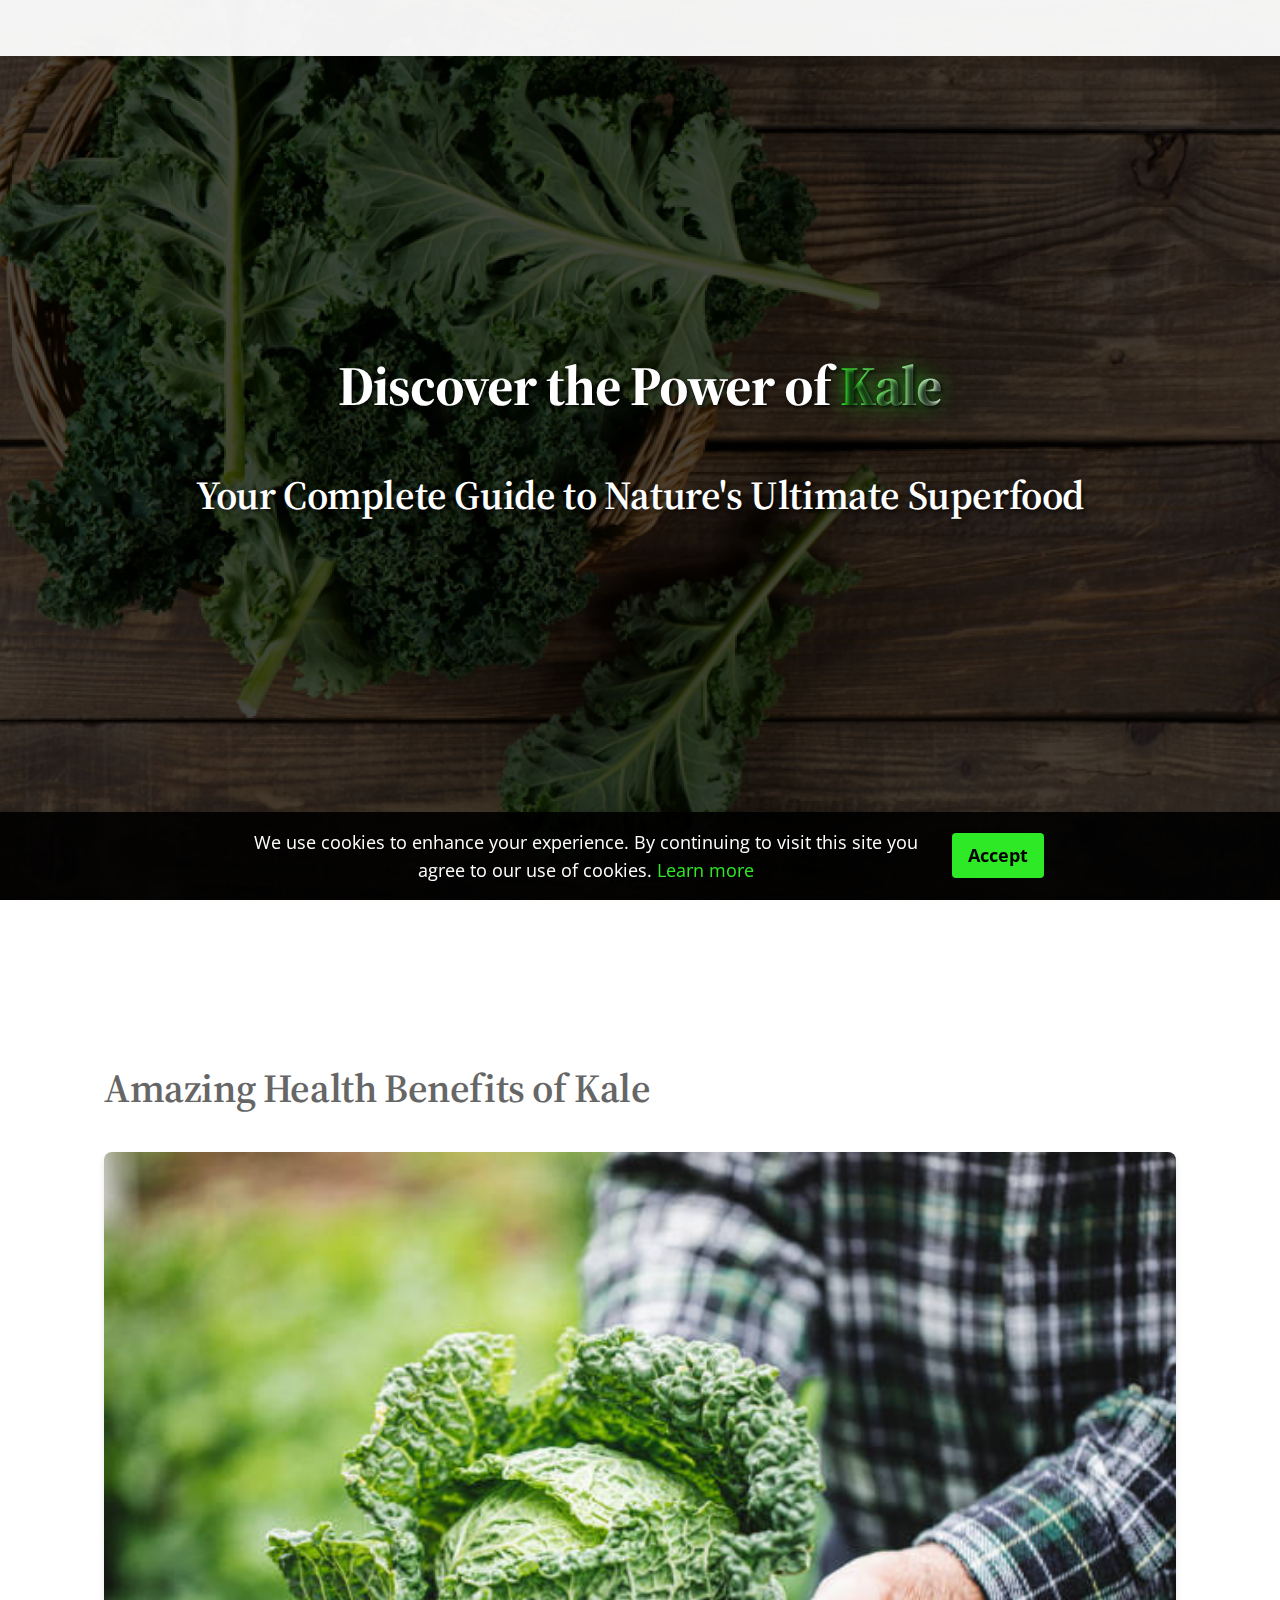
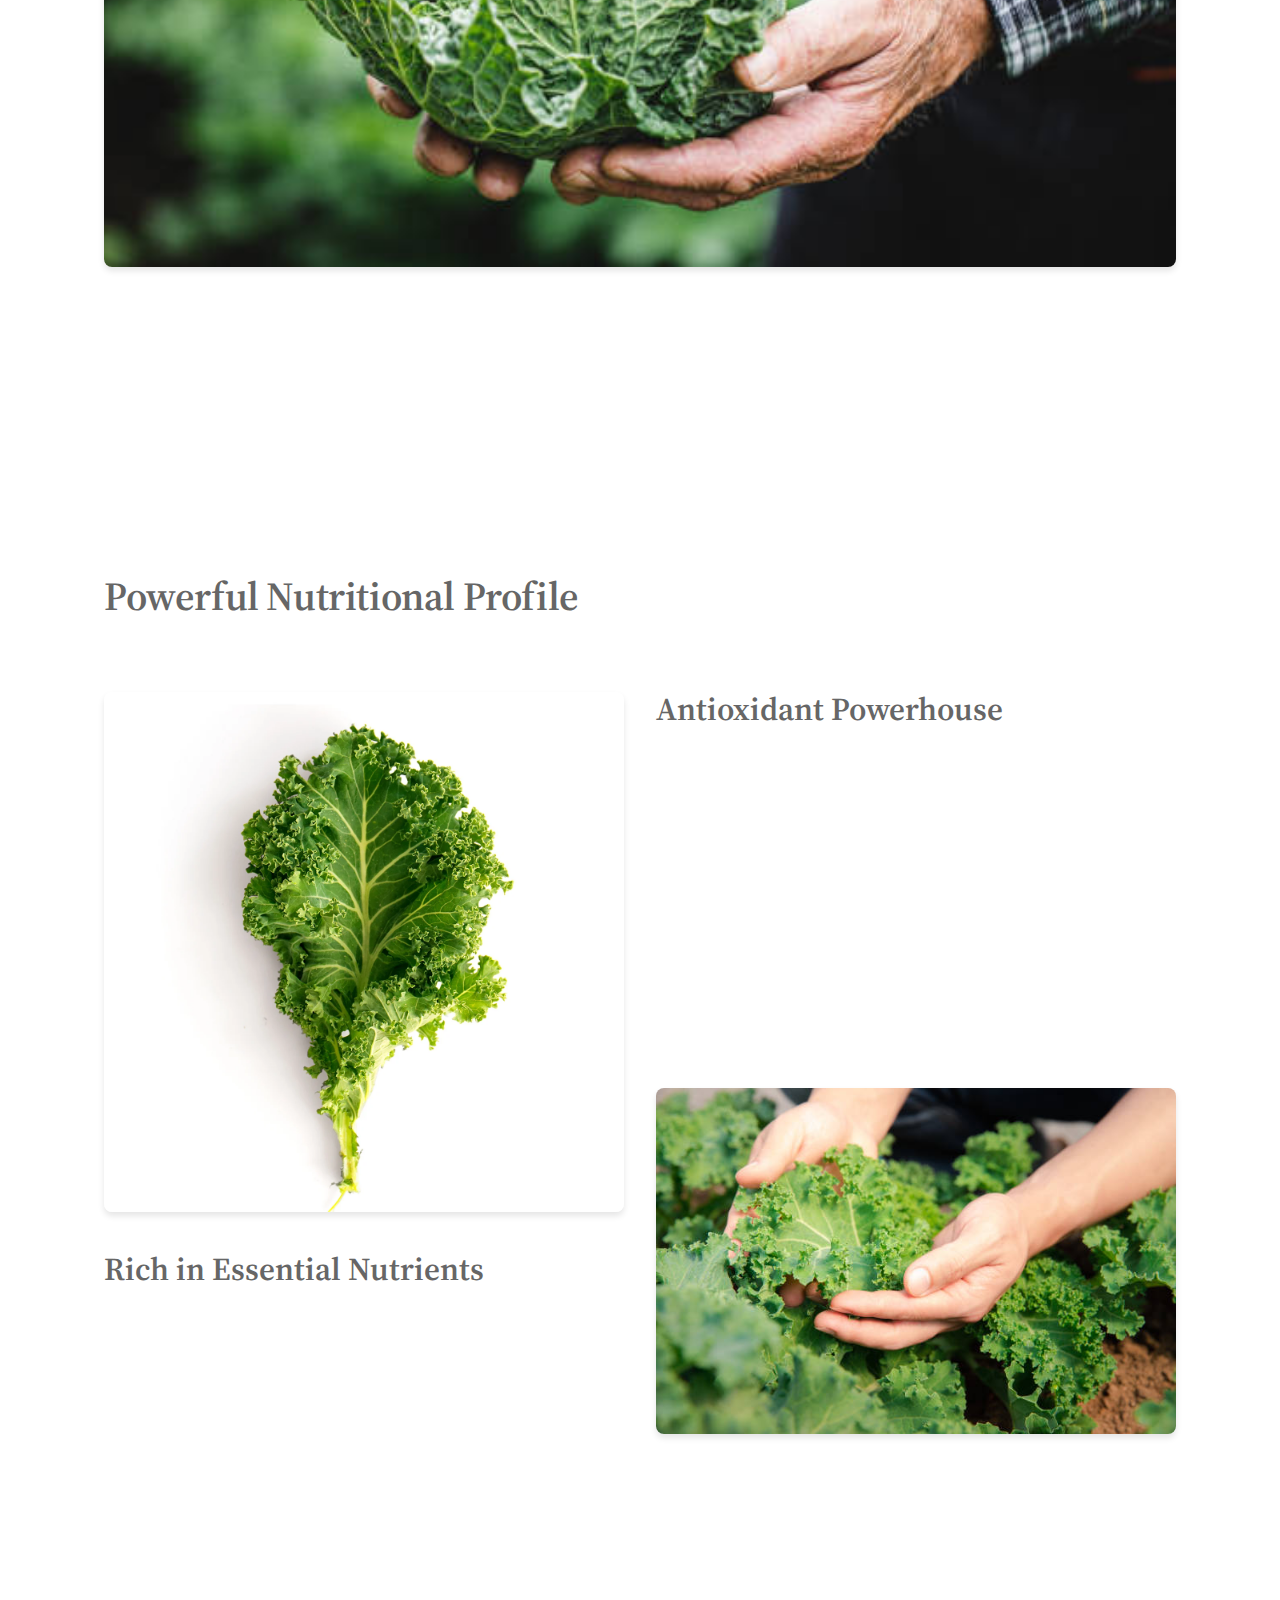
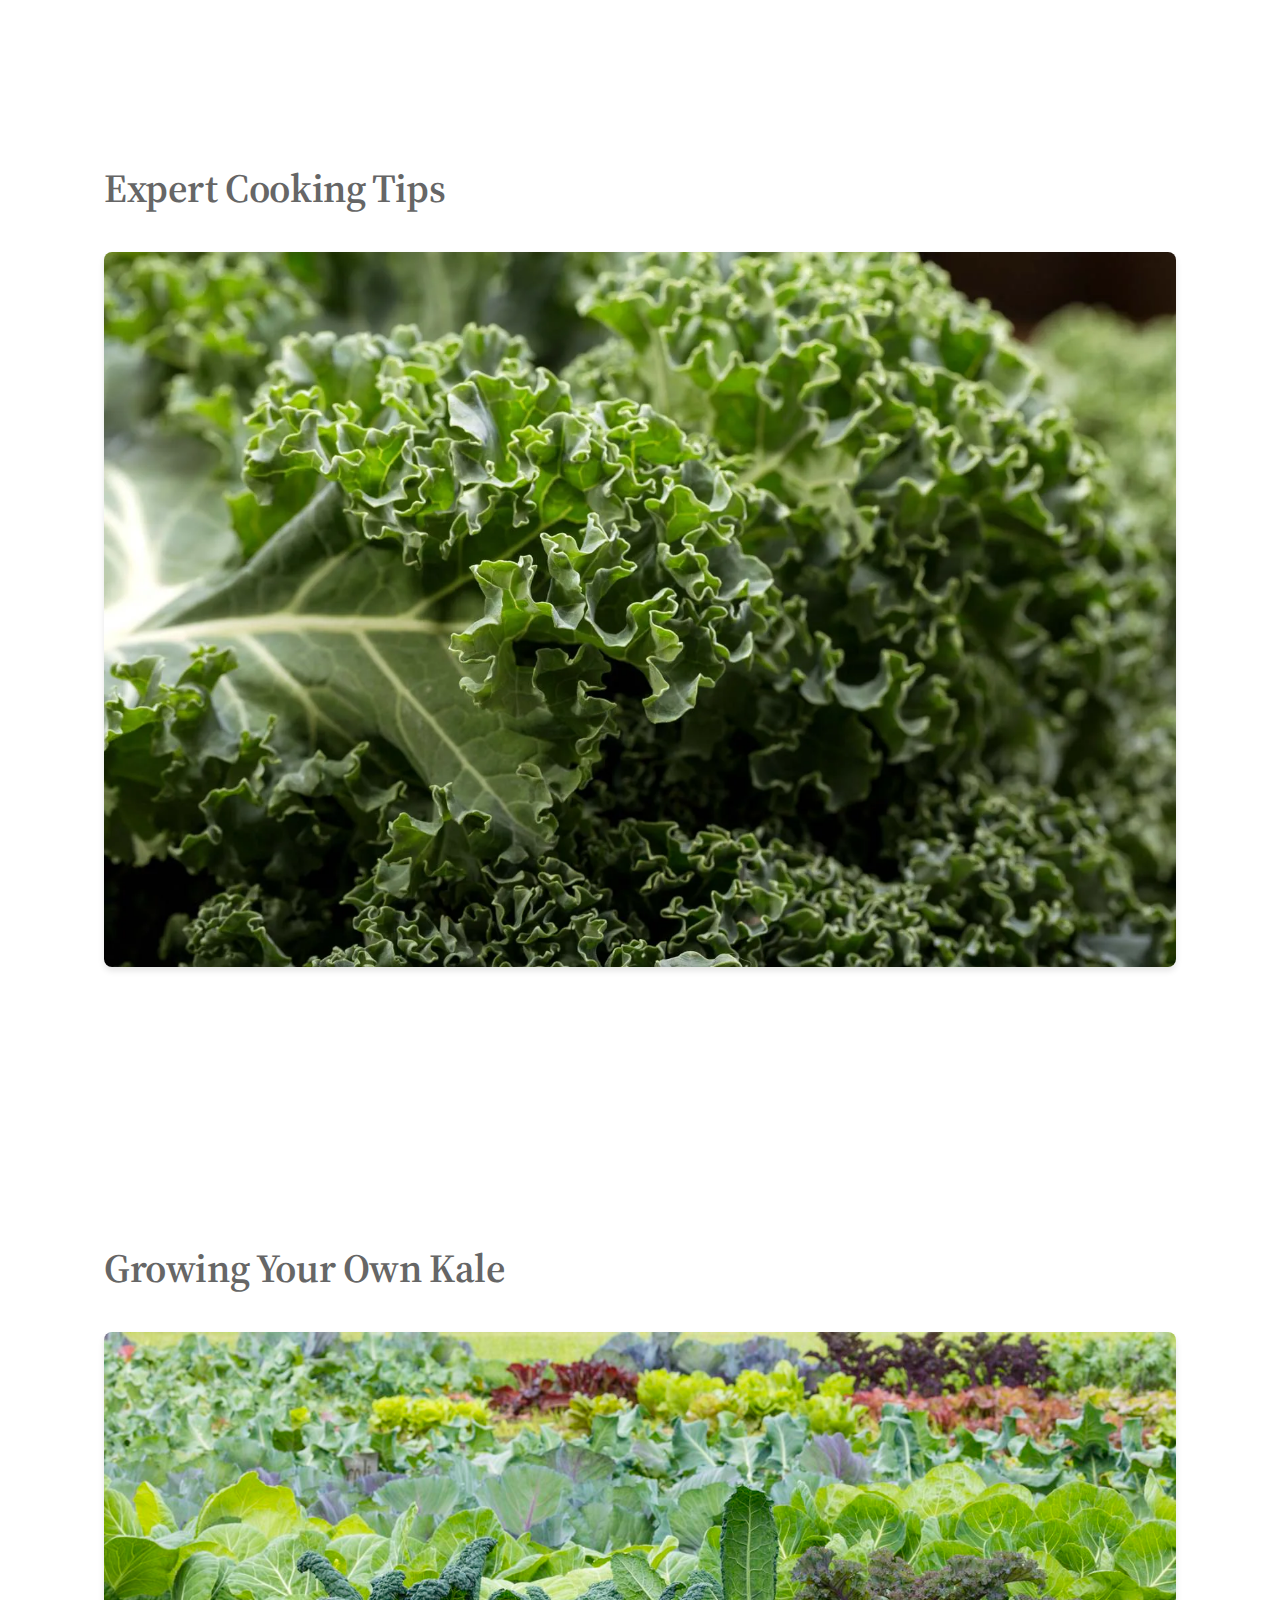
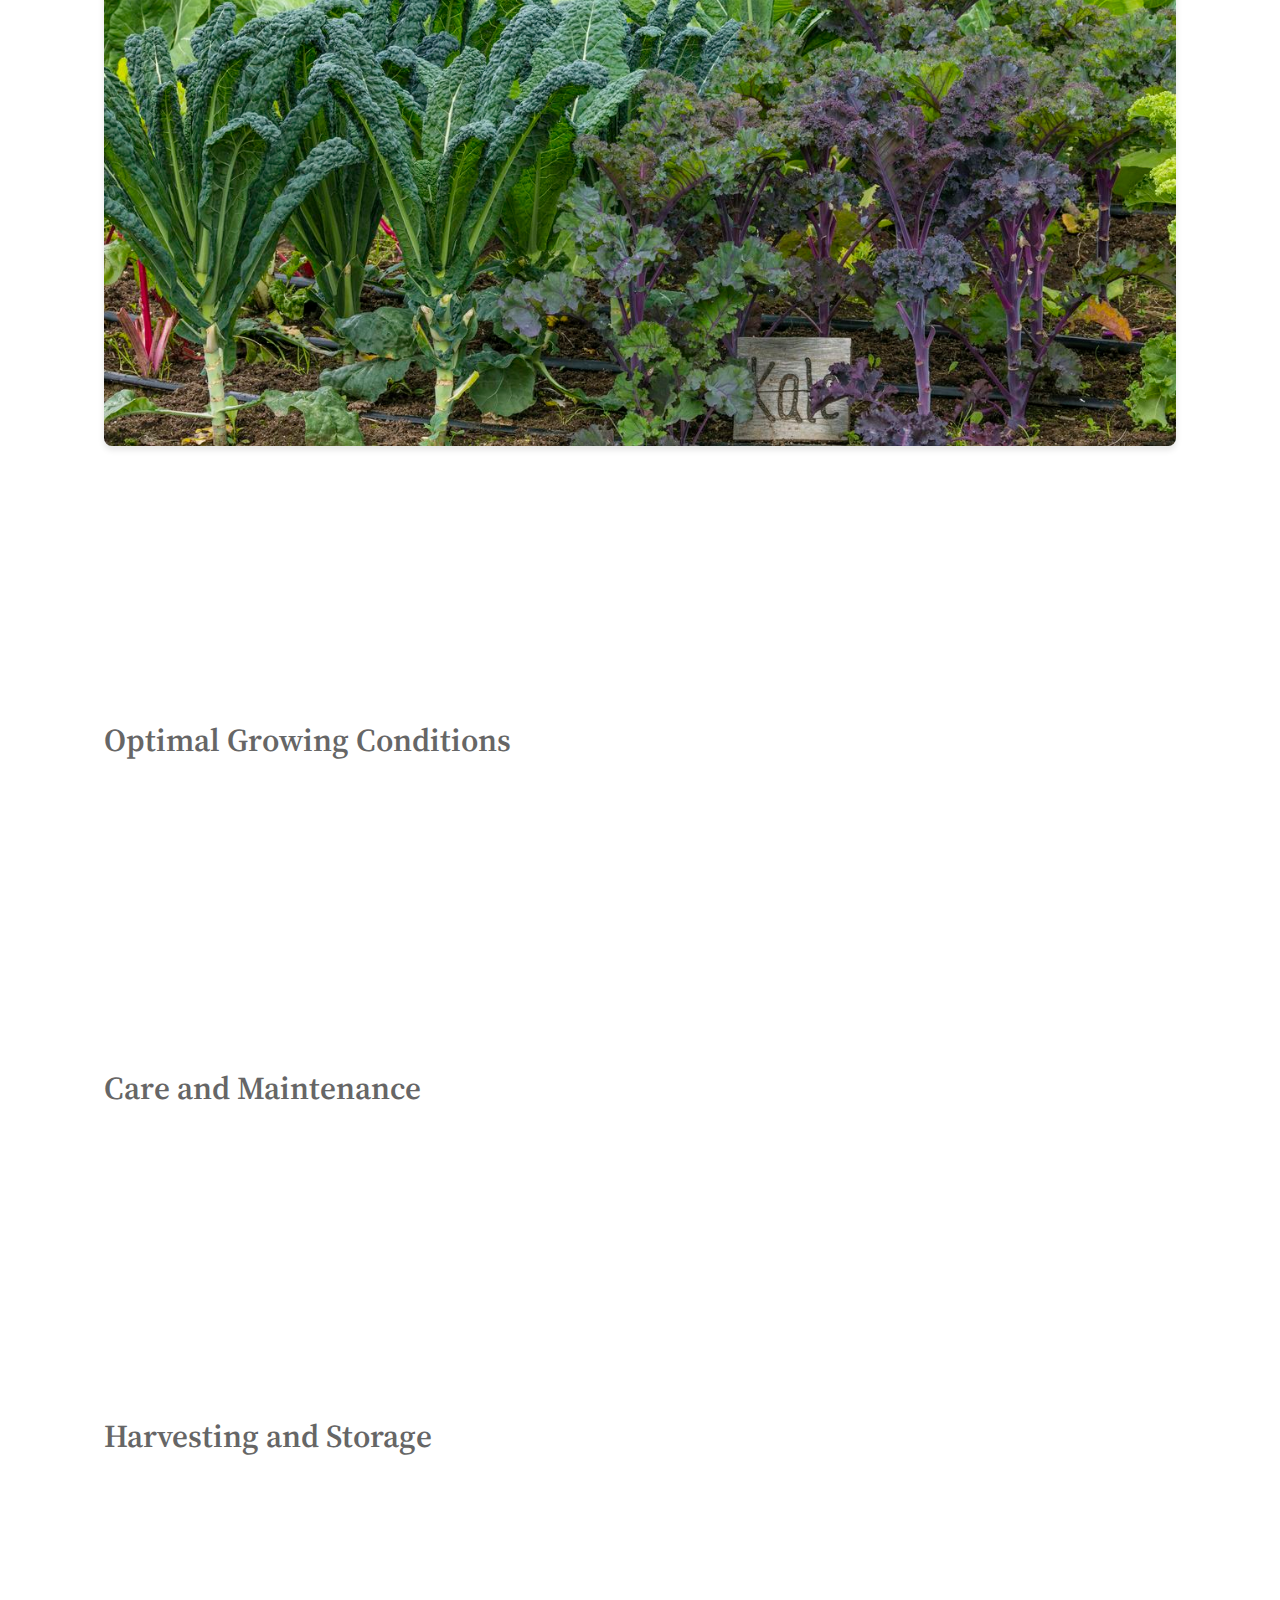
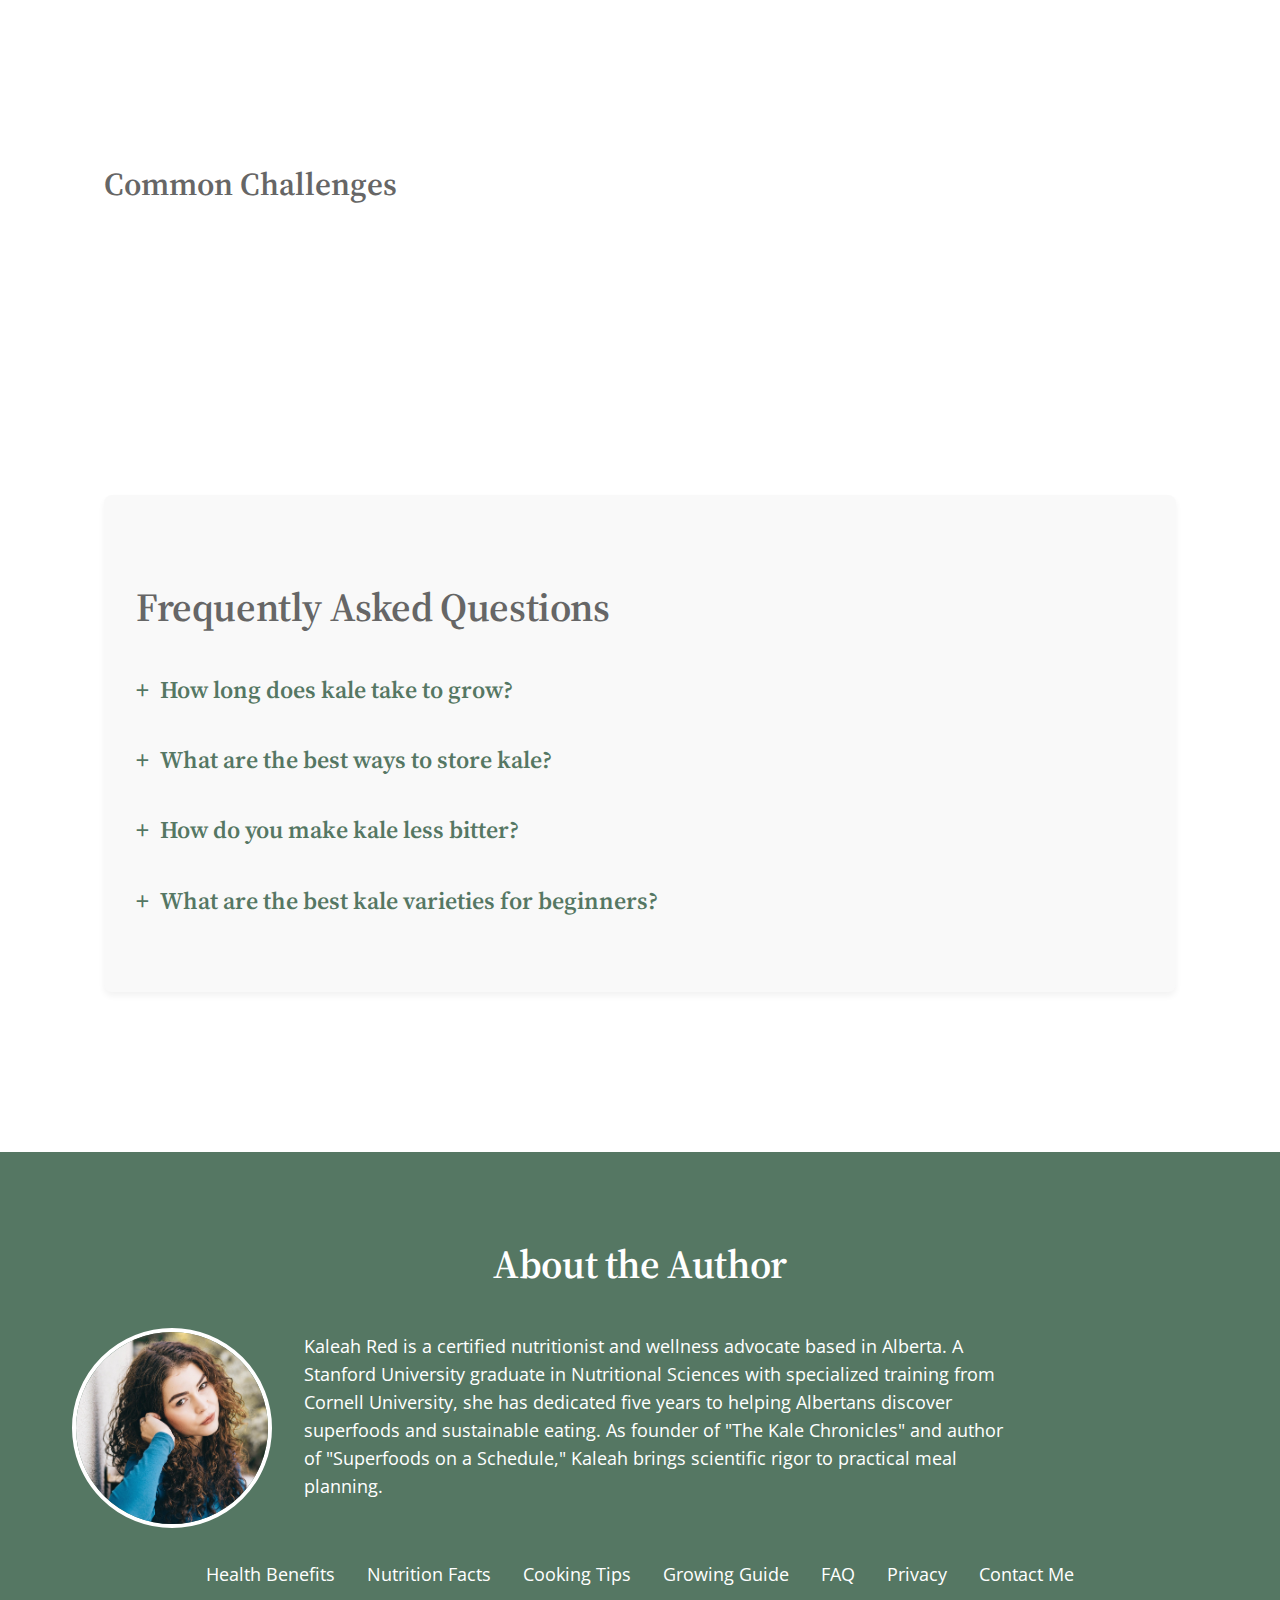
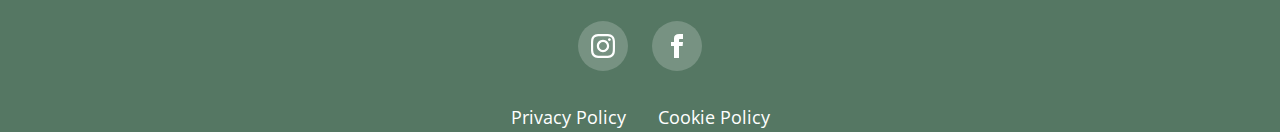
==== index.html @ fe1eddd2 "update" ====
<!DOCTYPE html>
<html lang="en">

<head>
	<!-- Meta Tags -->
	<meta charset="utf-8">
	<meta name="viewport" content="width=device-width, initial-scale=1.0">
	<meta name="google-site-verification" content="sNbaeoRe9Uv14bnMQ98J_EFABgmjj6AHgoW6WqWpCHs" />
	<link rel="icon" href="img/kale-logo.png" sizes="32x32">
	<title>Kale: Ultimate Superfood Nutrition | Alberta's Top Resource</title>
	<meta name="description"
		content="Learn how to grow, cook & enjoy kale with expert tips from Alberta's leading nutritionist. Discover health benefits, easy recipes & growing guides for this nutrient-rich superfood.">
	<meta name="keywords"
		content="kale growing guide, kale recipes, kale nutrition facts, how to grow kale, kale health benefits, kale cooking tips, organic kale care, superfood nutrition">

	<!-- SEO Meta Tags -->
	<meta name="robots" content="index, follow">
	<meta name="author" content="Kaleah Red">
	<link rel="canonical" href="https://kale-nutrition.netlify.app/">
	<link rel="sitemap" type="application/xml" href="/sitemap.xml">

	<!-- Open Graph Meta Tags -->
	<meta property="og:title" content="Kale: Ultimate Superfood Nutrition | Alberta's Top Resource">
	<meta property="og:description"
		content="Learn how to grow, cook & enjoy kale with expert tips from Alberta's leading nutritionist. Discover health benefits, easy recipes & growing guides.">
	<meta property="og:image" content="img/rustic-kale-basket-wooden-background.webp">
	<meta property="og:url" content="https://kale-nutrition.netlify.app/">
	<meta property="og:type" content="website">

	<!-- Twitter Card Meta Tags -->
	<meta name="twitter:card" content="summary_large_image">
	<meta name="twitter:title" content="Kale: Ultimate Superfood Guide">
	<meta name="twitter:description"
		content="Expert tips on growing, cooking & enjoying kale from Alberta's leading nutritionist.">
	<meta name="twitter:image" content="img/rustic-kale-basket-wooden-background.webp">

	<!-- Google Fonts - Optimized for Readability -->
	<link rel="preconnect" href="https://fonts.googleapis.com">
	<link rel="preconnect" href="https://fonts.gstatic.com" crossorigin>
	<link
		href="https://fonts.googleapis.com/css2?family=Open+Sans:wght@400;600&family=Source+Serif+Pro:wght@400;600&display=swap"
		rel="stylesheet">

	<!-- RESOURCES LINKS -->
	<link rel="stylesheet" href="css/reset.css">
	<link rel="stylesheet" href="css/styles.css">
	<link rel="stylesheet" href="css/print.css" media="print">

	<script src="js/main.js" defer></script>

	<!-- JSON-LD markup for Article -->
	<script type="application/ld+json">
	{
		"@context": "http://schema.org",
		"@type": "Article",
		"headline": "Discover the Power of Kale",
		"author": {
			"@type": "Person",
			"name": "Kaleah Red"
		},
		"image": "https://kale-nutrition.netlify.app/img/farmer-holding-savoy-cabbage-harvest.jpg",
		"articleBody": [
			"Kale",
			"Powerful Nutritional Profile",
			"Rich in Essential Nutrients",
			"Antioxidant Powerhouse",
			"Expert Cooking Tips",
			"Growing Your Own Kale",
			"Optimal Growing Conditions",
			"Care and Maintenance",
			"Harvesting and Storage"
		]
	}
	</script>
</head>

<!-- Google tag (gtag.js) -->
<script async src="https://www.googletagmanager.com/gtag/js?id=G-6JN39P11H1"></script>
<script>
	window.dataLayer = window.dataLayer || [];
	function gtag() { dataLayer.push(arguments); }
	gtag('js', new Date());

	gtag('config', 'G-6JN39P11H1');
</script>

<body>
	<button class="toggle-nav" aria-label="Toggle navigation">
		<span class="hamburger-line"></span>
		<span class="hamburger-line"></span>
		<span class="hamburger-line"></span>
	</button>
	<nav class="main-nav">
		<ul>
			<li>
				<a href="/" class="site-logo">
					<img src="img/kale-logo.png" alt="Kale Nutrition Logo">
				</a>
			</li>
			<li><a href="#benefits">Health Benefits</a></li>
			<li><a href="#nutrition">Nutrition Facts</a></li>
			<li><a href="#tips">Cooking Tips</a></li>
			<li><a href="#growing">Growing Guide</a></li>
			<li><a href="#faq">FAQ</a></li>
			<li><a href="#about">About Kaleah</a></li>
		</ul>
	</nav>

	<header>
		<div class="header-bg-wrap">
			<img class="header-bg-image" src="img/rustic-kale-basket-wooden-background.webp"
				alt="Fresh kale leaves in a rustic basket">
			<div class="header-overlay"></div> <!-- Semi-transparent overlay -->
			<div class="header-content">
				<h1>Discover the Power of <span class="shine">Kale</span></h1>
				<h2>Your Complete Guide to Nature's Ultimate Superfood</h2>
			</div>
		</div>
	</header>

	<main>
		<!-- Schema.org Recipe Organization -->
		<script type="application/ld+json">
		{
			"@context": "https://schema.org",
			"@type": "Organization",
			"name": "Kaleah Red",
			"url": "https://kale-nutrition.netlify.app",
			"logo": "img/kale-logo.png",
			"founder": {
				"@type": "Person",
				"name": "Kaleah Red",
				"jobTitle": "Nutritionist"
			}
		}
		</script>

		<section class="content">
			<h2 id="benefits">Amazing Health Benefits of Kale</h2>
			<article>
				<div class="image-container">
					<img src="img/farmer-holding-savoy-cabbage-harvest.jpg"
						alt="Farmer displaying freshly harvested kale">
				</div>
				<p class="popup-card">Kale stands as one of nature's most nutrient-dense superfoods, packed with
					essential vitamins and
					minerals that support optimal health. This remarkable leafy green contains more iron per calorie
					than beef and more calcium per calorie than milk, making it an exceptional choice for both
					vegetarians and health-conscious individuals. The high levels of antioxidants in kale, including
					beta-carotene and vitamin C, help combat oxidative stress and support immune function.</p>
			</article>

			<h2 id="nutrition">Powerful Nutritional Profile</h2>
			<article>
				<div class="outer-container">
					<div class="inner-container">
						<div class="image-container">
							<img src="img/fresh-organic-curly-kale-leaf-isolated.webp"
								alt="Close-up of fresh curly kale leaf">
						</div>
						<h3>Rich in Essential Nutrients</h3>
						<p class="popup-card">One cup of raw kale contains an impressive array of nutrients, including
							206% of your daily
							vitamin A, 134% of vitamin C, and 684% of vitamin K requirements. This versatile vegetable
							also provides significant amounts of manganese, calcium, potassium, and copper, making it an
							excellent addition to any balanced diet. The high fiber content in kale supports digestive
							health and helps maintain steady blood sugar levels.</p>
					</div>
					<div class="inner-container">
						<h3>Antioxidant Powerhouse</h3>
						<p class="popup-card">Kale's impressive antioxidant profile includes beta-carotene, vitamin C,
							and various
							flavonoids and polyphenols. These compounds work together to protect your cells from
							oxidative damage and support overall health. Regular consumption of kale has been linked to
							improved heart health, better vision, and enhanced immune function, making it an essential
							component of a healthy lifestyle.</p>
						<div class="image-container">
							<img src="img/organic-kale-growing-garden-hands.jpg"
								alt="Hands tending to organic kale in garden">
						</div>
					</div>
				</div>
			</article>

			<h2 id="tips">Expert Cooking Tips</h2>
			<article>
				<div class="image-container">
					<img src="img/kale-leaves.webp" alt="Zoomed picture of a Kale Leaves">
				</div>
				<p class="popup-card">Transform raw kale into delicious meals by massaging it with a bit of olive oil
					and sea salt, which
					helps break down the tough fibers and creates a more tender texture. For optimal nutrition
					retention, steam kale lightly for 5 minutes or add it to smoothies, salads, and stir-fries. The
					versatility of kale makes it an excellent addition to soups, pasta dishes, and even crispy snacks
					when baked into chips.</p>
			</article>

			<h2 id="growing">Growing Your Own Kale</h2>
			<article>
				<div class="image-container">
					<img src="img/growing-kale.jpg" alt="Step-by-step guide to growing kale">
				</div>
				<p class="popup-card">Growing your own kale is a rewarding experience that provides fresh, organic
					produce right from your garden. Kale is one of the most resilient and adaptable vegetables, making
					it perfect for both novice and experienced gardeners. The plant thrives in cool weather and can
					withstand light frosts, which actually improves its flavor by converting starches to sugars.</p>

				<h3>Optimal Growing Conditions</h3>
				<p class="popup-card">Kale prefers well-draining, fertile soil with a pH between 6.0 and 7.0. Choose a
					location that receives at least 6 hours of direct sunlight daily, although partial shade can be
					beneficial in hot climates. Space plants 18-24 inches apart to ensure proper air circulation and
					growth. While kale can be started indoors 6 weeks before the last frost date, it can also be
					directly sown in the garden when soil temperatures reach 40°F (4°C).</p>

				<h3>Care and Maintenance</h3>
				<p class="popup-card">Regular watering is essential for kale, providing about 1.5 inches of water per
					week. Apply a layer of organic mulch around plants to retain moisture and suppress weeds. Feed
					plants monthly with a balanced organic fertilizer to support continuous leaf production. Remove
					yellowing or damaged leaves promptly to maintain plant health and prevent pest issues. Companion
					planting with herbs like mint or dill can help deter common kale pests such as cabbage moths.</p>

				<h3>Harvesting and Storage</h3>
				<p class="popup-card">Begin harvesting kale leaves when they reach the size of your hand, typically
					55-75 days after planting. Start with the outer leaves, leaving the center crown intact to promote
					continued growth. This "cut-and-come-again" method can provide a continuous harvest throughout the
					growing season. For winter harvests in cold climates, protect plants with row covers or cold frames.
					Fresh kale can be stored in the refrigerator for up to a week, or blanched and frozen for long-term
					storage.</p>

				<h3>Common Challenges</h3>
				<p class="popup-card">While kale is generally hardy, watch for signs of nutrient deficiencies,
					particularly nitrogen, which can cause yellowing leaves. Adequate spacing and good air circulation
					help prevent fungal diseases. In hot weather, provide afternoon shade and consistent moisture to
					prevent bitter-tasting leaves. Consider succession planting every 2-3 weeks during the growing
					season to ensure a steady supply of fresh, tender leaves.</p>
			</article>
		</section>
		<!-- FAQ Section -->
		<section class="faq-section">
			<h2 id="faq">Frequently Asked Questions</h2>
			<div itemscope itemtype="https://schema.org/FAQPage">
				<div itemscope itemprop="mainEntity" itemtype="https://schema.org/Question" class="faq-item">
					<h3 itemprop="name" aria-expanded="false" aria-controls="answer-1">How long does kale take to grow?
					</h3>
					<div itemscope itemprop="acceptedAnswer" itemtype="https://schema.org/Answer" class="answer"
						id="answer-1">
						<p itemprop="text">Kale typically takes 55-75 days to mature from seed to harvest. Baby kale
							leaves can be harvested as early as 25-30 days after planting.</p>
					</div>
				</div>
				<div itemscope itemprop="mainEntity" itemtype="https://schema.org/Question" class="faq-item">
					<h3 itemprop="name" aria-expanded="false" aria-controls="answer-2">What are the best ways to store
						kale?</h3>
					<div itemscope itemprop="acceptedAnswer" itemtype="https://schema.org/Answer" class="answer"
						id="answer-2">
						<p itemprop="text">Store unwashed kale in a sealed plastic bag in the refrigerator crisper
							drawer for up to 5-7 days. For longer storage, you can blanch and freeze kale for up to 6
							months.</p>
					</div>
				</div>
				<div itemscope itemprop="mainEntity" itemtype="https://schema.org/Question" class="faq-item">
					<h3 itemprop="name" aria-expanded="false" aria-controls="answer-3">How do you make kale less bitter?
					</h3>
					<div itemscope itemprop="acceptedAnswer" itemtype="https://schema.org/Answer" class="answer"
						id="answer-3">
						<p itemprop="text">Massage kale leaves with olive oil and a pinch of salt for 2-3 minutes to
							break down the tough fibers and reduce bitterness. You can also blanch kale briefly in
							boiling water or remove the stems before cooking.</p>
					</div>
				</div>
				<div itemscope itemprop="mainEntity" itemtype="https://schema.org/Question" class="faq-item">
					<h3 itemprop="name" aria-expanded="false" aria-controls="answer-4">What are the best kale varieties
						for beginners?</h3>
					<div itemscope itemprop="acceptedAnswer" itemtype="https://schema.org/Answer" class="answer"
						id="answer-4">
						<p itemprop="text">Lacinato (Dinosaur) kale and Curly kale are excellent varieties for
							beginners. They're hardy, disease-resistant, and versatile in the kitchen. Red Russian kale
							is another beginner-friendly option with tender leaves.</p>
					</div>
				</div>
			</div>
		</section>
	</main>

	<footer>
		<div class="bg-container">
			<h2 id="about" class="footer-heading">About the Author</h2>
			<div class="author-section">
				<img src="img/kaleah-red.jpg" alt="Picture of Kaleah Red, the Author of the website"
					class="author-image">
				<p>Kaleah Red is a certified nutritionist and wellness advocate based in Alberta. A Stanford
					University graduate in Nutritional Sciences with specialized training from Cornell University, she
					has dedicated five years to helping Albertans discover superfoods and sustainable eating. As founder
					of "The Kale Chronicles" and author of "Superfoods on a Schedule," Kaleah brings scientific rigor to
					practical meal planning.</p>
			</div>
			<ol>
				<li><a href="#benefits">Health Benefits</a></li>
				<li><a href="#nutrition">Nutrition Facts</a></li>
				<li><a href="#tips">Cooking Tips</a></li>
				<li><a href="#growing">Growing Guide</a></li>
				<li><a href="#faq">FAQ</a></li>
				<li><a href="privacy.html">Privacy</a></li>
				<li><a href="contact.html">Contact Me</a></li>
			</ol>

			<div class="social-icons">
				<a href="https://www.instagram.com/kalevegetablealberta/" class="social-icon" aria-label="Instagram">
					<svg xmlns="http://www.w3.org/2000/svg" width="24" height="24" viewBox="0 0 24 24"
						fill="currentColor">
						<path
							d="M12 2.163c3.204 0 3.584.012 4.85.07 3.252.148 4.771 1.691 4.919 4.919.058 1.265.069 1.645.069 4.849 0 3.205-.012 3.584-.069 4.849-.149 3.225-1.664 4.771-4.919 4.919-1.266.058-1.644.07-4.85.07-3.204 0-3.584-.012-4.849-.07-3.26-.149-4.771-1.699-4.919-4.92-.058-1.265-.07-1.644-.07-4.849 0-3.204.013-3.583.07-4.849.149-3.227 1.664-4.771 4.919-4.919 1.266-.057 1.645-.069 4.849-.069zm0-2.163c-3.259 0-3.667.014-4.947.072-4.358.2-6.78 2.618-6.98 6.98-.059 1.281-.073 1.689-.073 4.948 0 3.259.014 3.668.072 4.948.2 4.358 2.618 6.78 6.98 6.98 1.281.058 1.689.072 4.948.072 3.259 0 3.668-.014 4.948-.072 4.354-.2 6.782-2.618 6.979-6.98.059-1.28.073-1.689.073-4.948 0-3.259-.014-3.667-.072-4.947-.196-4.354-2.617-6.78-6.979-6.98-1.281-.059-1.69-.073-4.949-.073zm0 5.838c-3.403 0-6.162 2.759-6.162 6.162s2.759 6.163 6.162 6.163 6.162-2.759 6.162-6.163c0-3.403-2.759-6.162-6.162-6.162zm0 10.162c-2.209 0-4-1.79-4-4 0-2.209 1.791-4 4-4s4 1.791 4 4c0 2.21-1.791 4-4 4zm6.406-11.845c-.796 0-1.441.645-1.441 1.44s.645 1.44 1.441 1.44c.795 0 1.439-.645 1.439-1.44s-.644-1.44-1.439-1.44z" />
					</svg>
				</a>
				<a href="https://www.facebook.com/profile.php?id=61573586703793" class="social-icon"
					aria-label="Facebook">
					<svg xmlns="http://www.w3.org/2000/svg" width="24" height="24" viewBox="0 0 24 24"
						fill="currentColor">
						<path
							d="M9 8h-3v4h3v12h5v-12h3.642l.358-4h-4v-1.667c0-.955.192-1.333 1.115-1.333h2.885v-5h-3.808c-3.596 0-5.192 1.583-5.192 4.615v3.385z" />
					</svg>
				</a>
			</div>
		</div>

		<div class="policy-links">
			<a href="https://www.iubenda.com/privacy-policy/92000846"
				class="iubenda-white iubenda-noiframe iubenda-embed iubenda-noiframe " title="Privacy Policy ">Privacy
				Policy</a>
			<script
				type="text/javascript">(function (w, d) { var loader = function () { var s = d.createElement("script"), tag = d.getElementsByTagName("script")[0]; s.src = "https://cdn.iubenda.com/iubenda.js"; tag.parentNode.insertBefore(s, tag); }; if (w.addEventListener) { w.addEventListener("load", loader, false); } else if (w.attachEvent) { w.attachEvent("onload", loader); } else { w.onload = loader; } })(window, document);</script>
			<a href="https://www.iubenda.com/privacy-policy/92000846/cookie-policy"
				class="iubenda-white iubenda-noiframe iubenda-embed iubenda-noiframe " title="Cookie Policy ">Cookie
				Policy</a>
			<script
				type="text/javascript">(function (w, d) { var loader = function () { var s = d.createElement("script"), tag = d.getElementsByTagName("script")[0]; s.src = "https://cdn.iubenda.com/iubenda.js"; tag.parentNode.insertBefore(s, tag); }; if (w.addEventListener) { w.addEventListener("load", loader, false); } else if (w.attachEvent) { w.attachEvent("onload", loader); } else { w.onload = loader; } })(window, document);</script>
		</div>

	</footer>
	<!-- Scroll to top button -->
	<button class="scroll-top" aria-label="Scroll to top">
		<svg width="25" height="25" viewBox="0 0 24 24" fill="none" stroke="currentColor" stroke-width="2">
			<path d="M12 19V5M5 12l7-7 7 7" />
		</svg>
	</button>
	<!-- Code for the Cookie Compliance popover window -->
	<div id="cookie-notice" style="display: none;">
		<div class="cookie-content">
			<p>We use cookies to enhance your experience. By continuing to visit this site you agree to our use of
				cookies.
				<a href="privacy.html" target="_blank">Learn more</a>
			</p>
			<button id="cookie-accept">Accept</button>
		</div>
	</div>

	<!-- JavaScript to load cookies modal window -->
	<script>
		document.addEventListener('DOMContentLoaded', function () {
			if (!localStorage.getItem('cookiesAccepted')) {
				document.getElementById('cookie-notice').style.display = 'block';
			}

			document.getElementById('cookie-accept').addEventListener('click', function () {
				localStorage.setItem('cookiesAccepted', 'true');
				document.getElementById('cookie-notice').style.display = 'none';
			});
		});
	</script>

</body>

</html>
---- css/styles.css ----
:root {
  --kale-green: #557763;
  --text-gray: #666;
  --white: #fff;
  --transition-speed: 0.3s;
}

/* Keyframe Animations */
@keyframes fadeIn {
  from {
    opacity: 0;
    transform: translateY(20px);
  }
  to {
    opacity: 1;
    transform: translateY(0);
  }
}

@keyframes shine {
  from {
    background-position: -200% center;
  }
  to {
    background-position: 200% center;
  }
}

@keyframes bounce {
  0%,
  100% {
    transform: scale(1);
  }
  50% {
    transform: scale(1.02);
  }
}

@keyframes slideDown {
  from {
    opacity: 0;
    transform: translateY(-10px);
  }
  to {
    opacity: 1;
    transform: translateY(0);
  }
}

/* Base styles */
* {
  box-sizing: border-box;
  margin: 0;
  padding: 0;
}

html {
  scroll-behavior: smooth;
  scroll-padding-top: 80px; /* Add padding for fixed header */
}

body {
  font-family: "Open Sans", sans-serif;
  color: var(--text-gray);
  font-size: 18px;
  line-height: 1.6;
  overflow-x: hidden;
}

img {
  max-width: 100%;
  height: auto;
  display: block;
}

/* Typography */
h1,
h2,
h3 {
  font-family: "Source Serif Pro", serif;
  font-weight: 600;
}

/* Logo styles */
.site-logo {
  height: 50px;
  width: auto;
  margin-right: 2rem;
}

.site-logo img {
  height: 100%;
  width: auto;
  transition: transform var(--transition-speed);
}

.site-logo:hover img {
  transform: scale(1.05);
}

/* Popup card styles */
.popup-card {
  background: white;
  padding: 2rem;
  border-radius: 12px;
  box-shadow: 0 8px 24px rgba(0, 0, 0, 0.12);
  margin: 2rem auto;
  max-width: 800px;
  text-align: center;
  transform: translateY(20px);
  opacity: 0;
  animation: cardPopup 0.6s ease-out forwards;
  transition: transform var(--transition-speed),
    box-shadow var(--transition-speed);
}

.popup-card:hover {
  transform: translateY(-5px);
  box-shadow: 0 12px 32px rgba(0, 0, 0, 0.15);
}

@keyframes cardPopup {
  from {
    opacity: 0;
    transform: translateY(20px);
  }
  to {
    opacity: 1;
    transform: translateY(0);
  }
}

p {
  font-size: 1.1rem;
  margin-bottom: 1.5rem;
  max-width: 70ch; /* Optimal line length for readability */
}

/* Header styles */
.header-bg-wrap {
  position: relative;
  width: 100%;
  height: 100vh;
  min-height: 500px;
  overflow: hidden;
  display: flex;
  align-items: center;
  justify-content: center;
  text-align: center;
}

.header-bg-image {
  position: absolute;
  top: 0;
  left: 0;
  width: 100%;
  height: 100%;
  object-fit: cover;
  z-index: 1;
}

.header-overlay {
  position: absolute;
  top: 0;
  left: 0;
  width: 100%;
  height: 100%;
  background-color: rgba(0, 0, 0, 0.7); /* Darkened overlay */
  z-index: 2;
}

.header-content {
  position: relative;
  z-index: 3;
  color: #ffffff;
  text-shadow: 2px 2px 4px rgba(0, 0, 0, 0.8);
  animation: fadeIn 1.2s ease-out;
}

.shine {
  color: #2eea26;
  text-shadow: 2px 2px 4px rgba(0, 0, 0, 0.8), 0 0 20px rgba(46, 234, 38, 0.6);
  background: linear-gradient(90deg, #2eea26, #fff, #2eea26);
  background-size: 200% auto;
  -webkit-background-clip: text;
  background-clip: text;
  color: transparent;
  animation: shine 3s linear infinite;
}

h1 {
  font-size: clamp(2.5rem, 5vw, 3.5rem);
  margin-bottom: 1rem;
  letter-spacing: -0.02em;
  font-weight: 700;
}

h2 {
  font-size: clamp(1.8rem, 4vw, 2.5rem);
  margin: 2rem 0;
  letter-spacing: -0.01em;
  font-weight: 600;
  scroll-margin-top: 80px; /* Add margin for fixed header */
}

h3 {
  font-size: 2rem;
  margin: 1.5rem 0;
  scroll-margin-top: 80px; /* Add margin for fixed header */
}

/* Navigation - Made Sticky */
nav {
  position: fixed;
  top: 0;
  left: 0;
  width: 100%;
  background-color: rgba(255, 255, 255, 0.95);
  box-shadow: 0 2px 4px rgba(0, 0, 0, 0.1);
  z-index: 1000;
  transition: transform var(--transition-speed) ease-in-out;
}

nav ul {
  list-style: none;
  display: flex;
  justify-content: flex-start;
  align-items: center;
  padding: 1rem 2rem;
  max-width: 1200px;
  margin: 0 auto;
}

nav ul li {
  opacity: 0;
  animation: fadeIn 0.5s ease-out forwards;
}

nav ul li:nth-child(1) {
  animation-delay: 0.1s;
}
nav ul li:nth-child(2) {
  animation-delay: 0.2s;
}
nav ul li:nth-child(3) {
  animation-delay: 0.3s;
}
nav ul li:nth-child(4) {
  animation-delay: 0.4s;
}
nav ul li:nth-child(5) {
  animation-delay: 0.5s;
}

nav a {
  display: block;
  padding: 0.75rem 1.5rem;
  color: var(--kale-green);
  text-decoration: none;
  font-weight: 600;
  text-transform: uppercase;
  transition: color var(--transition-speed);
}

nav a:hover {
  color: #11c109;
}

/* Mobile Navigation */
@media (max-width: 799px) {
  nav {
    left: -100%;
    width: 80%;
    height: 100vh;
    padding-top: 4rem;
    background-color: rgba(255, 255, 255, 0.98);
    transition: transform var(--transition-speed) ease-in-out;
  }

  nav.show-nav {
    transform: translateX(100%);
    box-shadow: 2px 0 10px rgba(0, 0, 0, 0.1);
  }

  nav ul {
    flex-direction: column;
    align-items: flex-end;
    gap: 1rem;
  }

  nav a {
    font-size: 1.2rem;
    padding: 1rem 2rem;
    width: 100%;
    text-align: center;
  }

  .toggle-nav {
    position: fixed;
    top: 1rem;
    right: 1rem;
    z-index: 1001;
    width: 40px;
    height: 40px;
    background: white;
    border: none;
    border-radius: 4px;
    cursor: pointer;
    box-shadow: 0 2px 4px rgba(0, 0, 0, 0.1);
    display: flex;
    flex-direction: column;
    justify-content: center;
    align-items: center;
    gap: 6px;
    padding: 8px;
    transition: transform 0.3s ease;
  }

  .hamburger-line {
    display: block;
    width: 100%;
    height: 2px;
    background-color: black;
    transition: transform 0.3s ease, opacity 0.3s ease;
    transform-origin: center;
  }

  .toggle-nav.active .hamburger-line:nth-child(1) {
    transform: translateY(8px) rotate(45deg);
  }

  .toggle-nav.active .hamburger-line:nth-child(2) {
    opacity: 0;
  }

  .toggle-nav.active .hamburger-line:nth-child(3) {
    transform: translateY(-8px) rotate(-45deg);
  }

  .toggle-nav:hover {
    transform: scale(1.05);
  }
}

/* Main Content */
main {
  max-width: 1200px;
  margin: 0 auto;
  padding: 2rem;
  margin-top: 60px; /* Space for fixed navigation */
}

.content {
  margin: 2rem auto;
}

.image-container {
  margin: 2rem 0;
  border-radius: 8px;
  overflow: hidden;
  box-shadow: 0 4px 6px rgba(0, 0, 0, 0.1);
}

.image-container img {
  width: 100%;
  transition: transform var(--transition-speed);
}

.image-container img:hover {
  transform: scale(1.02);
}

.outer-container {
  display: flex;
  flex-direction: column;
  gap: 2rem;
  margin-bottom: 5rem;
}

.inner-container {
  flex: 1;
}

/* FAQ Section */
.faq-section {
  background-color: #f9f9f9;
  padding: 3rem clamp(1rem, 5vw, 2rem);
  border-radius: 8px;
  margin: 3rem 0;
  box-shadow: 0 4px 6px rgba(0, 0, 0, 0.05);
}

.faq-section h3 {
  color: var(--kale-green);
  font-size: clamp(1.2rem, 3vw, 1.5rem);
  margin-top: 2rem;
  padding-left: 1.5rem;
  position: relative;
  cursor: pointer;
}

.faq-section h3::before {
  content: "+";
  position: absolute;
  left: 0;
  color: var(--kale-green);
  transition: transform 0.3s ease;
}

.faq-section h3:hover::before {
  animation: bounce 0.6s ease-in-out;
}

.faq-section .answer {
  margin: 1rem 0 2rem;
  padding-left: 1.5rem;
  font-size: clamp(1rem, 2vw, 1.1rem);
  display: none;
  animation: slideDown 0.4s ease-out;
}

.faq-section .answer.show {
  display: block;
}

.faq-section h3.active::before {
  content: "-";
}

/* Footer */
footer {
  background-color: var(--kale-green);
  color: var(--white);
  padding-top: 3rem;
  margin-top: 3rem;
}

.bg-container {
  max-width: 1200px;
  margin: 0 auto;
  padding: 0 2rem;
}

.footer-heading {
  color: var(--white);
  text-align: center;
  margin-bottom: 2rem;
}

.author-section {
  display: flex;
  gap: 2rem;
  margin: 2rem 0;
  align-items: center;
}

.author-image {
  width: 200px;
  height: 200px;
  border-radius: 50%;
  object-fit: cover;
  border: 4px solid var(--white);
}

footer ol {
  list-style: none;
  display: flex;
  flex-wrap: wrap;
  justify-content: center;
  gap: 2rem;
  margin-top: 2rem;
}

footer a {
  color: var(--white);
  text-decoration: none;
  transition: opacity var(--transition-speed);
}

footer a:hover {
  opacity: 0.8;
}

/* Social Icons */
.social-icons {
  display: flex;
  justify-content: center;
  gap: 1.5rem;
  margin-top: 2rem;
}

.social-icon {
  display: inline-flex;
  align-items: center;
  justify-content: center;
  width: 50px;
  height: 50px;
  border-radius: 50%;
  background-color: rgba(255, 255, 255, 0.2);
  transition: all var(--transition-speed);
}

.social-icon svg {
  width: 24px;
  height: 24px;
}

.social-icon:hover {
  background-color: rgba(255, 255, 255, 0.4);
  transform: translateY(-3px);
}

/* Responsive Design */
@media (min-width: 800px) {
  .toggle-nav {
    display: none;
  }

  nav {
    position: fixed;
    width: 100%;
    height: auto;
    background-color: rgba(255, 255, 255, 0.95);
    transform: none;
  }

  nav ul {
    padding: 0.5rem;
    display: flex;
    justify-content: center;
    gap: 0.5rem;
    flex-wrap: wrap;
  }

  nav a {
    padding: 0.35rem 0.75rem;
    font-size: 0.9rem;
    letter-spacing: 0.5px;
  }

  .site-logo {
    height: 40px;
    margin-right: 1rem;
  }

  .outer-container {
    flex-direction: row;
  }
}

/* Additional styles for large screens */
@media (min-width: 1200px) {
  nav ul {
    gap: 1rem;
  }

  nav a {
    font-size: 1rem;
    padding: 0.4rem 0.9rem;
  }
}

/* -- Code for the Cookie Compliance popover window -- */
#cookie-notice {
  position: fixed;
  bottom: 0;
  left: 0;
  right: 0;
  background: rgba(0, 0, 0, 0.9);
  color: white;
  padding: 1rem;
  text-align: center;
  z-index: 1000;
}

.cookie-content {
  max-width: 1200px;
  margin: 0 auto;
  display: flex;
  justify-content: center;
  align-items: center;
  gap: 1rem;
  flex-wrap: wrap;
}

.cookie-content p {
  margin: 0;
}

.cookie-content a {
  color: #2eea26;
  text-decoration: none;
}

.cookie-content a:hover {
  text-decoration: underline;
}

#cookie-accept {
  background: #2eea26;
  color: black;
  border: none;
  padding: 0.5rem 1rem;
  border-radius: 4px;
  cursor: pointer;
  font-weight: bold;
  transition: background-color 0.3s;
}

#cookie-accept:hover {
  background: #25c91f;
}
/* -- End of Code for the Cookie Compliance popover window -- */

/* Scroll to top button */
.scroll-top {
  position: fixed;
  bottom: 8rem;
  right: 1rem;
  width: 45px;
  height: 45px;
  background: white;
  border: none;
  border-radius: 50%;
  cursor: pointer;
  display: flex;
  align-items: center;
  justify-content: center;
  box-shadow: 0 2px 10px rgba(0, 0, 0, 0.1);
  opacity: 0;
  visibility: hidden;
  transform: translateY(20px);
  transition: all 0.3s ease;
  z-index: 1000;
}

.scroll-top.visible {
  opacity: 1;
  visibility: visible;
  transform: translateY(0);
}

.scroll-top svg {
  color: var(--kale-green);
  transition: transform 0.3s ease;
}

.scroll-top:hover {
  background: var(--kale-green);
}

.scroll-top:hover svg {
  color: white;
  transform: translateY(-2px);
}

/* Privacy and Cookie Policy Links */
.policy-links {
  display: flex;
  justify-content: center;
  gap: 2rem;
  margin: 2rem 0 0 0;
  padding: 0;
}

.policy-links a {
  color: var(--white);
  text-decoration: none;
  transition: opacity var(--transition-speed);
}

.policy-links a:hover {
  opacity: 0.8;
}

/* Enhanced Responsive Design */
@media (max-width: 480px) {
  body {
    font-size: 16px;
  }

  .header-content {
    width: 90%;
    margin: 0 auto;
  }

  .author-section {
    flex-direction: column;
    text-align: center;
    gap: 1rem;
  }

  .author-image {
    width: 150px;
    height: 150px;
    margin: 0 auto;
  }

  main {
    padding: 1rem;
  }

  .image-container {
    margin: 1.5rem 0;
  }

  footer ol {
    flex-direction: column;
    align-items: center;
    gap: 1rem;
  }

  .social-icons {
    margin-top: 1.5rem;
  }

  .social-icon {
    width: 45px;
    height: 45px;
  }
}

@media (min-width: 481px) and (max-width: 767px) {
  .header-content {
    width: 80%;
    margin: 0 auto;
  }

  .author-section {
    flex-direction: column;
    text-align: center;
    gap: 2rem;
  }
}

@media (min-width: 768px) {
  .header-content {
    position: absolute;
    top: 50%;
    left: 50%;
    transform: translate(-50%, -50%);
    text-align: center;
    width: 80%;
    max-width: 1000px;
  }

  .author-section {
    flex-direction: row;
    align-items: center;
    text-align: left;
  }

  main {
    padding: clamp(2rem, 5vw, 4rem);
  }

  .image-container {
    margin: 2rem 0;
  }
}
---- css/print.css ----
body {
  color: #000000;
  background: #ffffff;
  font-family: "Times New Roman", Times, serif;
  font-size: 12pt;
}

a {
  text-decoration: underline;
  color: #0000ff;
}

a:link:after,
a:visited:after {
  content: " (" attr(href) ") ";
  font-size: 70%;
}

nav,
sidebar,
footer,
header,
aside {
  display: none;
}
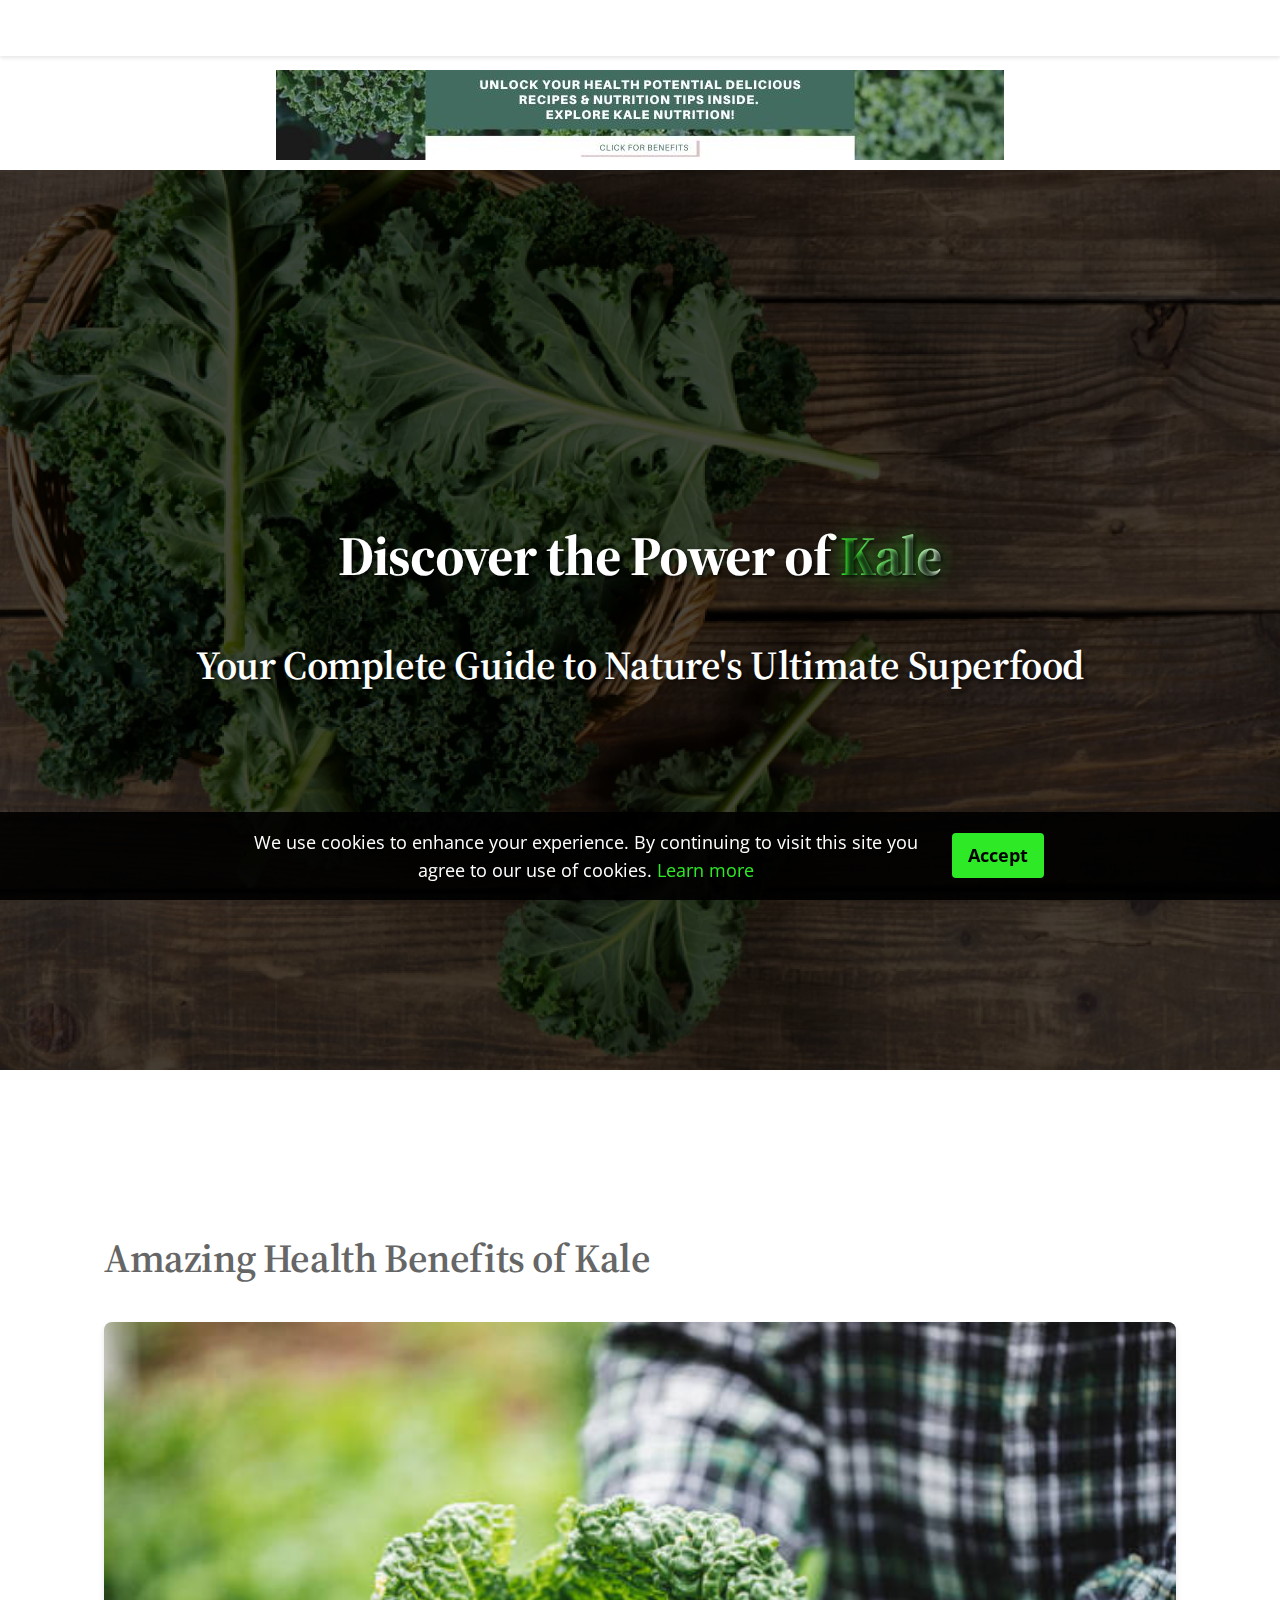
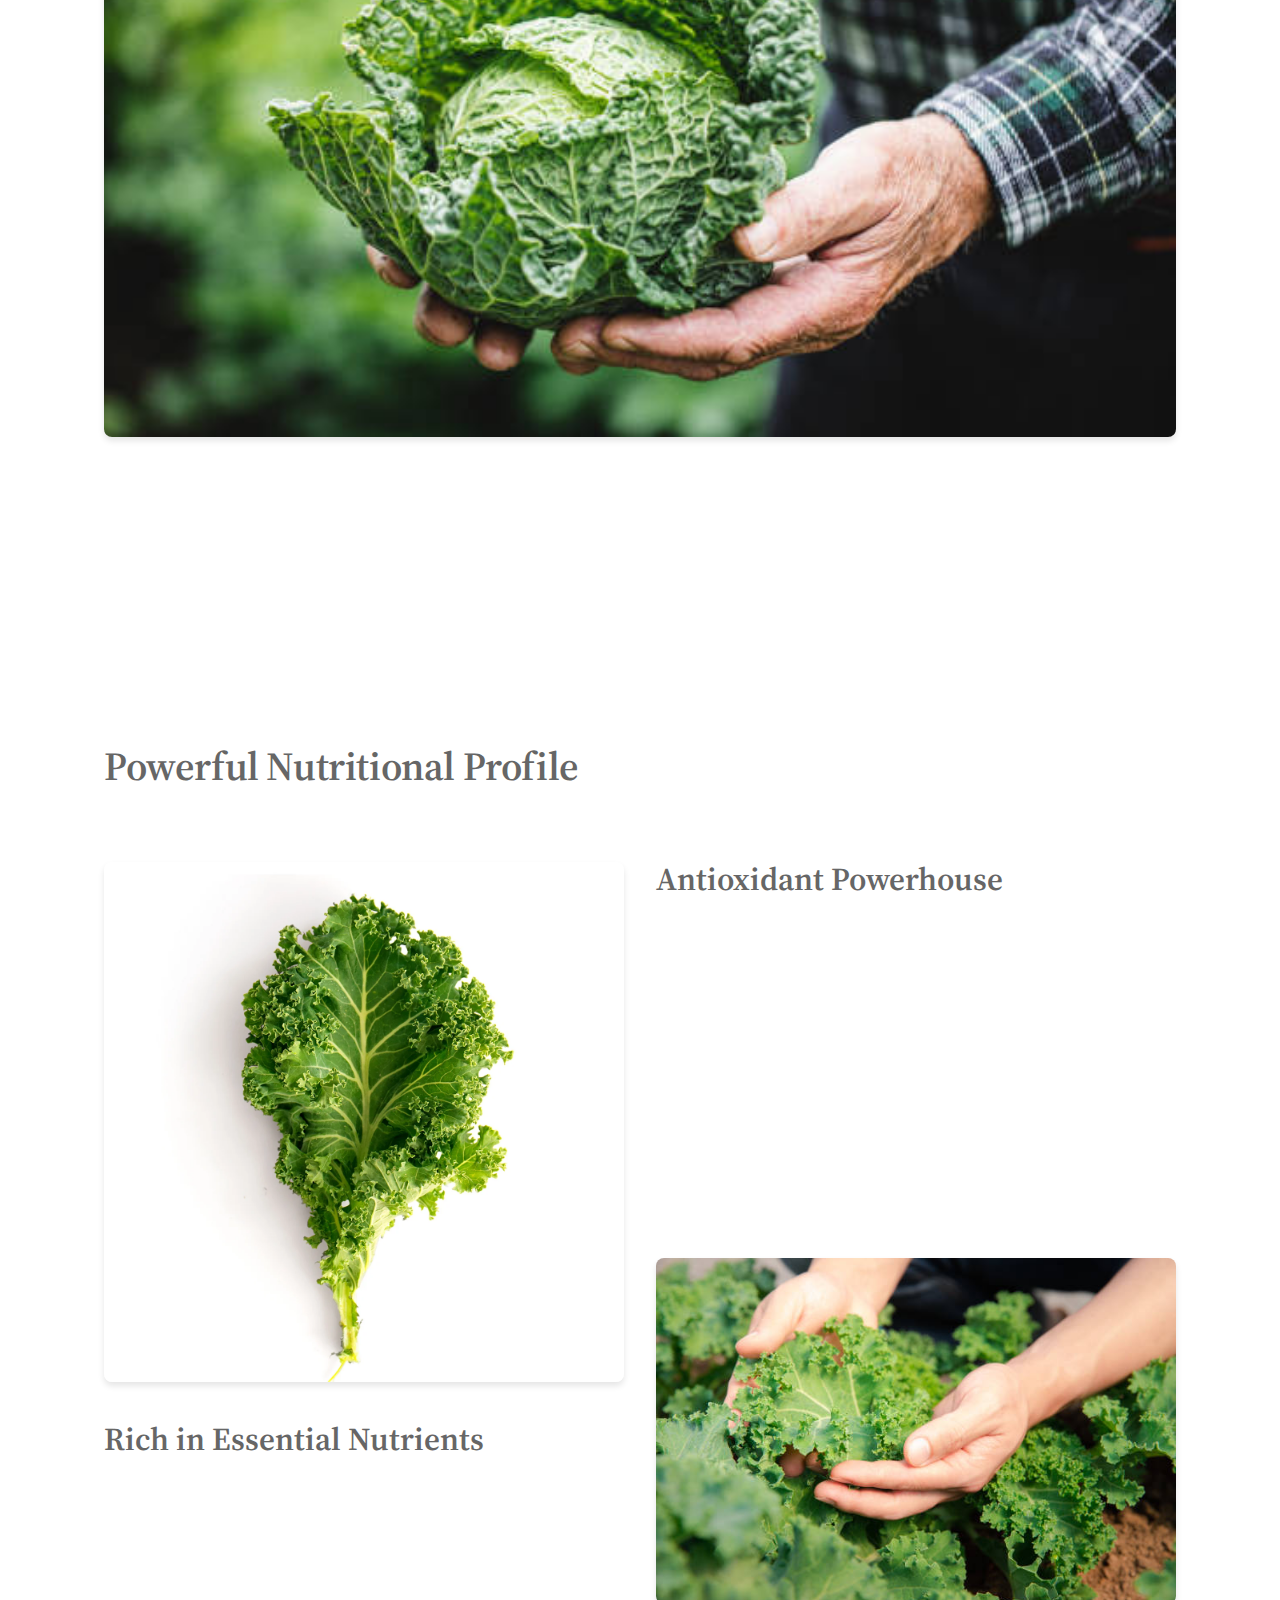
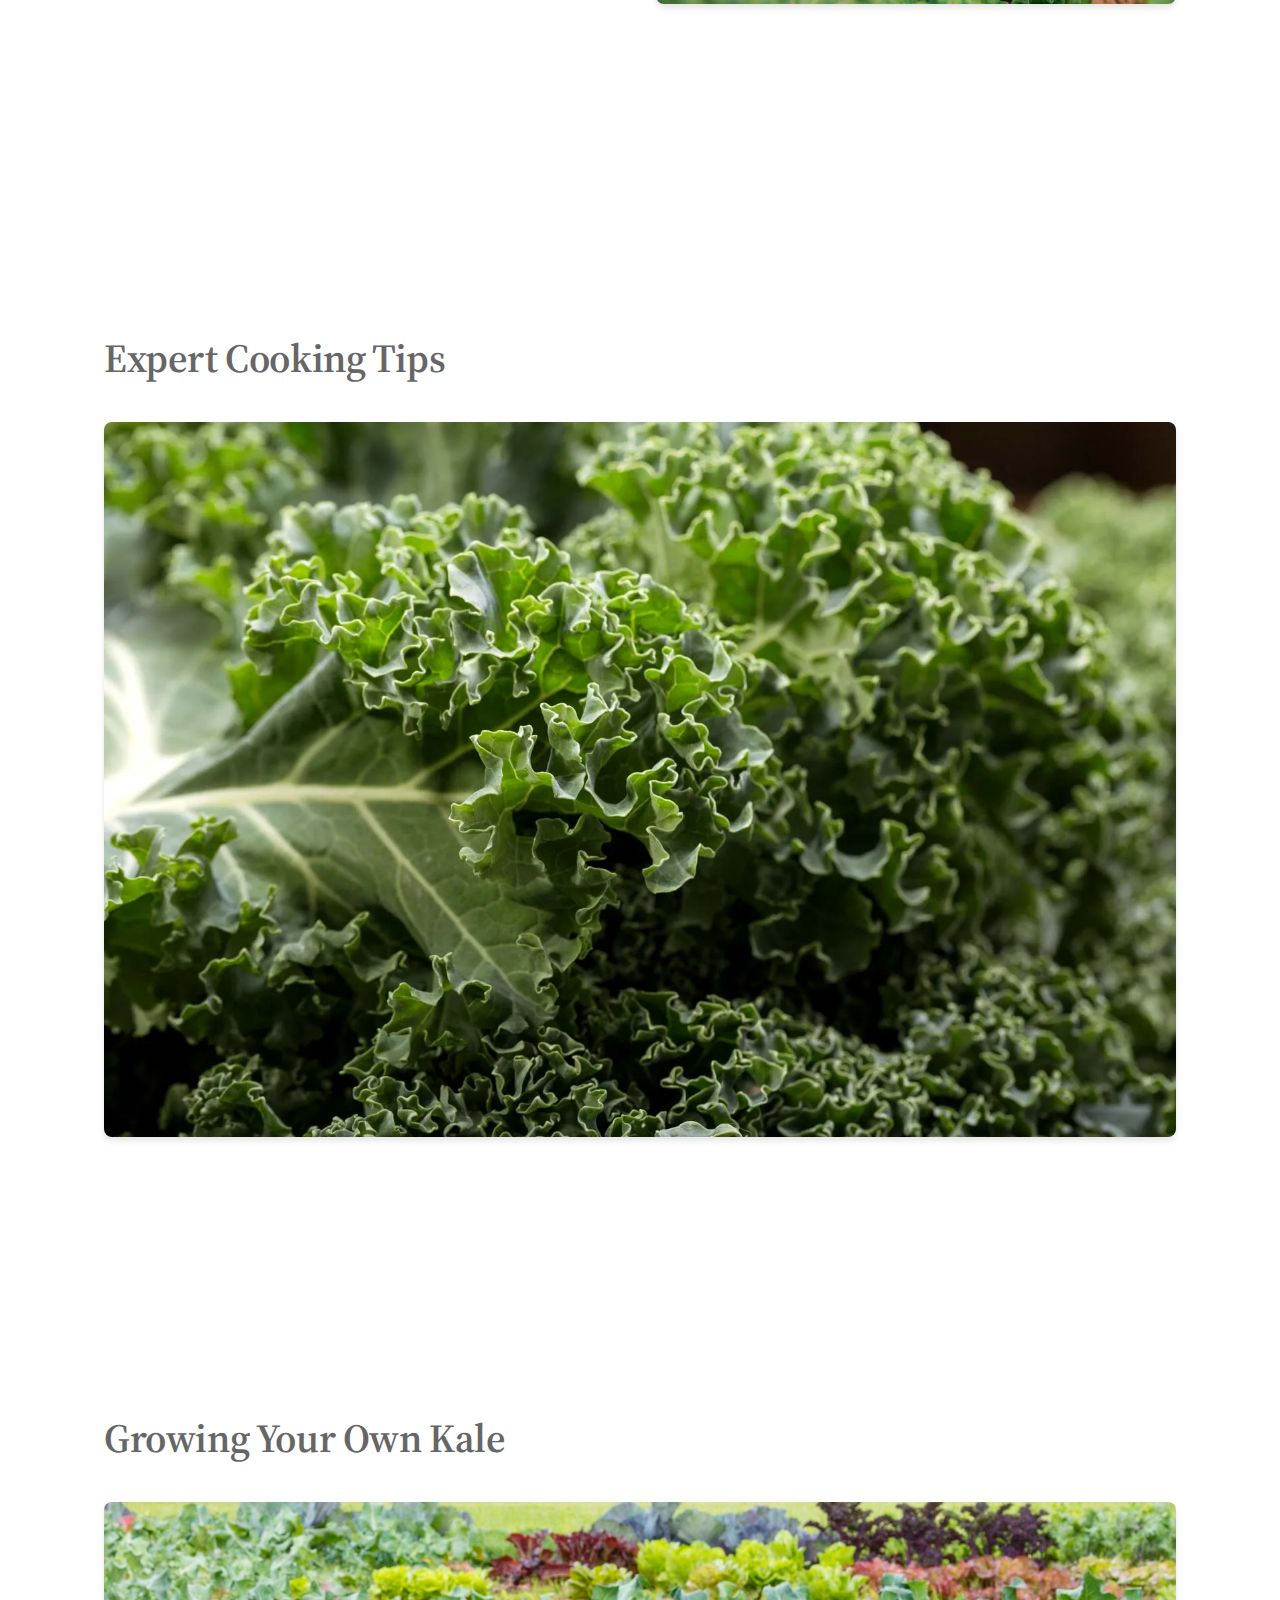
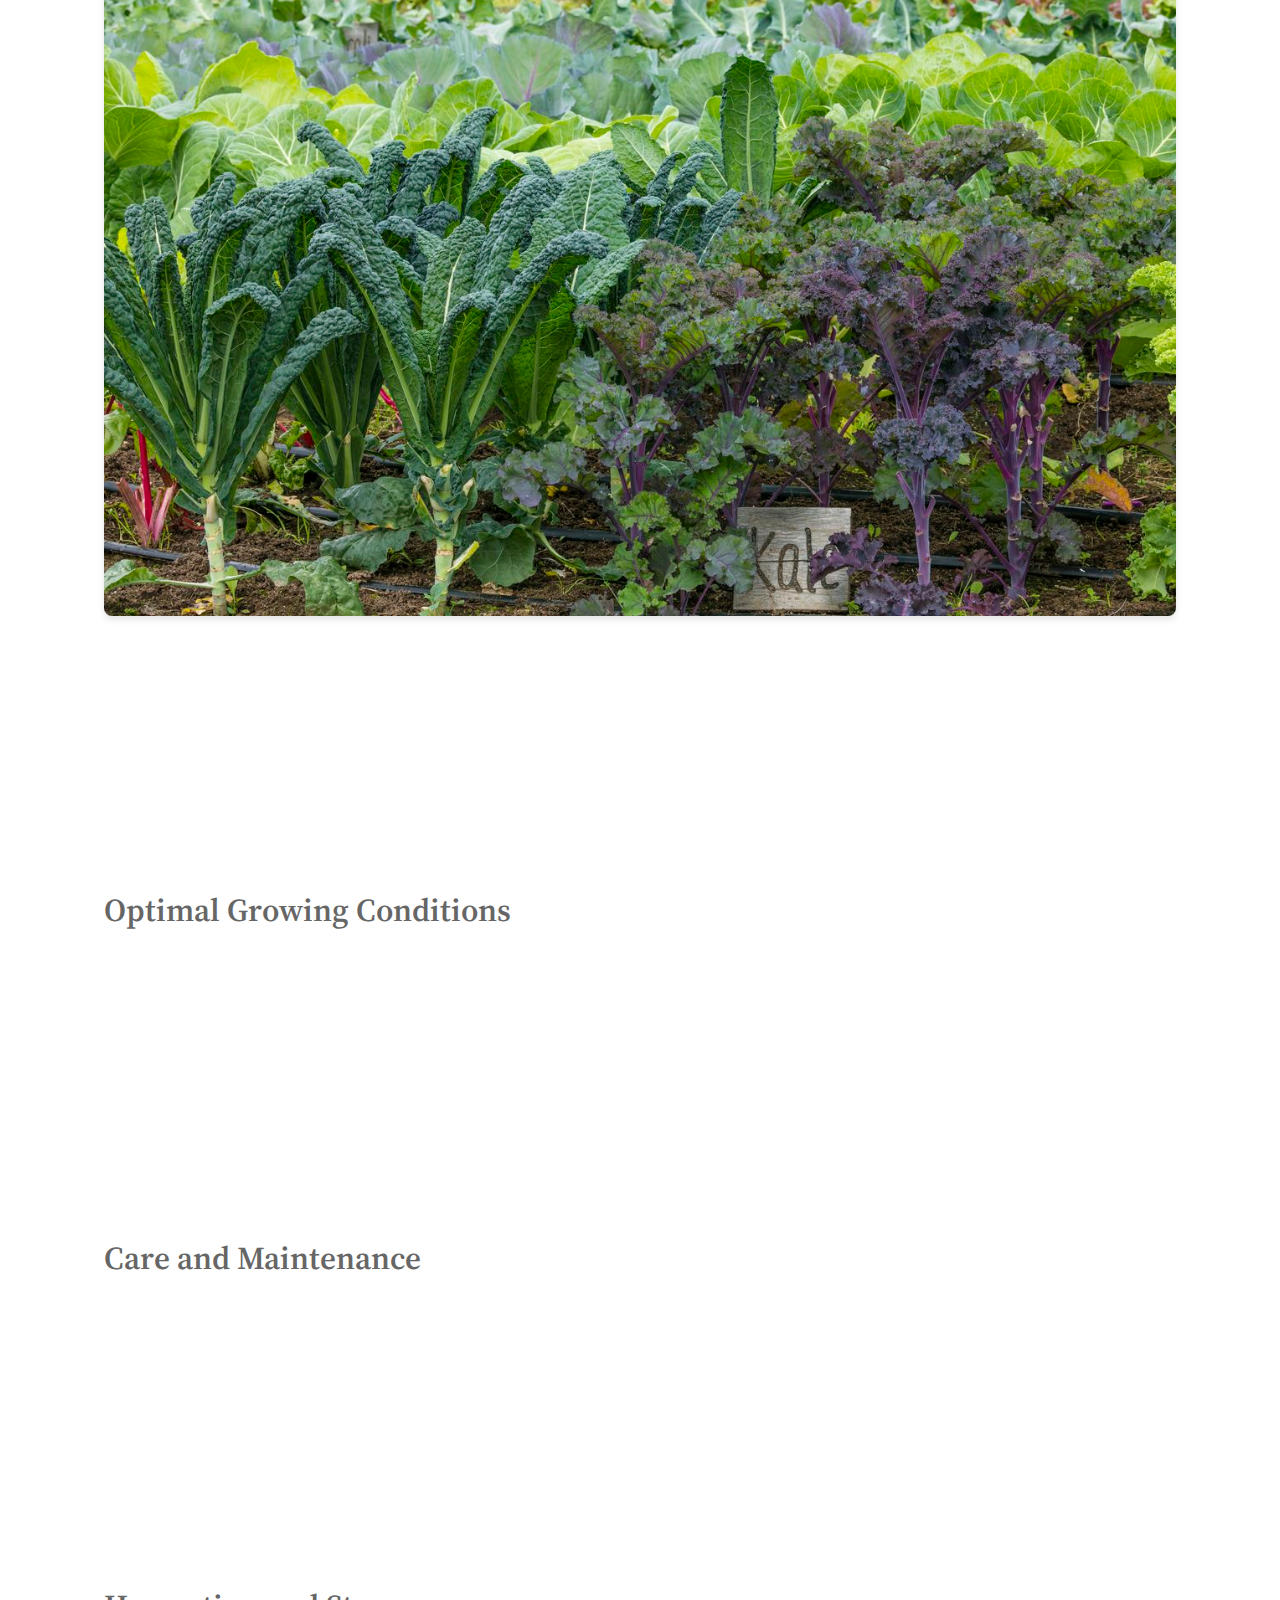
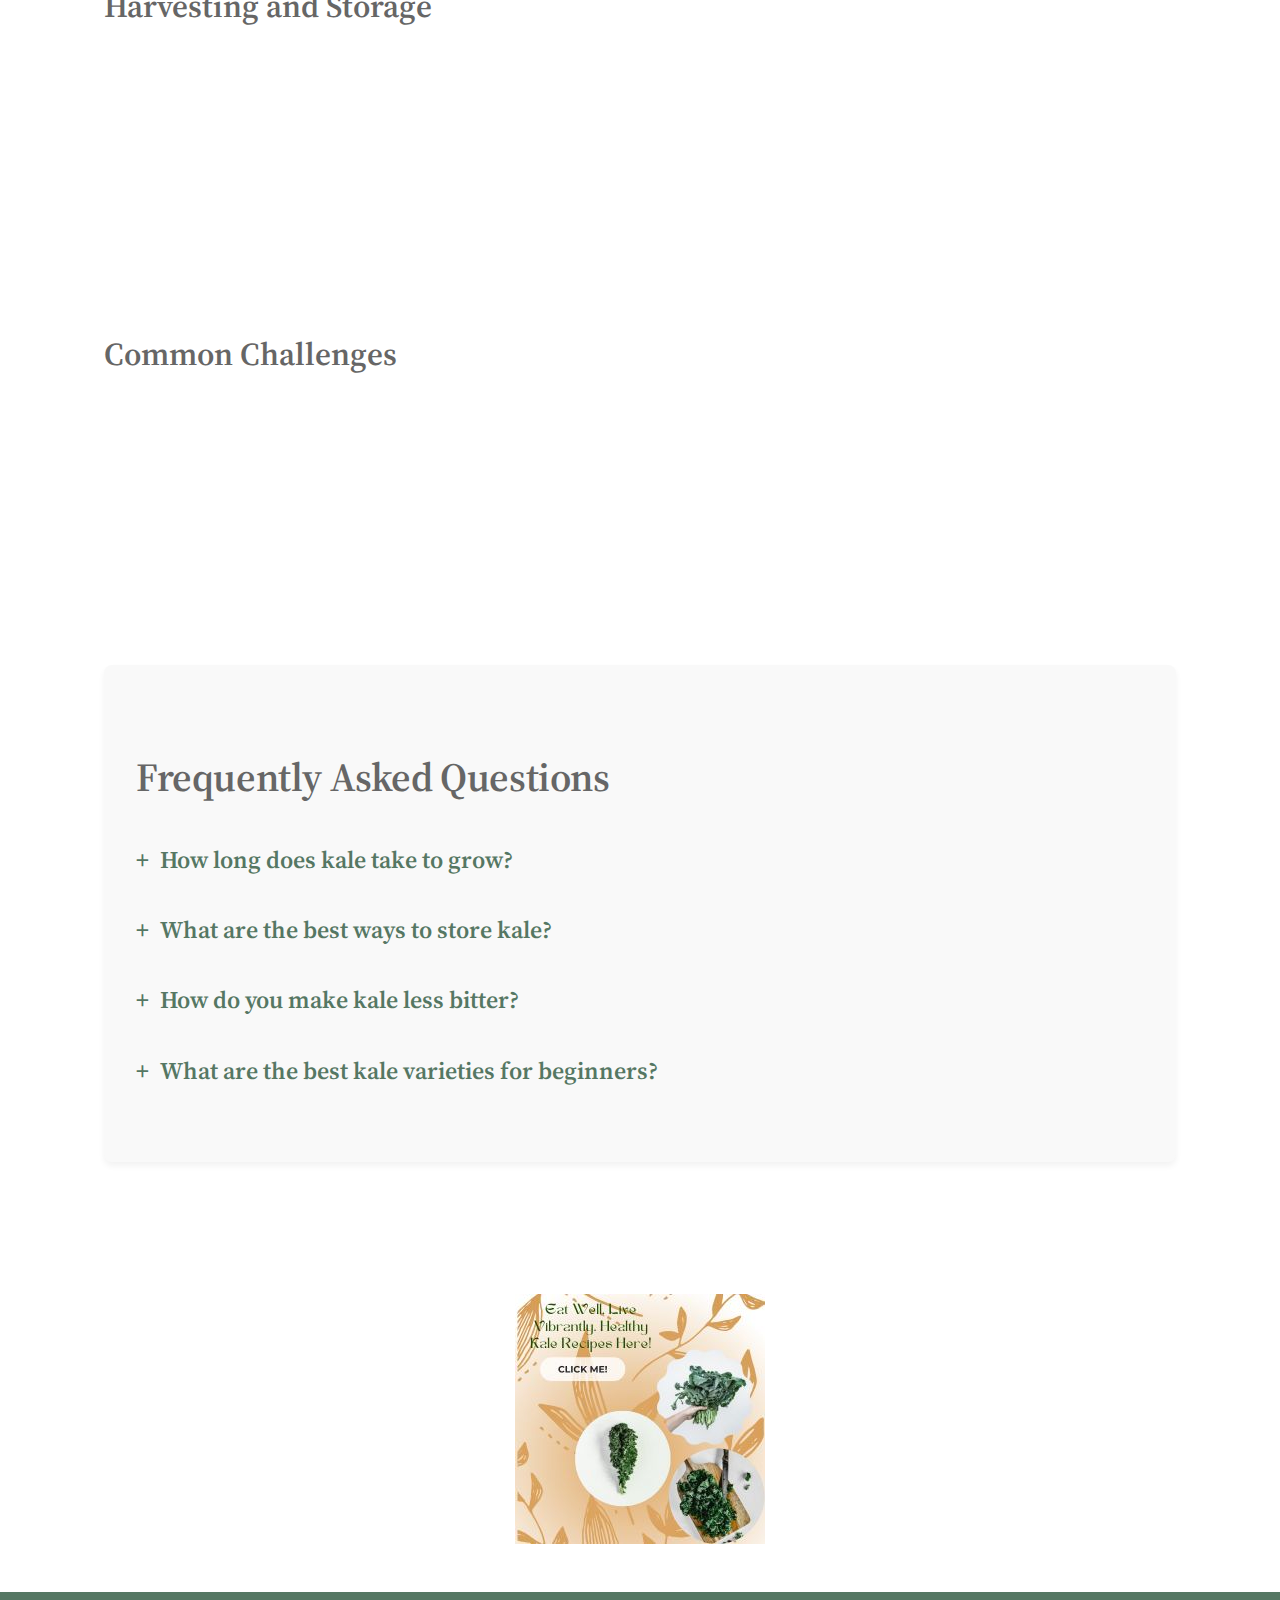
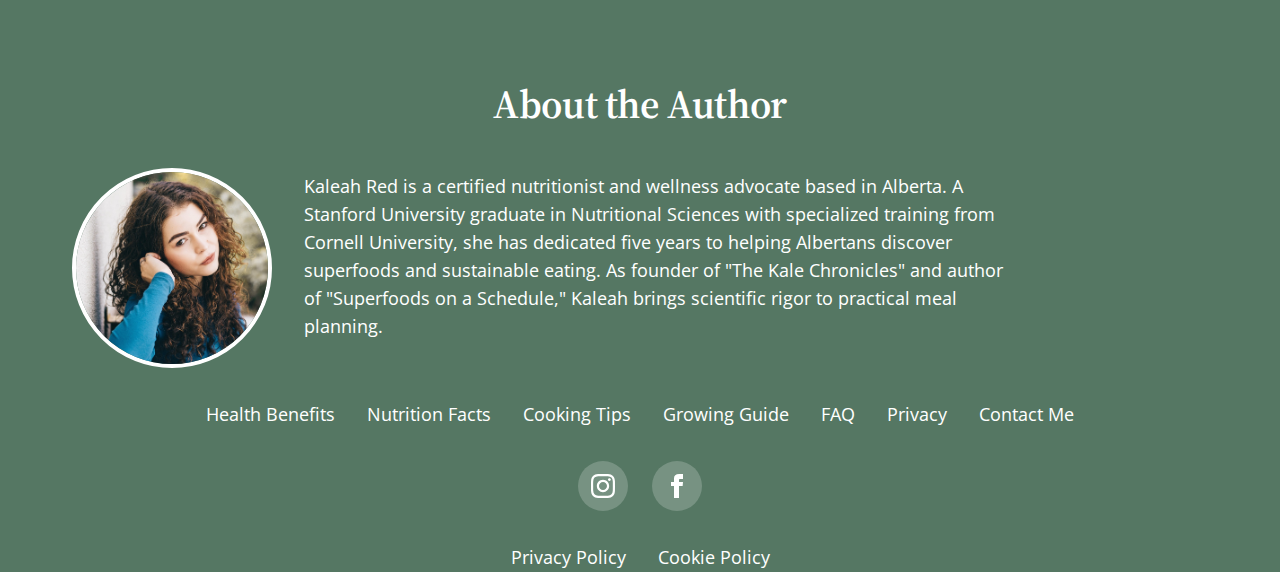
==== commit 4b237548: "Update" ====
--- a/index.html
+++ b/index.html
@@ -106,6 +106,14 @@
 		</ul>
 	</nav>
 
+	<div style="width: 728px; text-align: center; margin: 70px auto 10px;">
+		<a href="#" title="Explore Healthy Recipes and Nutrition Tips at Kale Nutrition">
+			<!-- Make sure this path is correct! -->
+			<img src="img/kale_nutrition_leaderboard_728x90.jpg" alt="Kale Nutrition - Healthy Recipes and Tips"
+				width="728" height="90" style="display: block;"> <!-- Optional: ensure image is block too -->
+		</a>
+	</div>
+
 	<header>
 		<div class="header-bg-wrap">
 			<img class="header-bg-image" src="img/rustic-kale-basket-wooden-background.webp"
@@ -281,6 +289,14 @@
 			</div>
 		</section>
 	</main>
+
+	<div style="width: 250px; text-align: center; margin: 20px auto;">
+		<a href="#" title="Get Delicious and Healthy Kale Recipes from Kale Nutrition">
+			<!-- Make sure this path is correct! -->
+			<img src="img/kale_nutrition_square_250x250.jpg" alt="Kale Nutrition - Fuel Your Body with Healthy Recipes"
+				width="250" height="250" style="display: block;"> <!-- Optional: ensure image is block too -->
+		</a>
+	</div>
 
 	<footer>
 		<div class="bg-container">
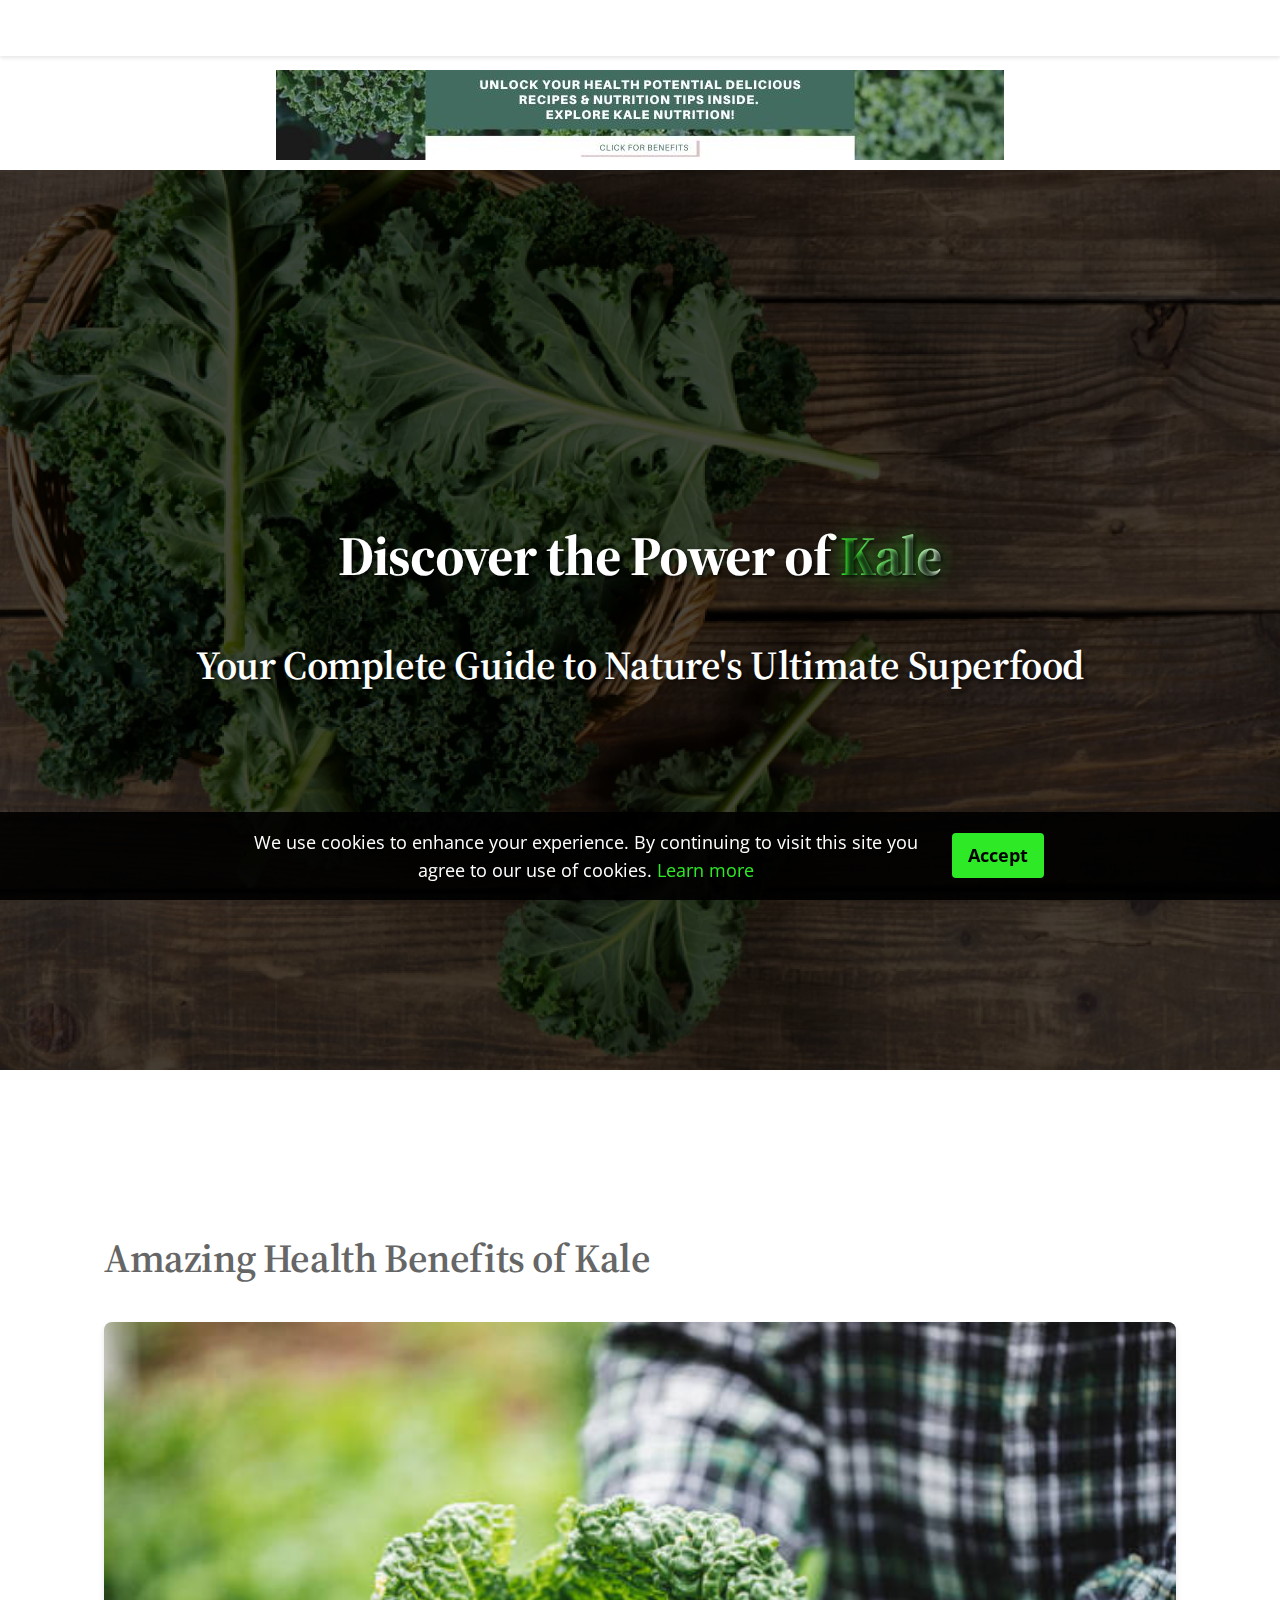
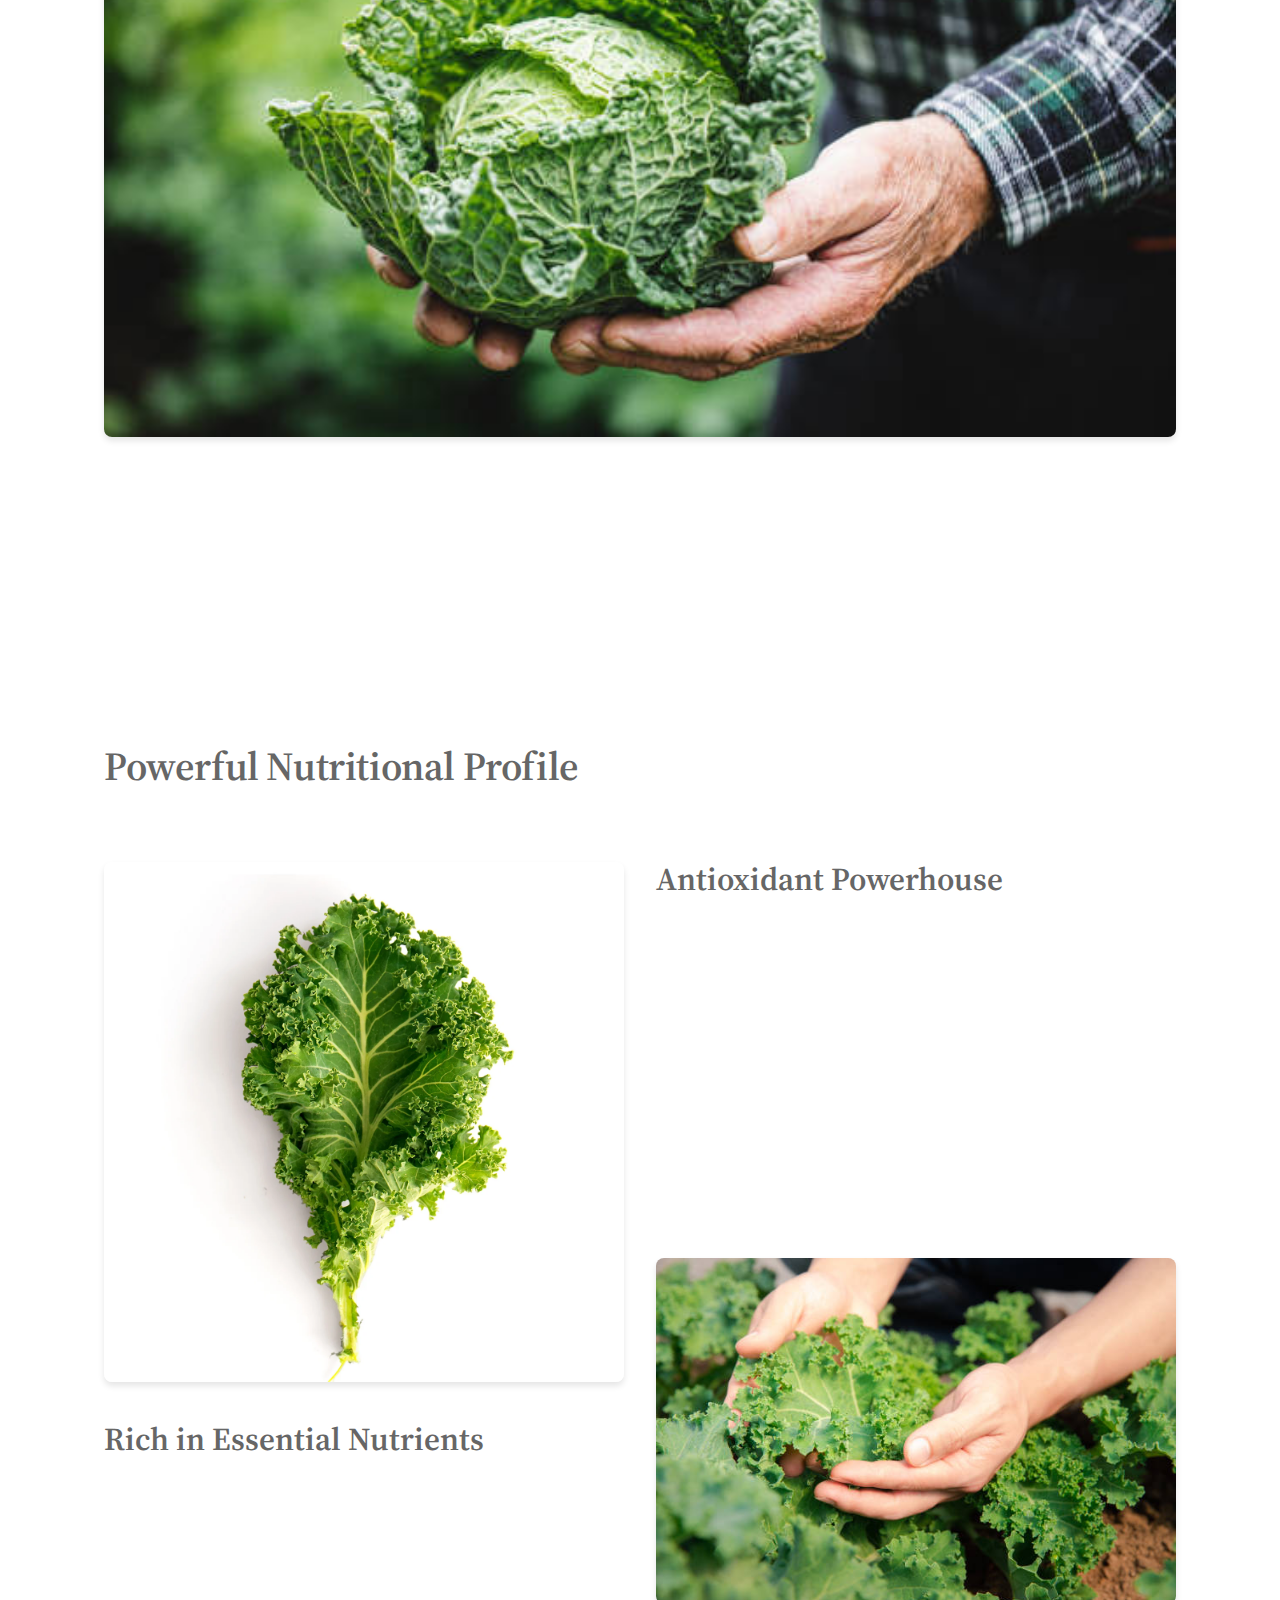
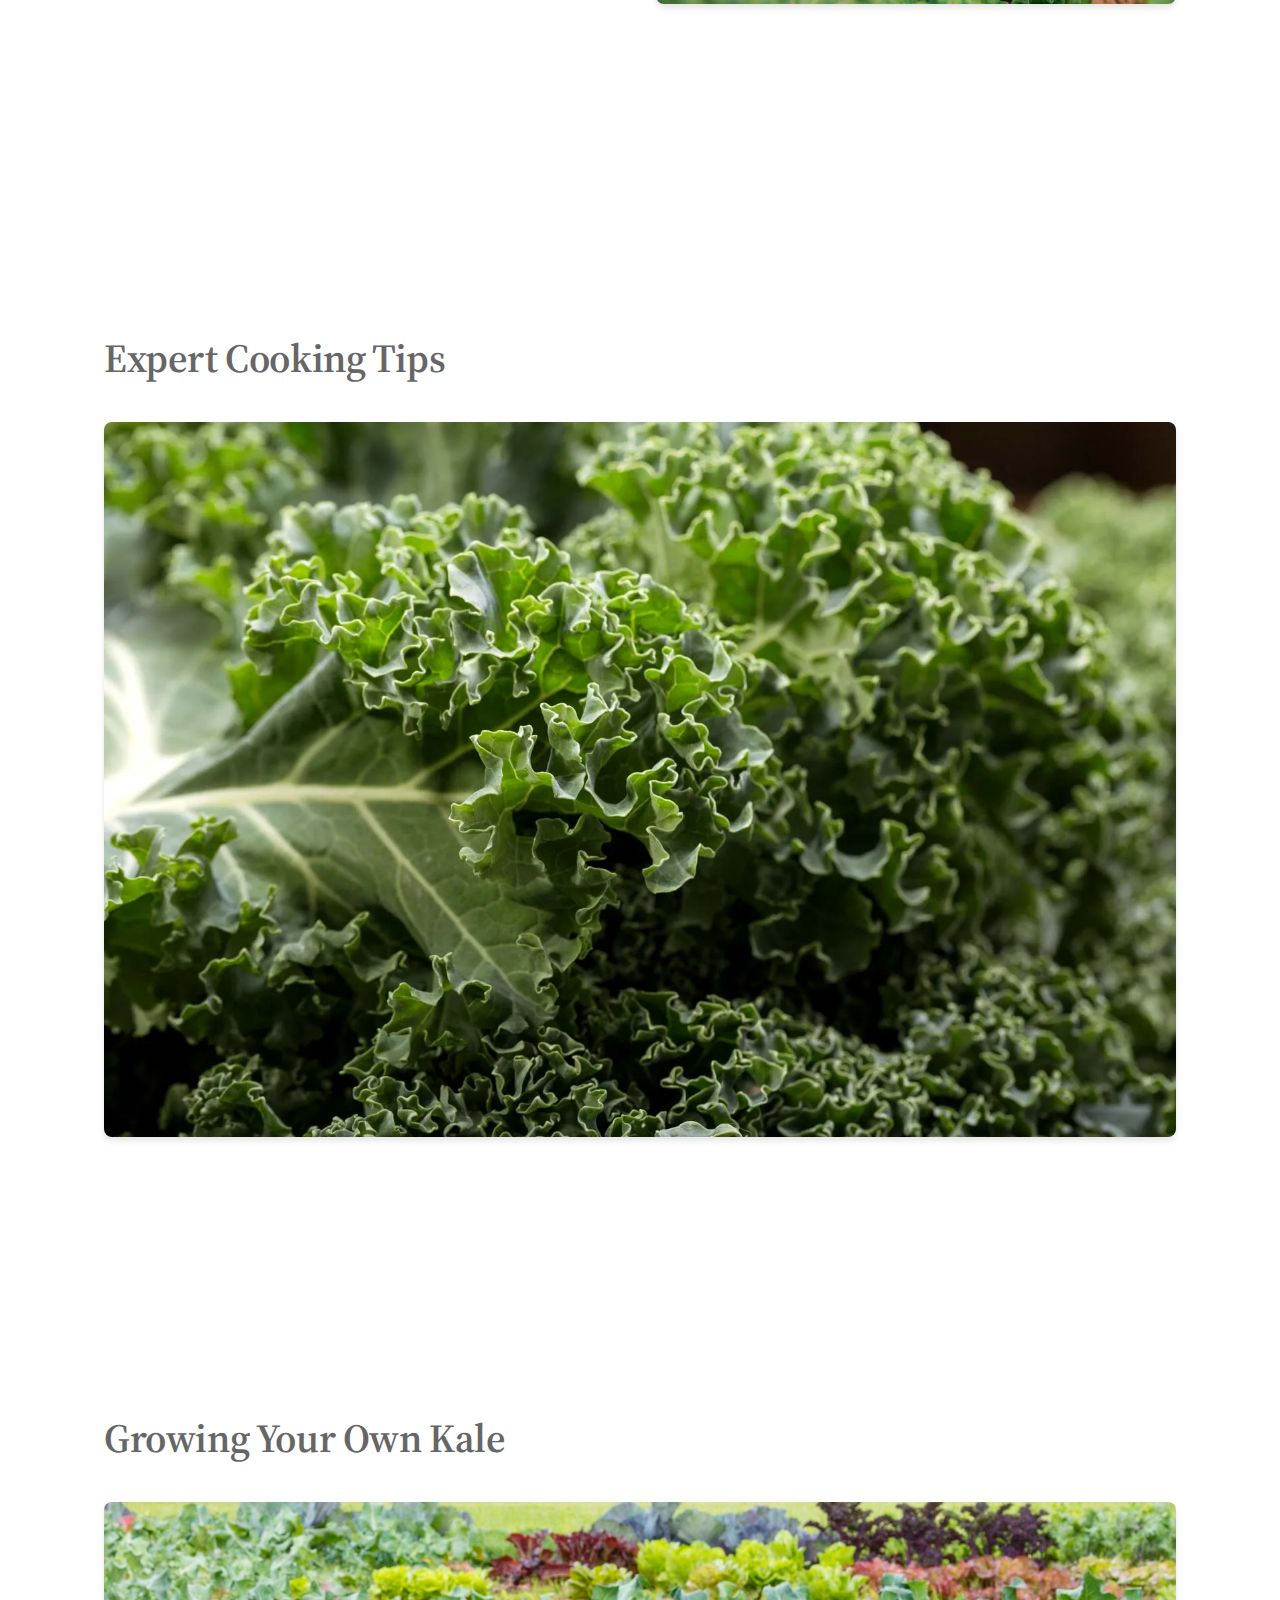
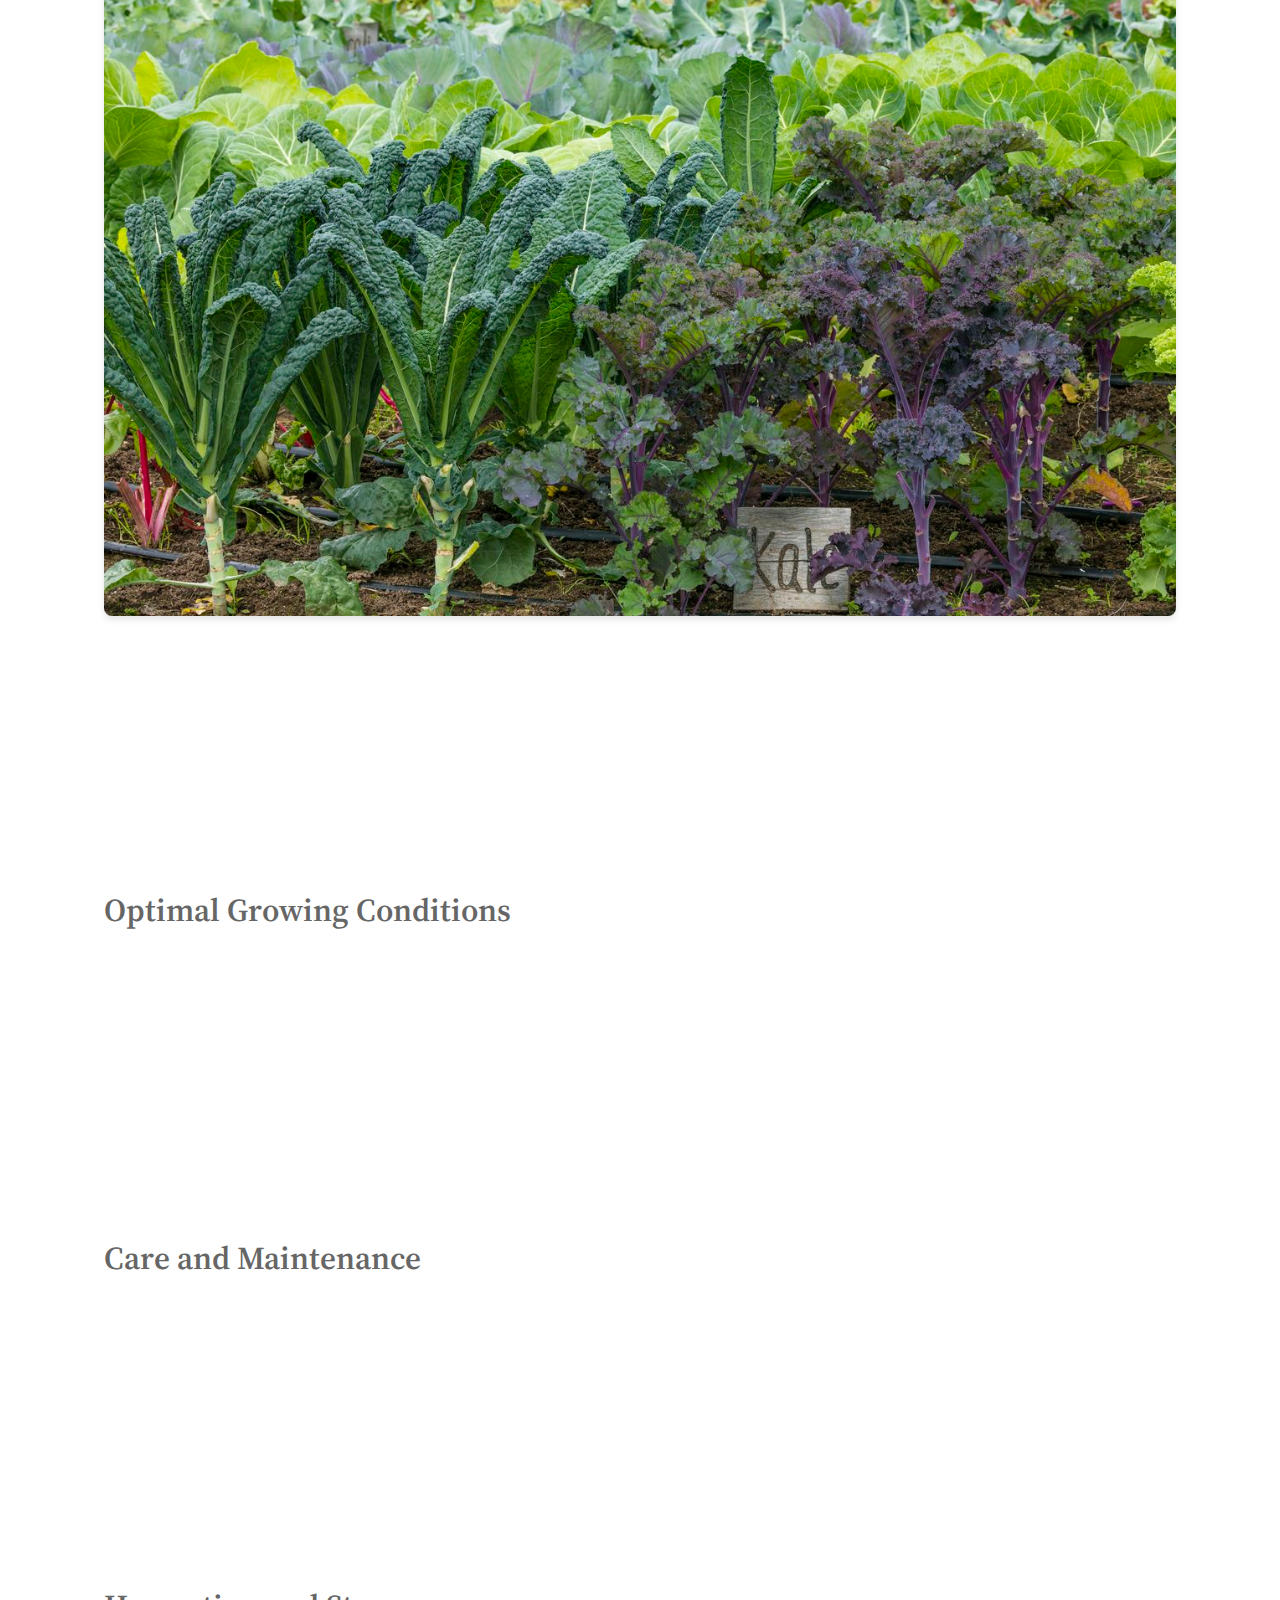
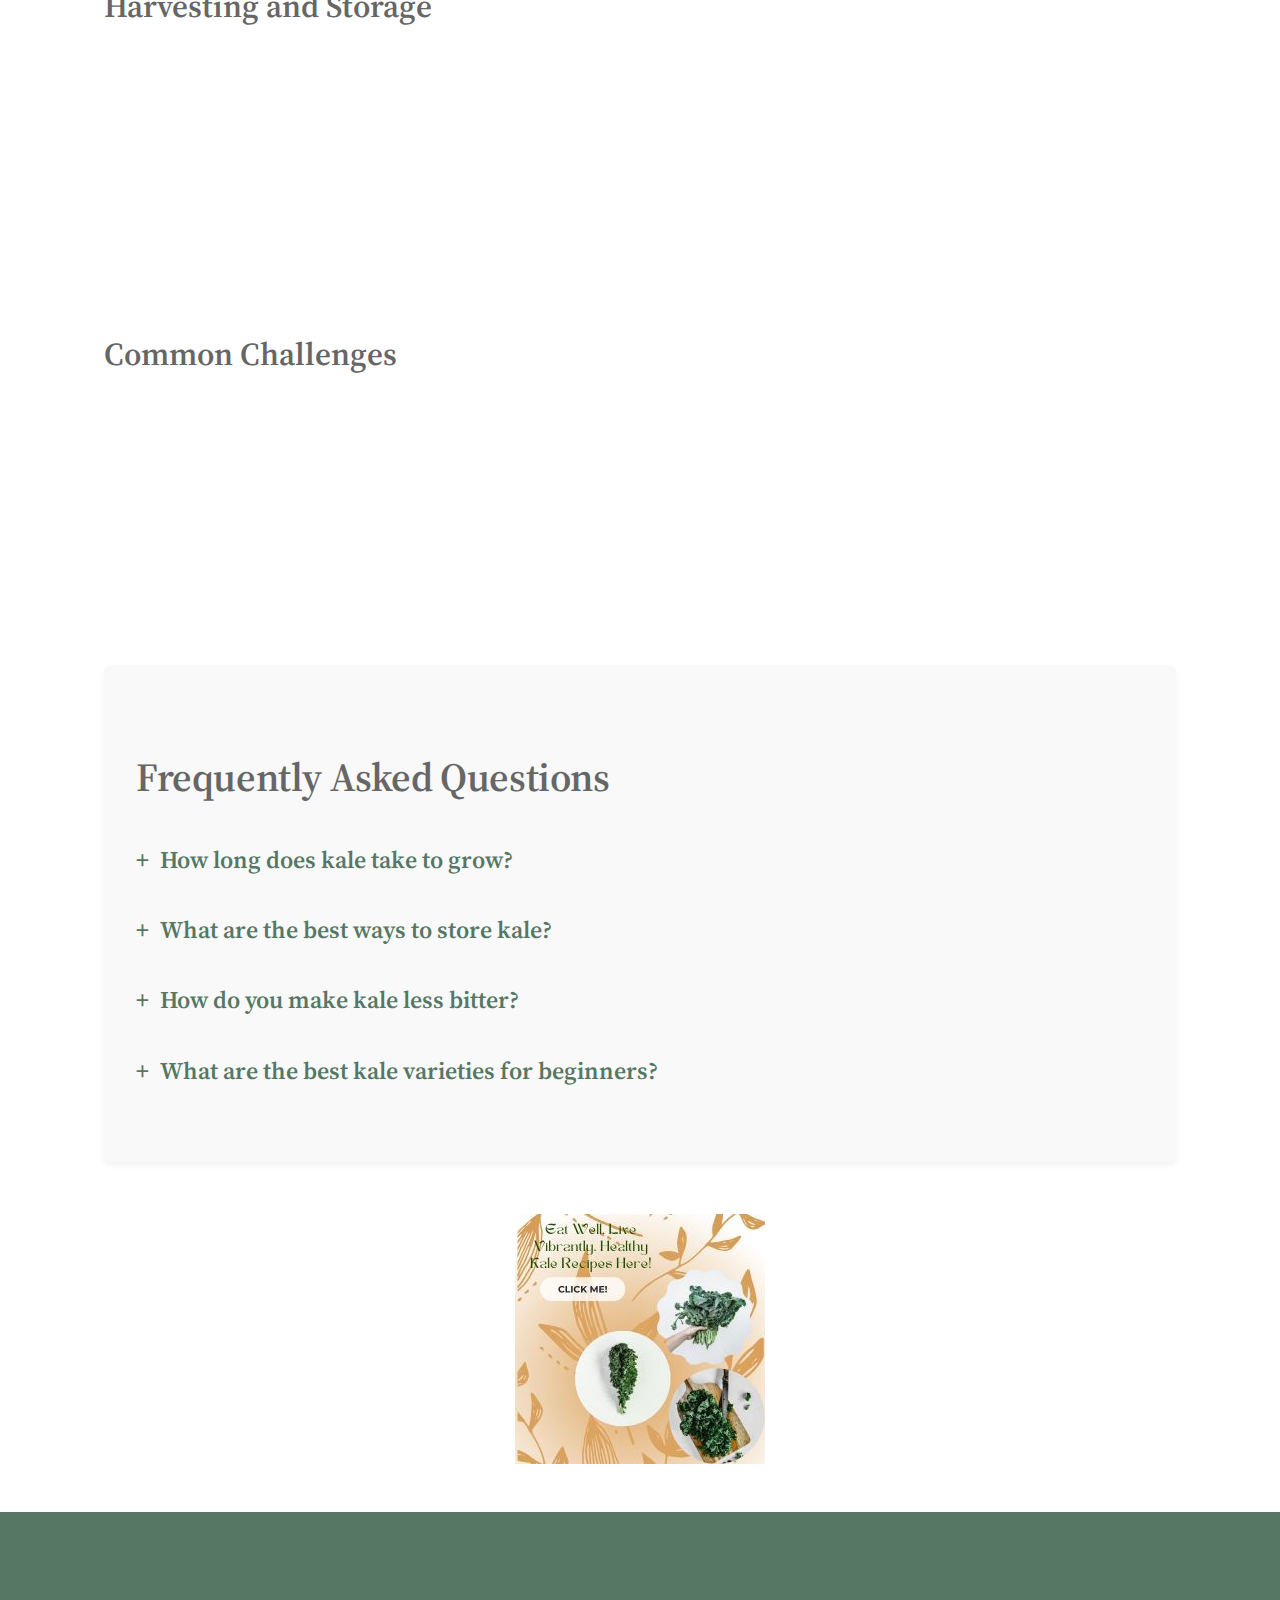
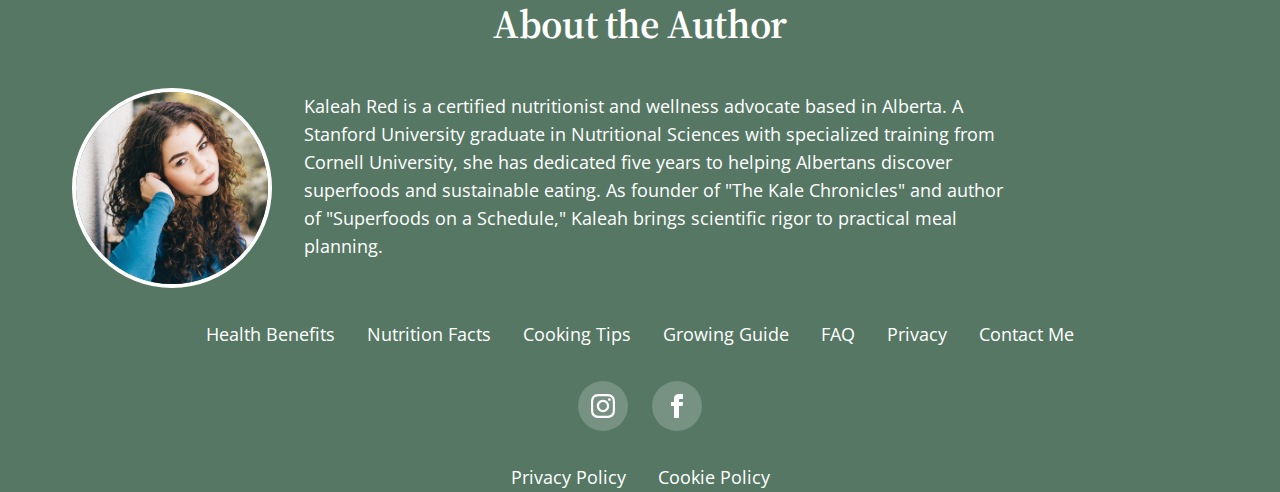
==== commit 055792df: "Update" ====
--- a/index.html
+++ b/index.html
@@ -290,7 +290,7 @@
 		</section>
 	</main>
 
-	<div style="width: 250px; text-align: center; margin: 20px auto;">
+	<div style="width: 250px; text-align: center; margin: -60px auto auto auto;">
 		<a href="#" title="Get Delicious and Healthy Kale Recipes from Kale Nutrition">
 			<!-- Make sure this path is correct! -->
 			<img src="img/kale_nutrition_square_250x250.jpg" alt="Kale Nutrition - Fuel Your Body with Healthy Recipes"
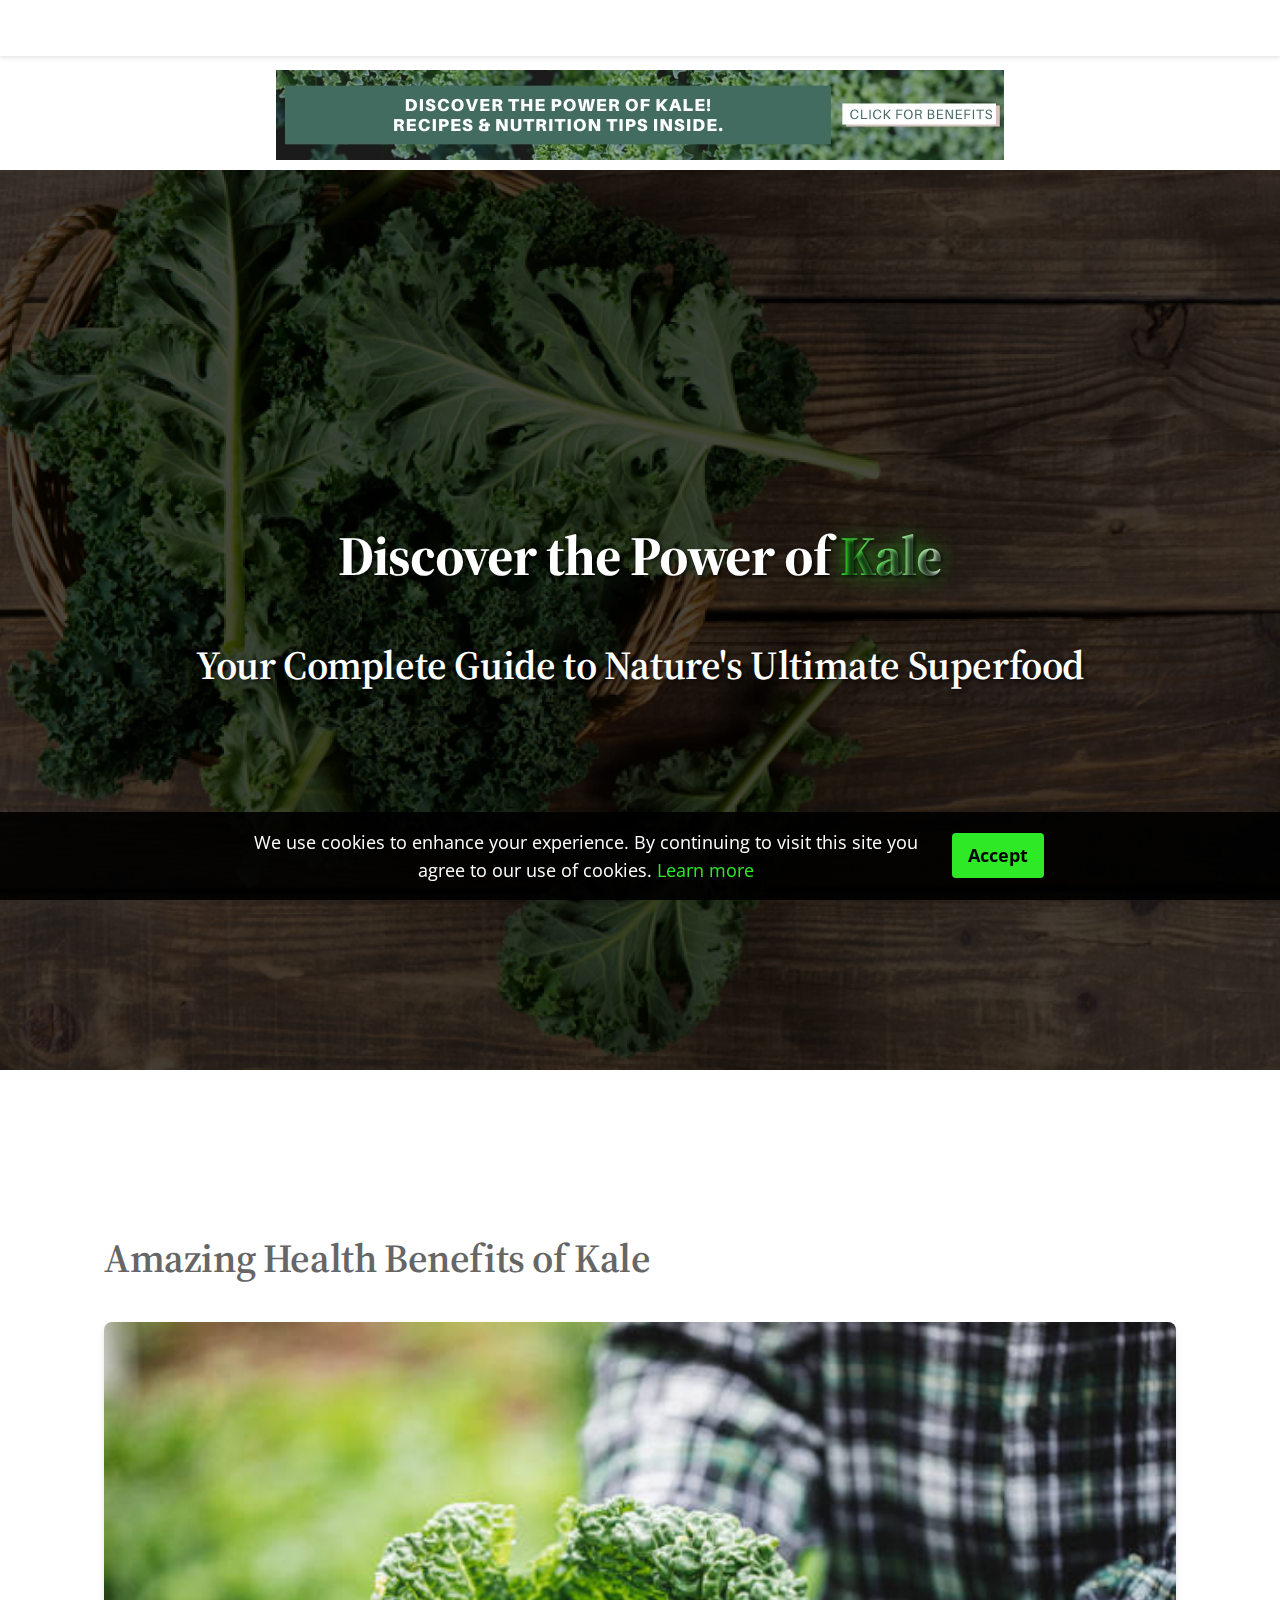
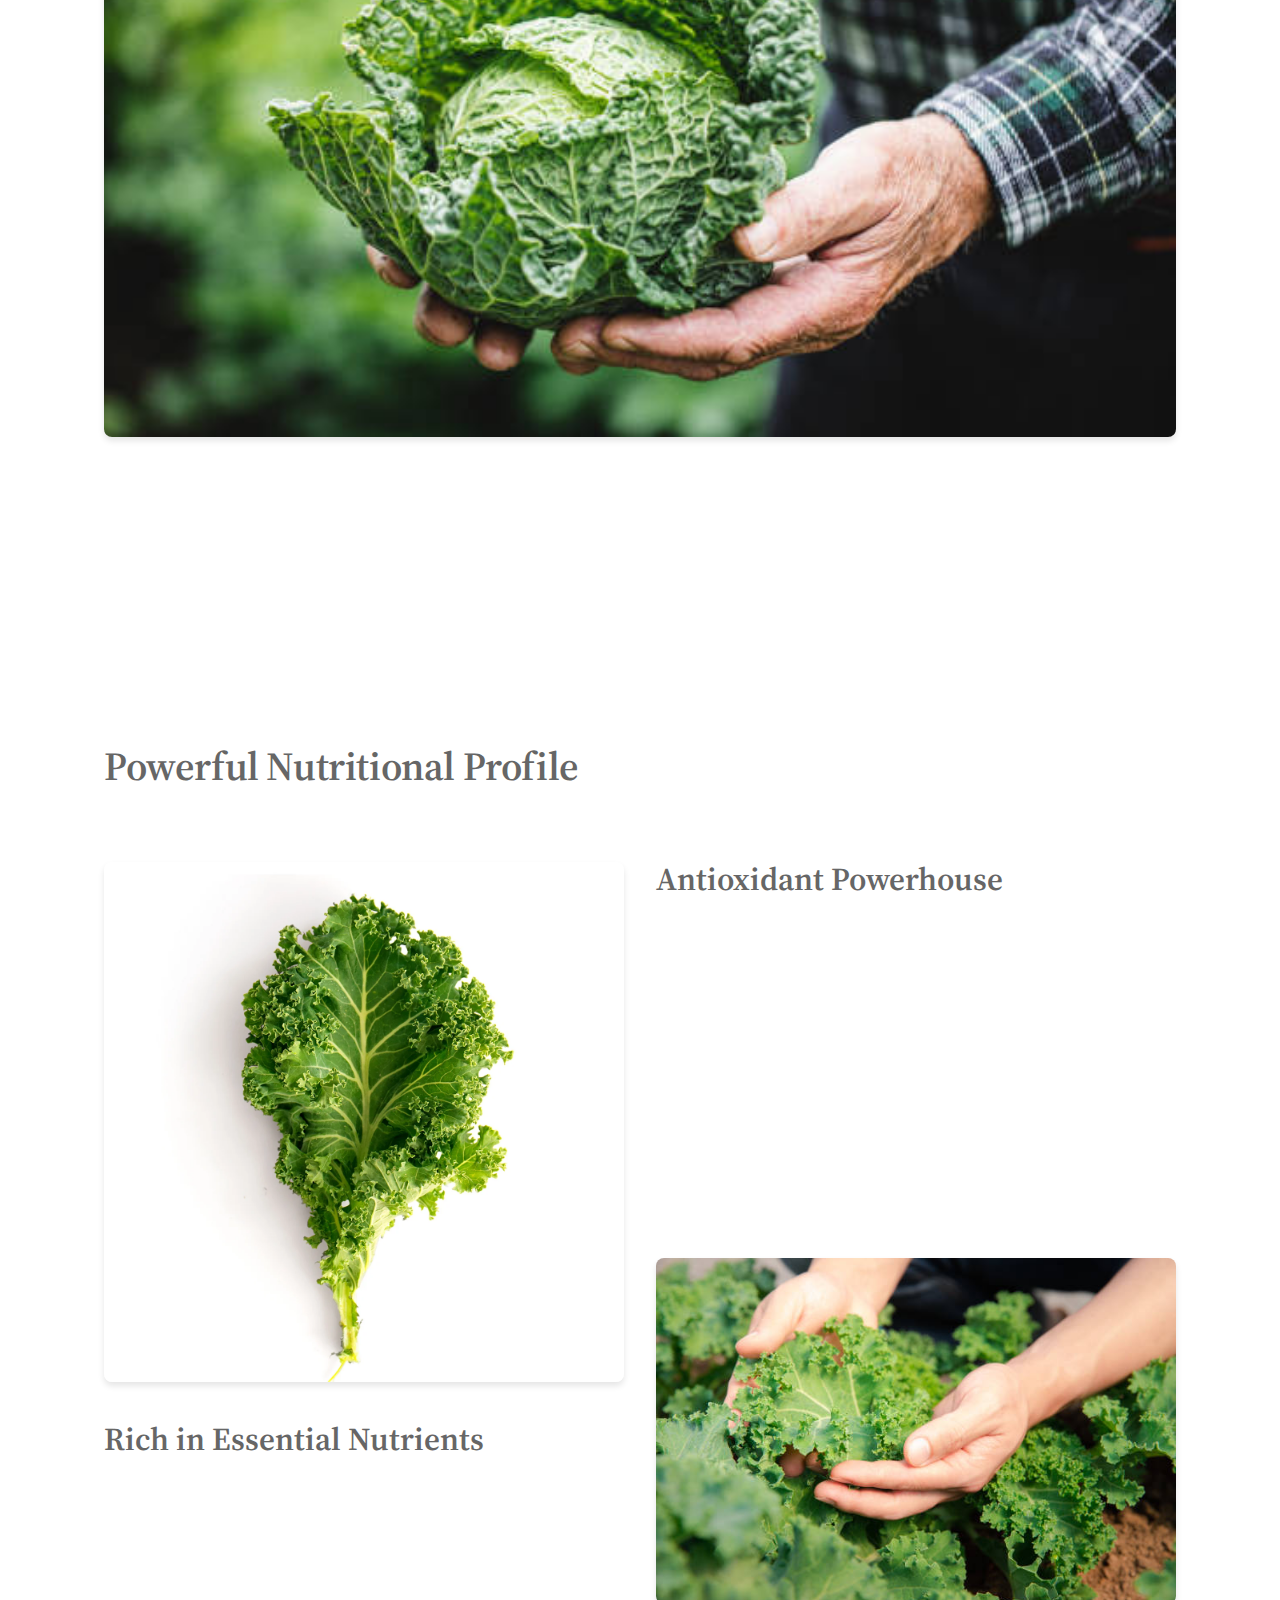
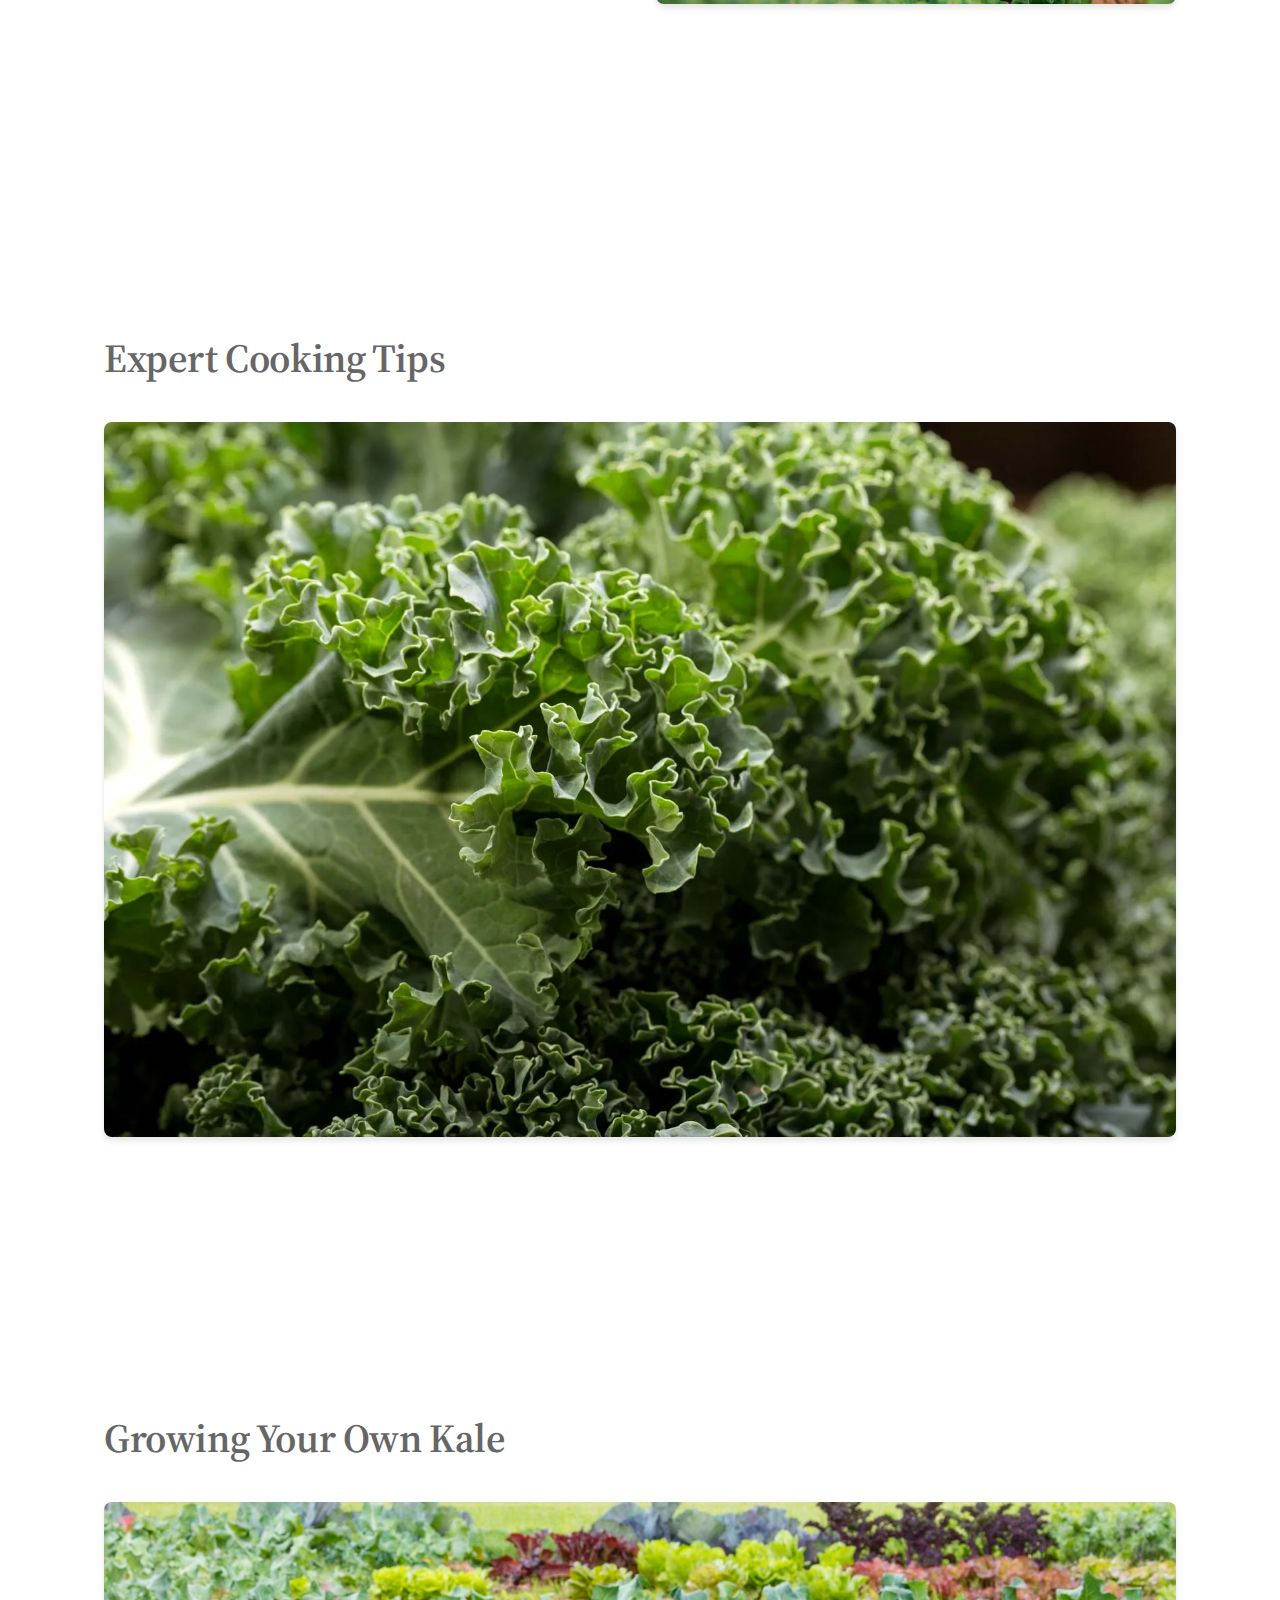
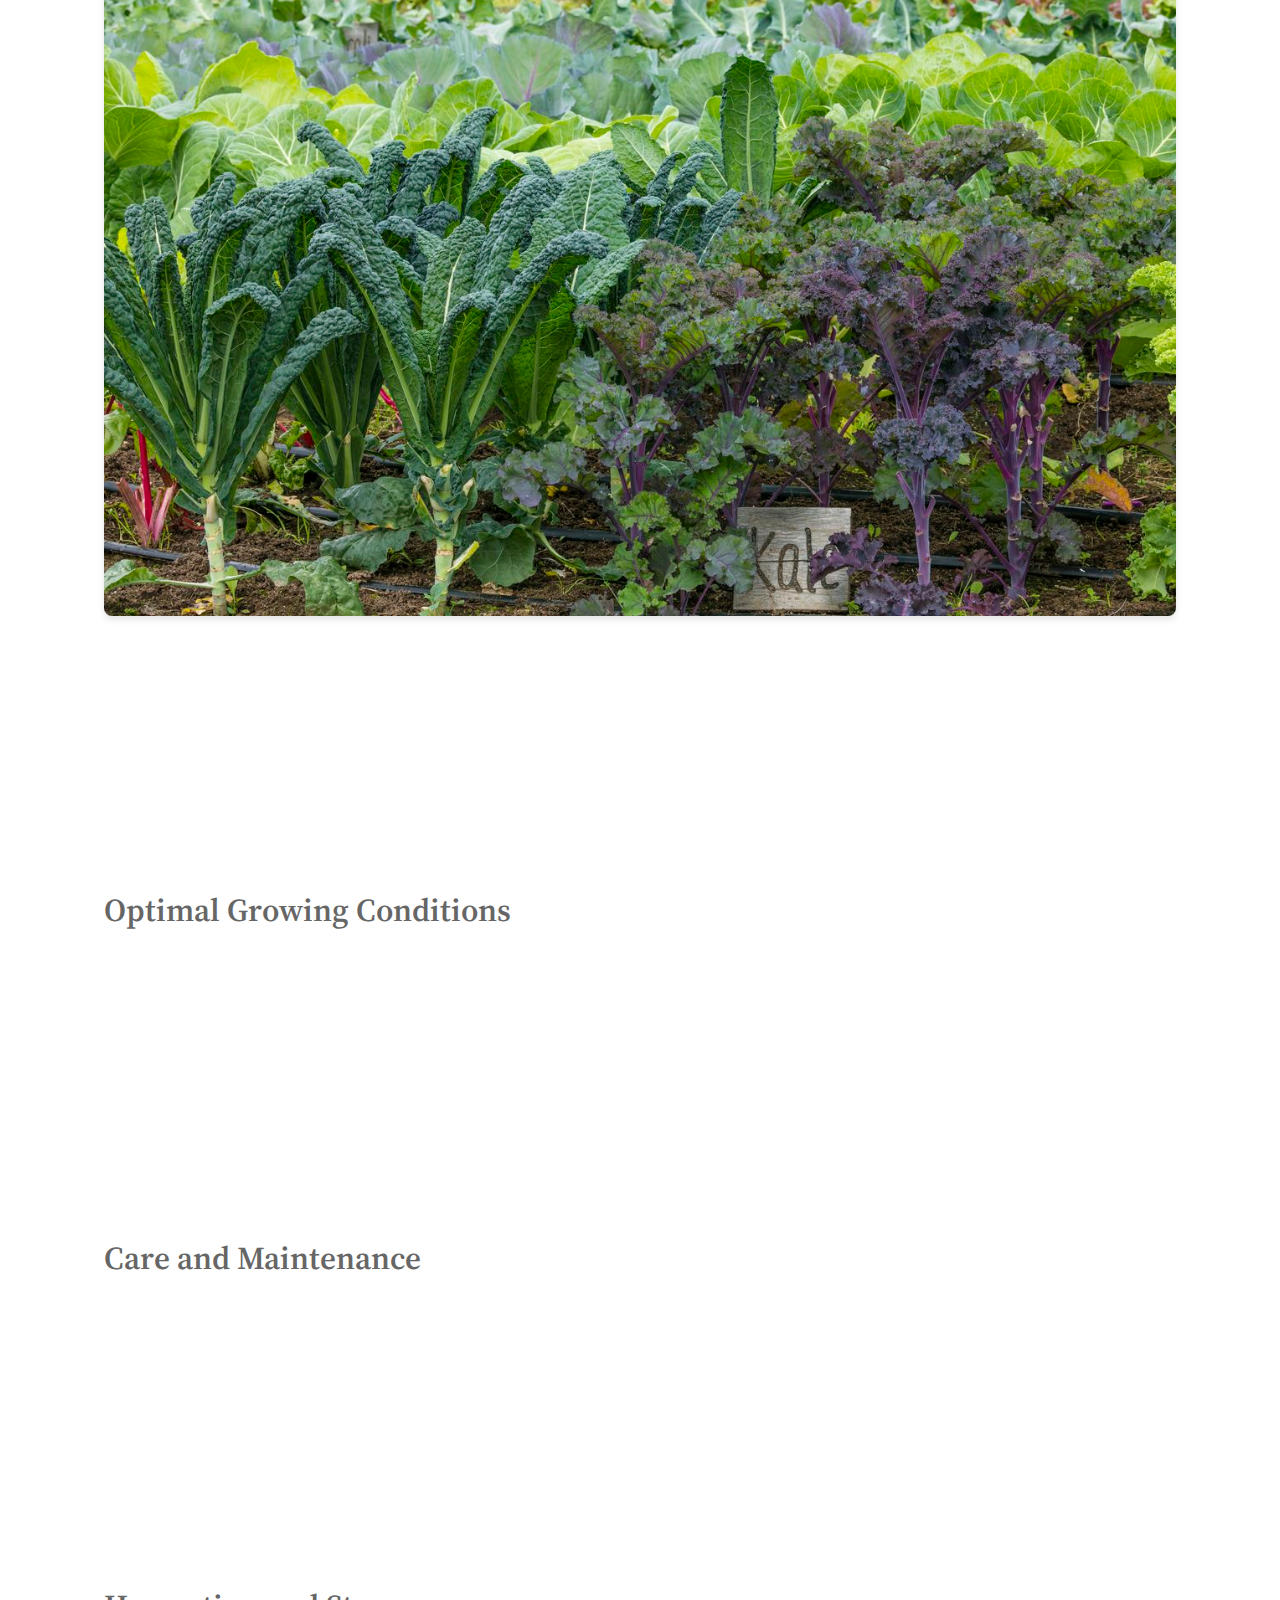
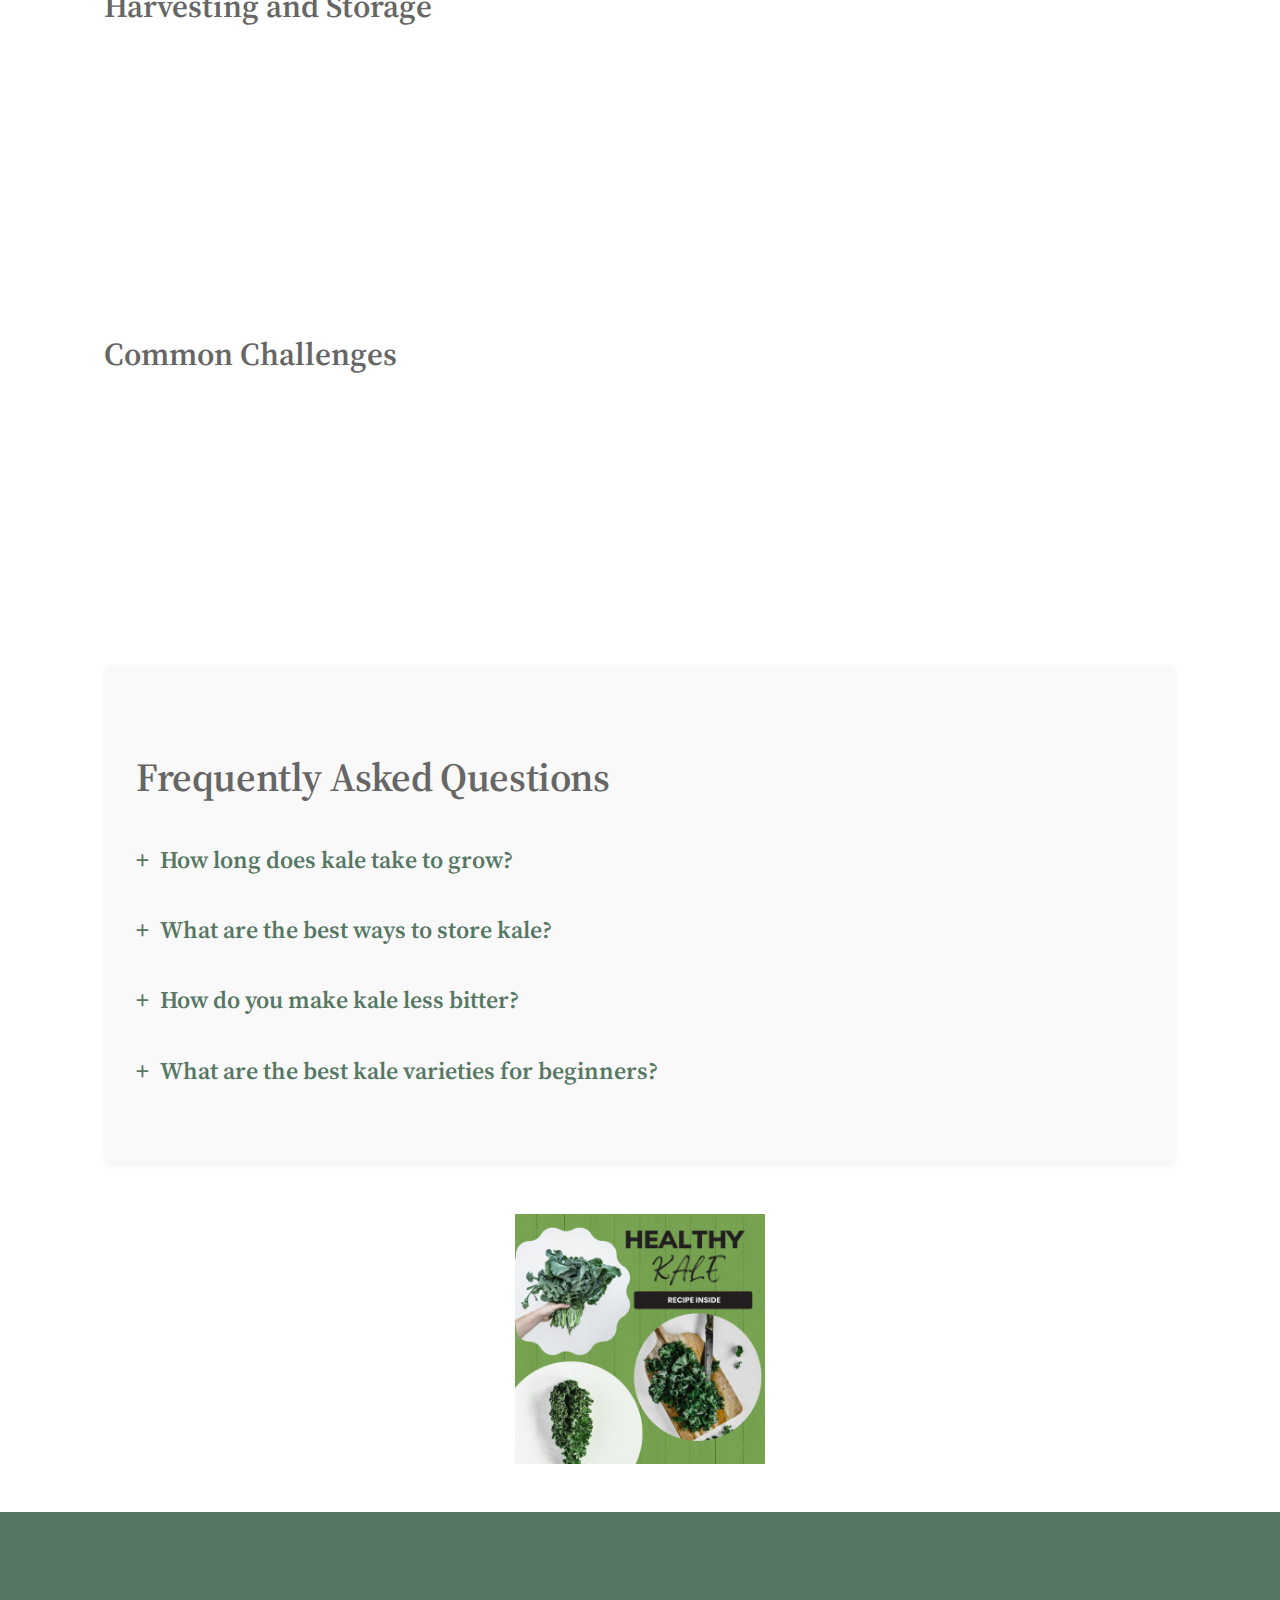
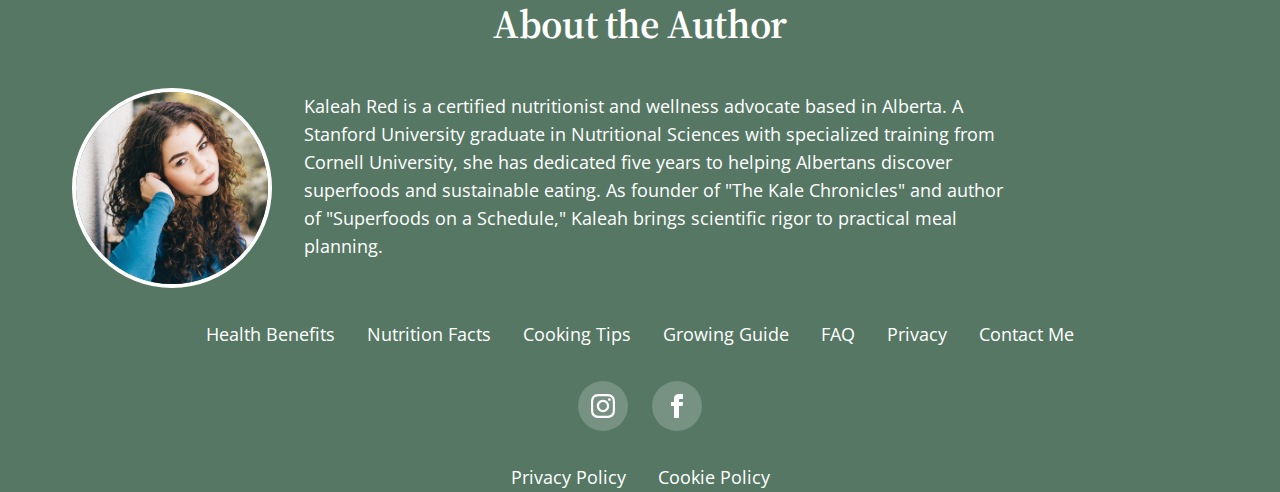
==== commit 23691193: "Update" ====
--- a/index.html
+++ b/index.html
@@ -107,10 +107,10 @@
 	</nav>
 
 	<div style="width: 728px; text-align: center; margin: 70px auto 10px;">
-		<a href="#" title="Explore Healthy Recipes and Nutrition Tips at Kale Nutrition">
-			<!-- Make sure this path is correct! -->
+		<a href="#" title="Explore Healthy Recipes and Nutrition Tips at Kale Nutrition" target="_blank"
+			rel="noopener noreferrer">
 			<img src="img/kale_nutrition_leaderboard_728x90.jpg" alt="Kale Nutrition - Healthy Recipes and Tips"
-				width="728" height="90" style="display: block;"> <!-- Optional: ensure image is block too -->
+				width="728" height="90" style="display: block;">
 		</a>
 	</div>
 
@@ -291,7 +291,7 @@
 	</main>
 
 	<div style="width: 250px; text-align: center; margin: -60px auto auto auto;">
-		<a href="#" title="Get Delicious and Healthy Kale Recipes from Kale Nutrition">
+		<a href="#" target="_blank" title="Get Delicious and Healthy Kale Recipes from Kale Nutrition">
 			<!-- Make sure this path is correct! -->
 			<img src="img/kale_nutrition_square_250x250.jpg" alt="Kale Nutrition - Fuel Your Body with Healthy Recipes"
 				width="250" height="250" style="display: block;"> <!-- Optional: ensure image is block too -->
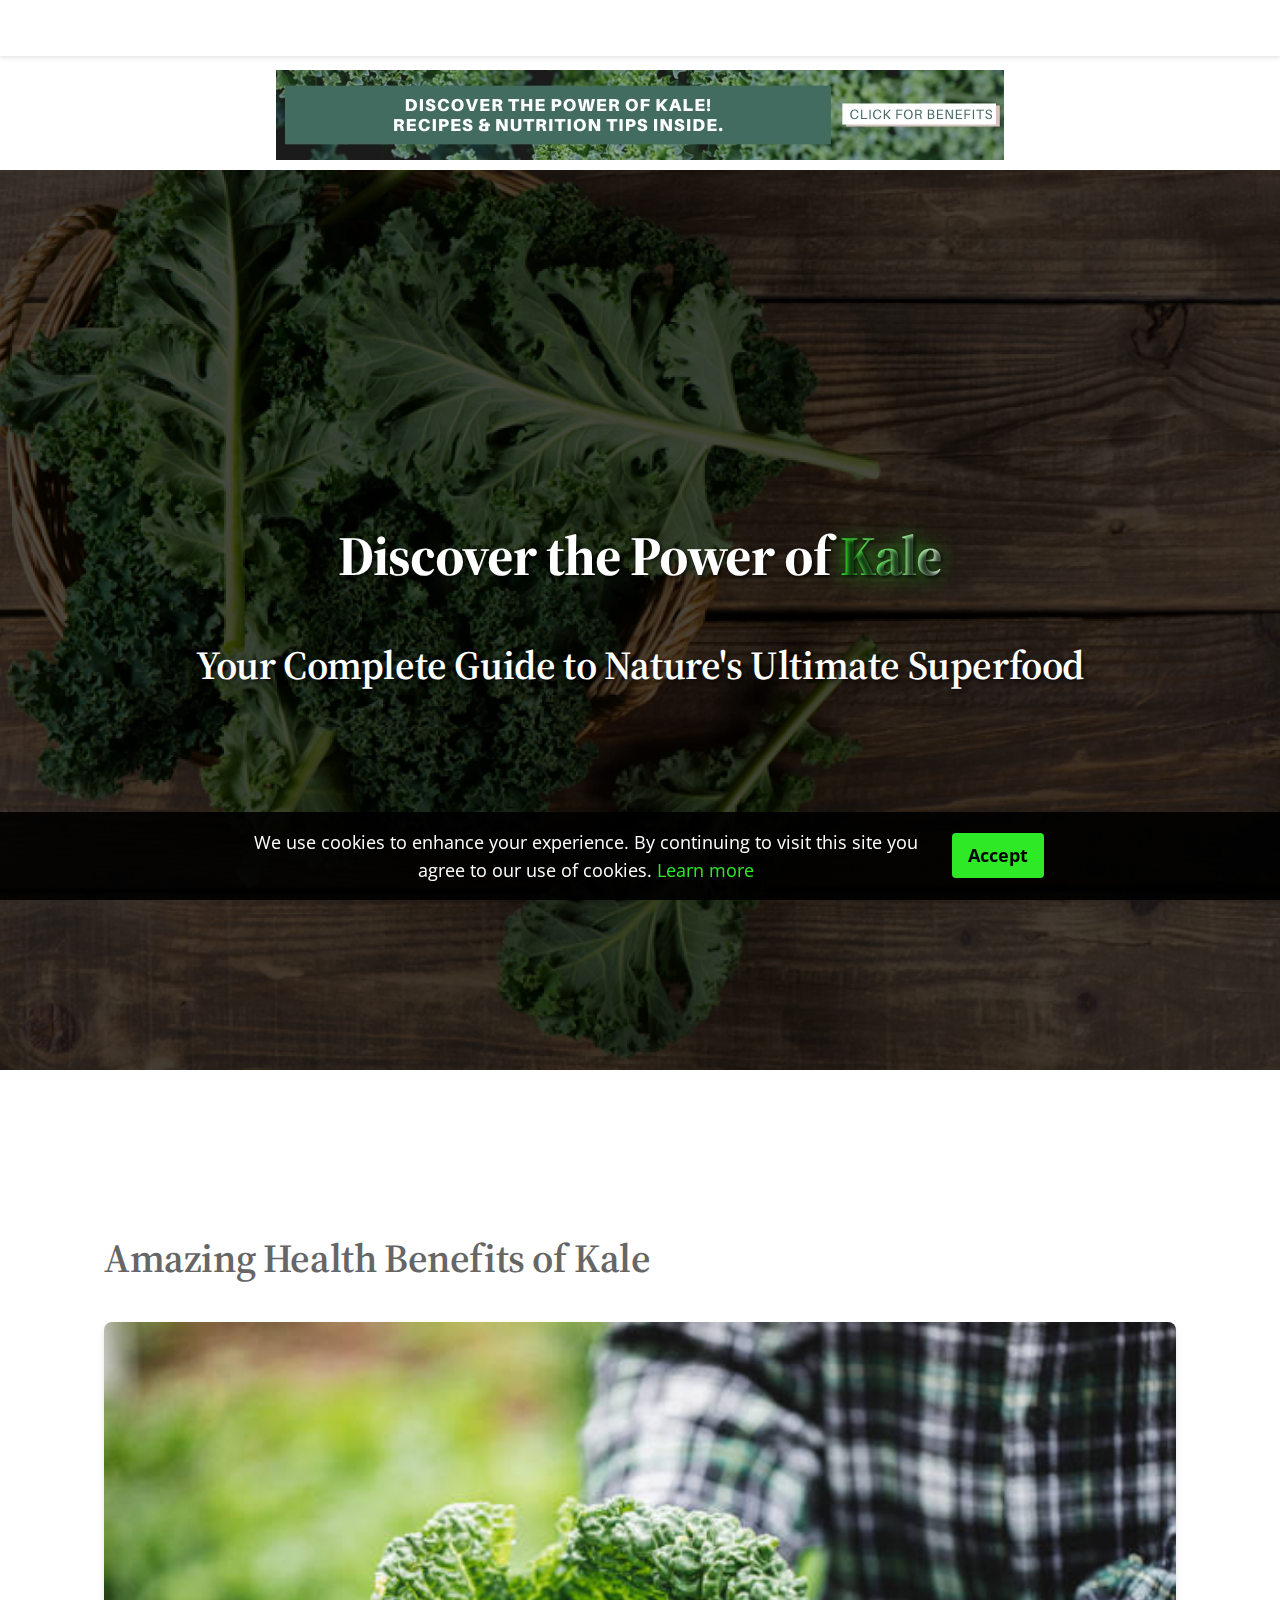
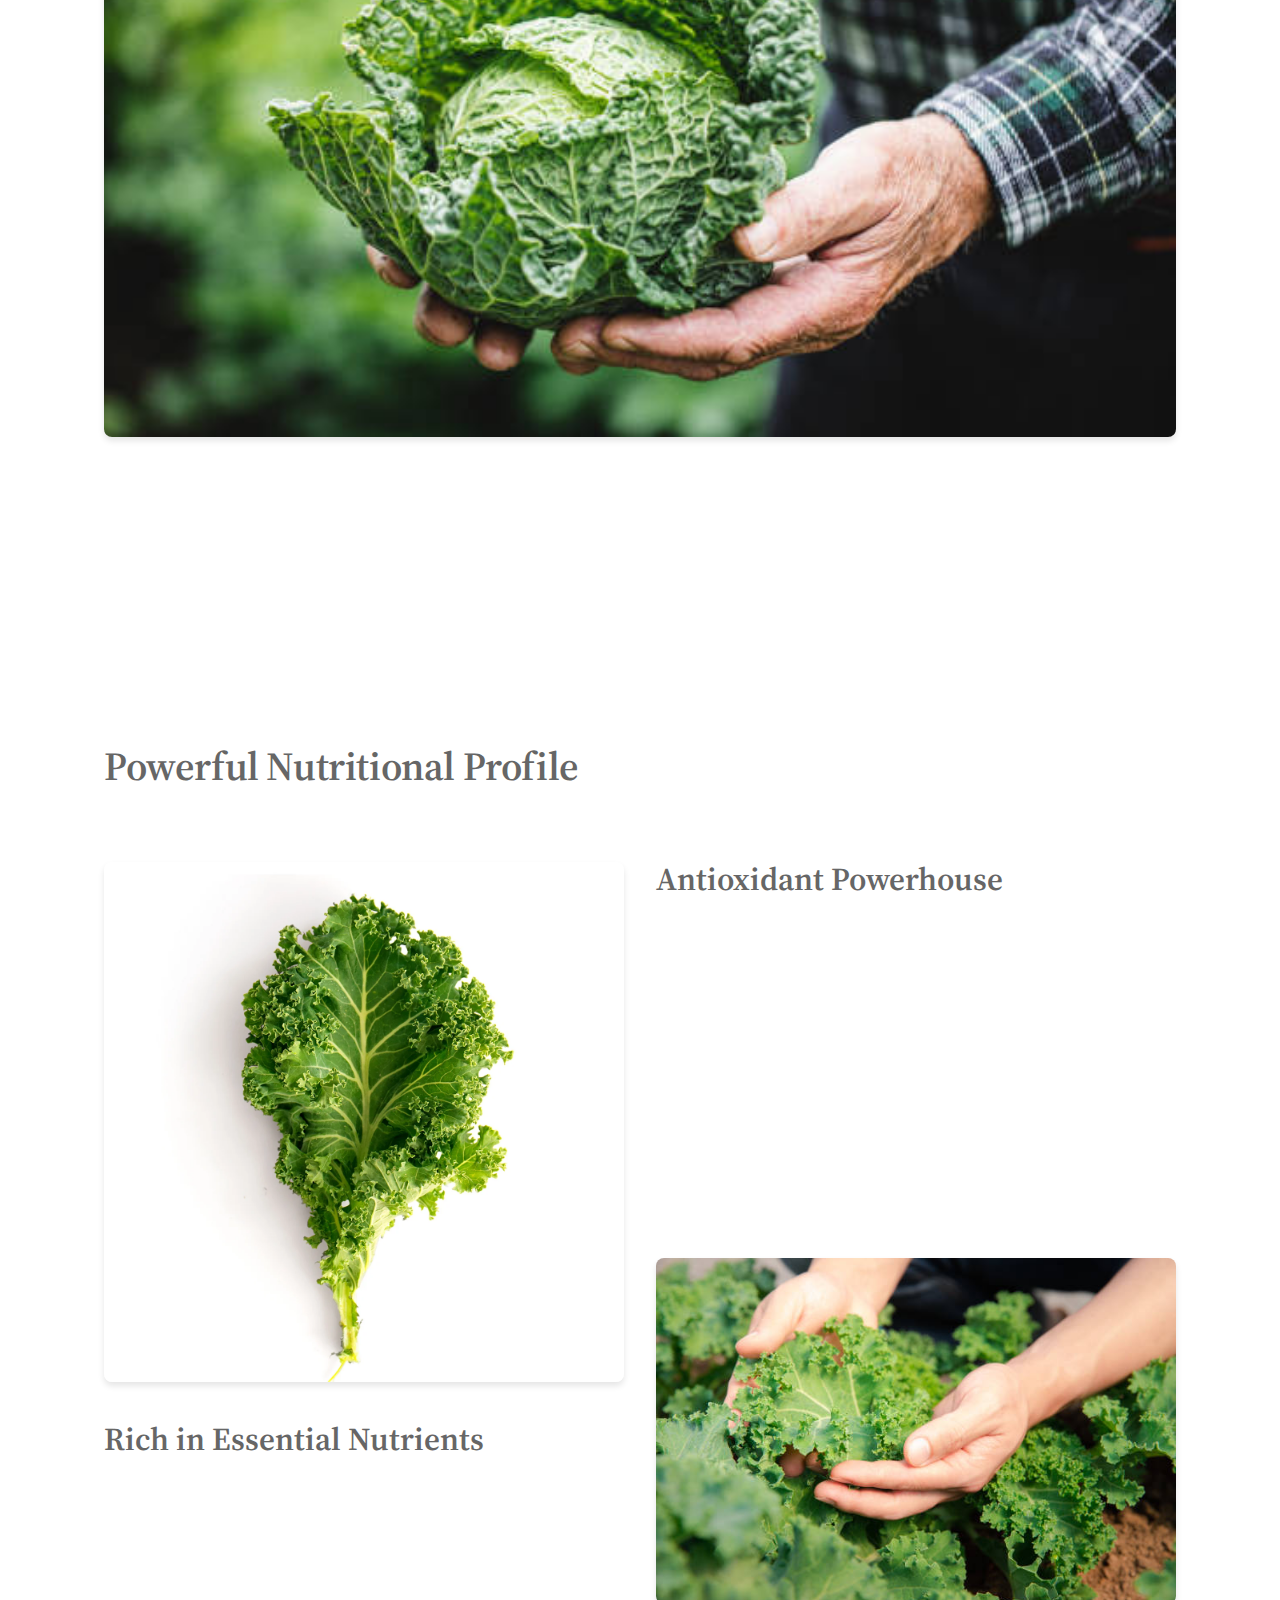
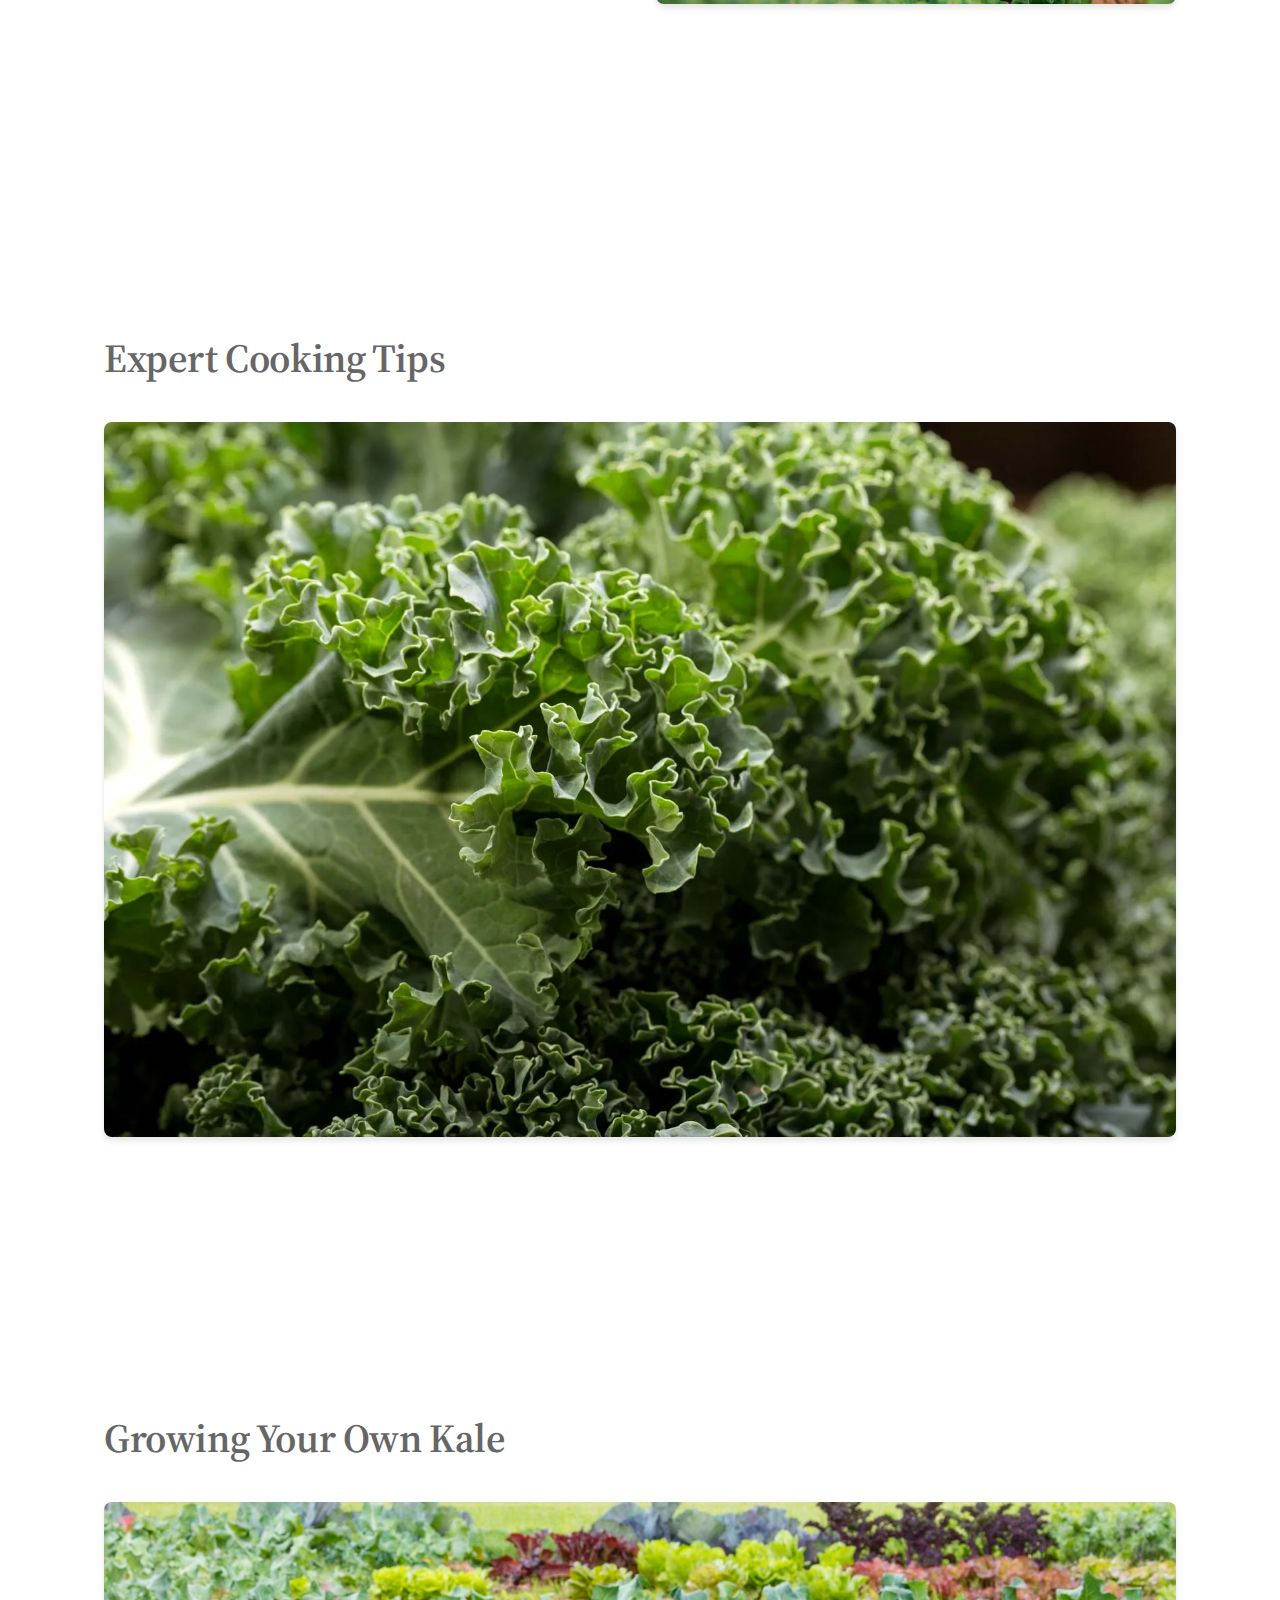
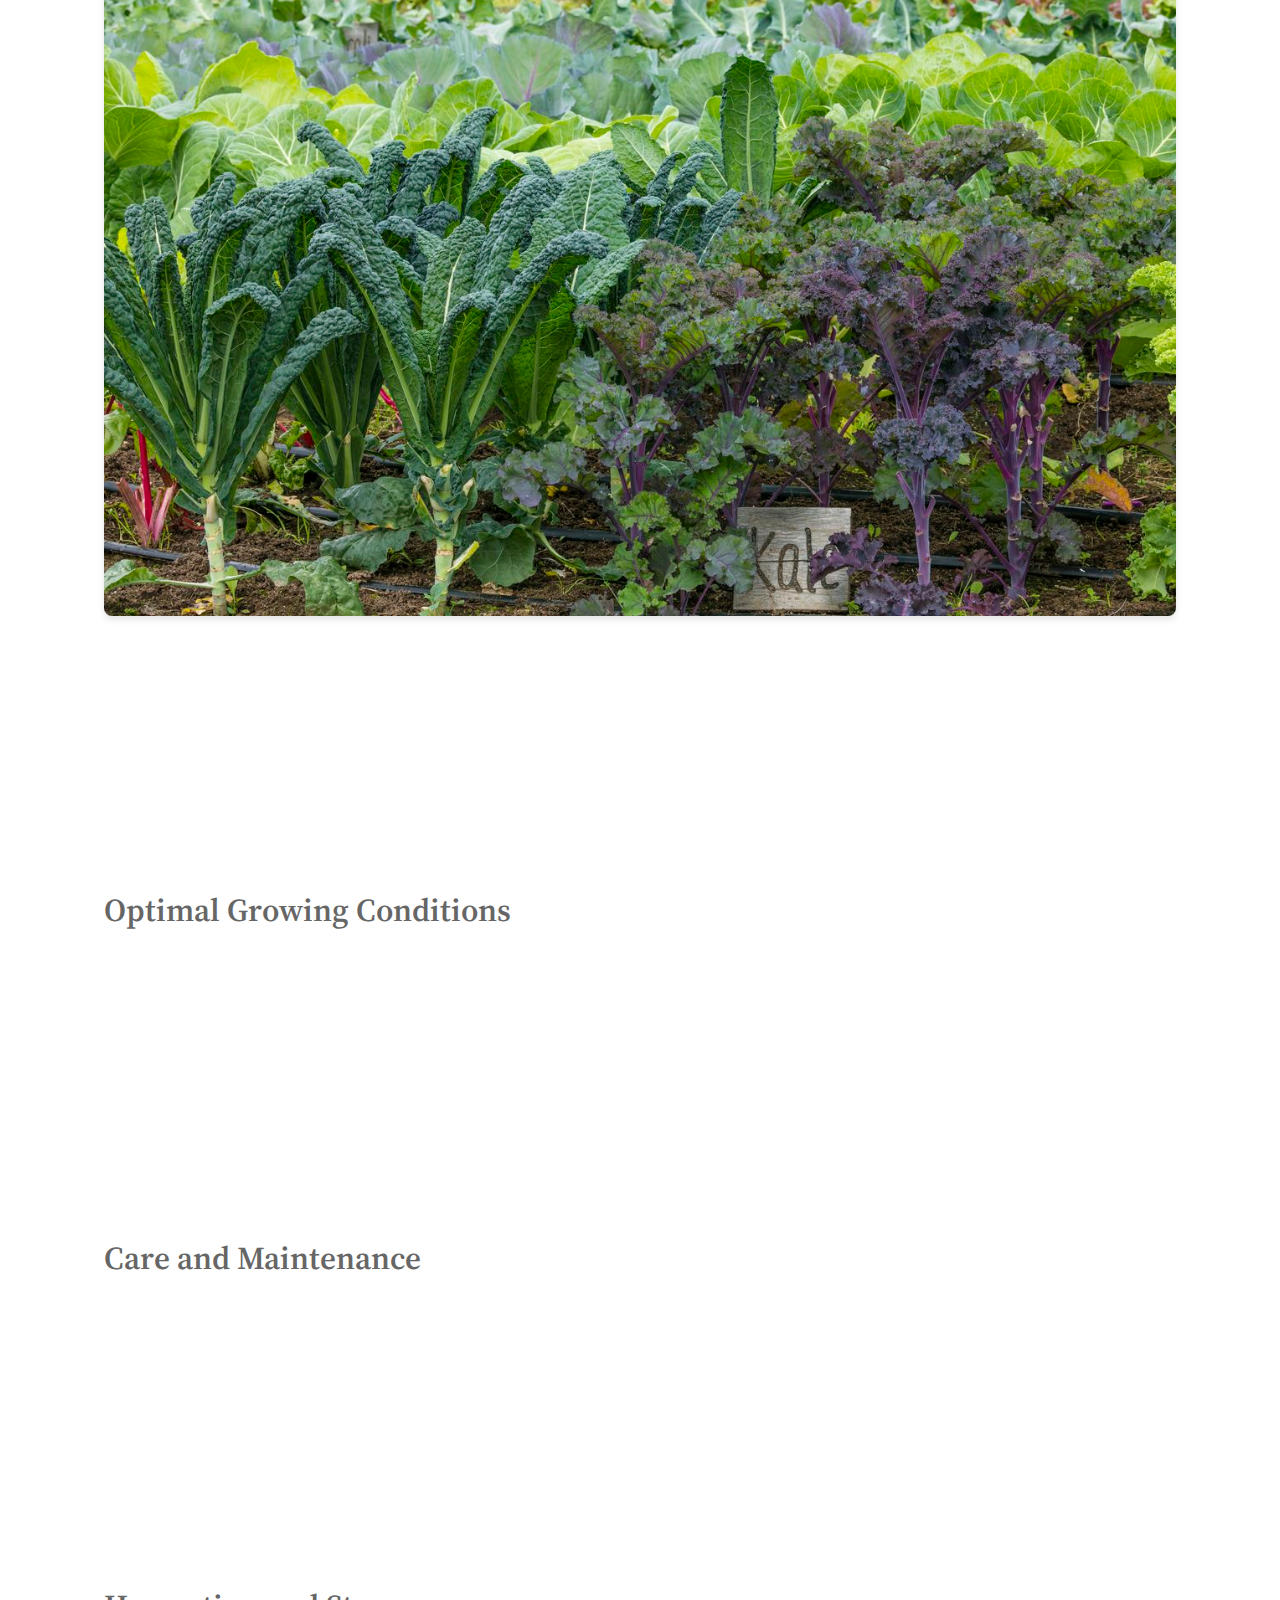
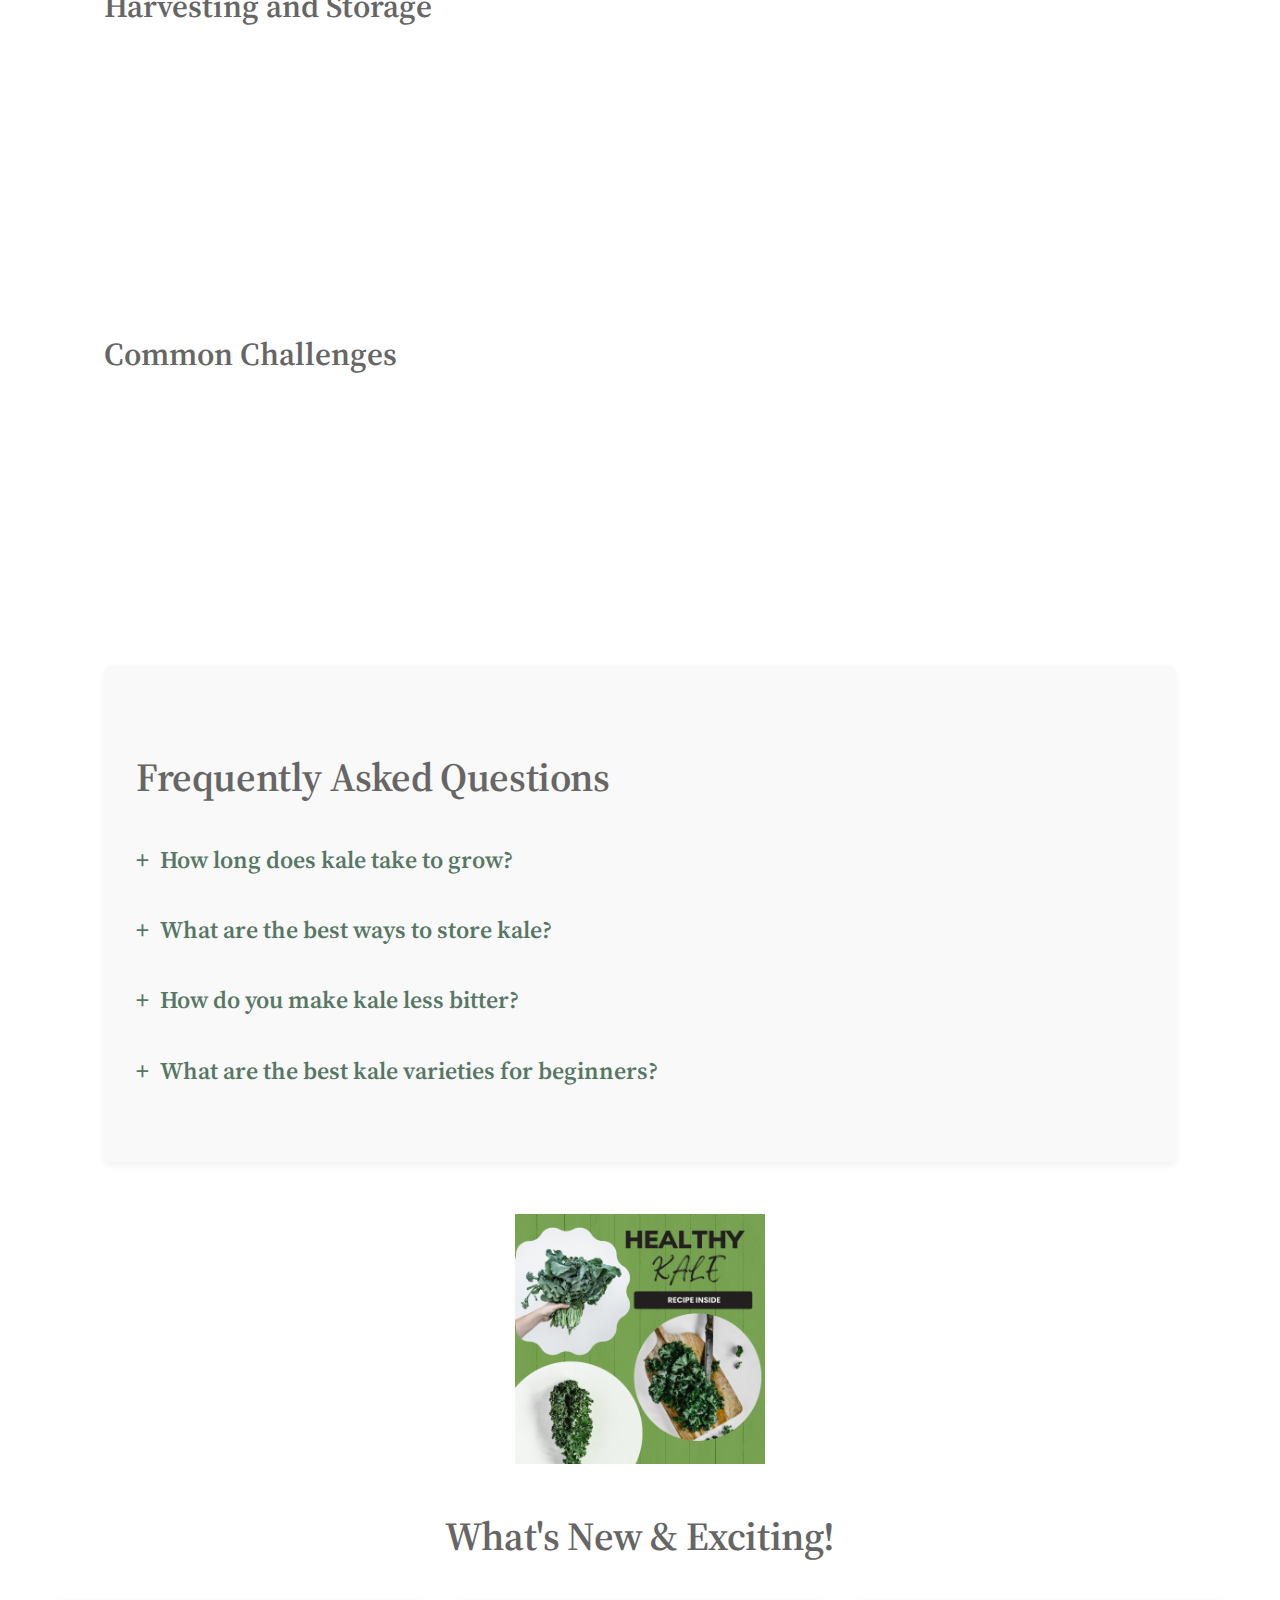
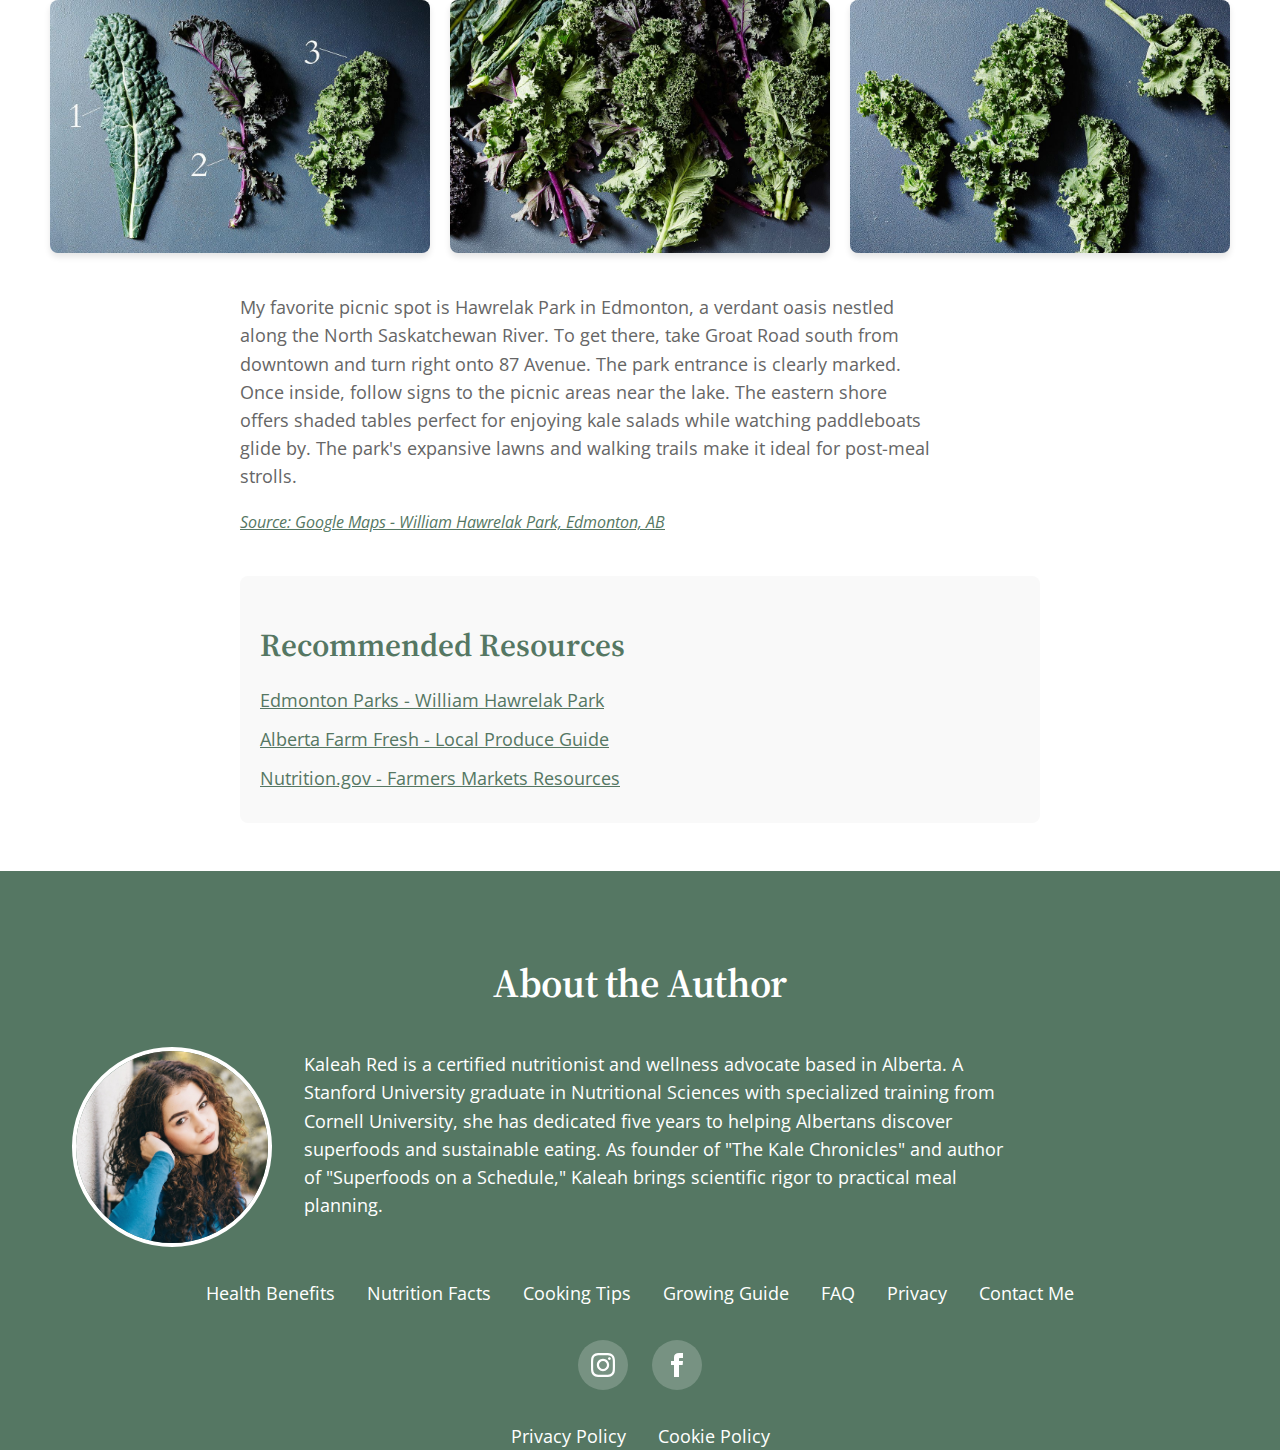
==== commit d82f5447: "update" ====
--- a/index.html
+++ b/index.html
@@ -298,6 +298,71 @@
 		</a>
 	</div>
 
+	<!-- What's New & Exciting Section -->
+	<div style="max-width: 1200px; margin: 40px auto;">
+		<h2 style="text-align: center; margin-top: 40px;">What's New & Exciting!</h2>
+
+		<div style="display: flex; justify-content: space-between; flex-wrap: wrap; margin: 30px 0;">
+			<div style="flex: 1; text-align: center; margin: 0 10px;">
+				<img src="img/lacinato-kale-bunch.jpg" alt="Organic Lacinato Kale Bunch with Dark Green Leaves"
+					style="max-width: 100%; height: auto; border-radius: 8px; box-shadow: 0 4px 6px rgba(0, 0, 0, 0.1);">
+			</div>
+			<div style="flex: 1; text-align: center; margin: 0 10px;">
+				<img src="img/red-russian-kale-garden.jpg" alt="Red Russian Kale Growing in Sunlit Garden Bed"
+					style="max-width: 100%; height: auto; border-radius: 8px; box-shadow: 0 4px 6px rgba(0, 0, 0, 0.1);">
+			</div>
+			<div style="flex: 1; text-align: center; margin: 0 10px;">
+				<img src="img/curly-green-kale-leaves.jpg" alt="Curly Green Kale Leaves with Ruffled Texture"
+					style="max-width: 100%; height: auto; border-radius: 8px; box-shadow: 0 4px 6px rgba(0, 0, 0, 0.1);">
+			</div>
+		</div>
+
+		<!-- Picnic Spot Paragraph with Google Citation -->
+		<div style="margin: 40px 0; max-width: 800px; margin-left: auto; margin-right: auto;">
+			<p style="line-height: 1.6; margin-bottom: 20px;">
+				My favorite picnic spot is Hawrelak Park in Edmonton, a verdant oasis nestled along the North
+				Saskatchewan River.
+				To get there, take Groat Road south from downtown and turn right onto 87 Avenue. The park entrance is
+				clearly marked.
+				Once inside, follow signs to the picnic areas near the lake. The eastern shore offers shaded tables
+				perfect for enjoying
+				kale salads while watching paddleboats glide by. The park's expansive lawns and walking trails make it
+				ideal for post-meal strolls.
+			</p>
+			<p style="font-size: 0.9em; font-style: italic;">
+				<a href="https://www.google.com/maps/place/William+Hawrelak+Park/@53.5254764,-113.5507378,17z/"
+					target="_blank" style="color: #557763; text-decoration: underline;">
+					Source: Google Maps - William Hawrelak Park, Edmonton, AB
+				</a>
+			</p>
+		</div>
+
+		<!-- Reciprocal Link Content -->
+		<div style="margin: 40px auto; padding: 20px; background-color: #f9f9f9; border-radius: 8px; max-width: 800px;">
+			<h3 style="color: #557763; margin-bottom: 15px;">Recommended Resources</h3>
+			<ul style="list-style-type: none; padding: 0;">
+				<li style="margin-bottom: 10px;">
+					<a href="https://www.edmonton.ca/activities_parks_recreation/parks_rivervalley/william-hawrelak-park"
+						target="_blank" style="color: #557763; text-decoration: underline;">
+						Edmonton Parks - William Hawrelak Park
+					</a>
+				</li>
+				<li style="margin-bottom: 10px;">
+					<a href="https://www.albertafarmfresh.com/" target="_blank"
+						style="color: #557763; text-decoration: underline;">
+						Alberta Farm Fresh - Local Produce Guide
+					</a>
+				</li>
+				<li style="margin-bottom: 10px;">
+					<a href="https://www.nutrition.gov/topics/shopping-cooking-and-meal-planning/farmers-markets"
+						target="_blank" style="color: #557763; text-decoration: underline;">
+						Nutrition.gov - Farmers Markets Resources
+					</a>
+				</li>
+			</ul>
+		</div>
+	</div>
+
 	<footer>
 		<div class="bg-container">
 			<h2 id="about" class="footer-heading">About the Author</h2>
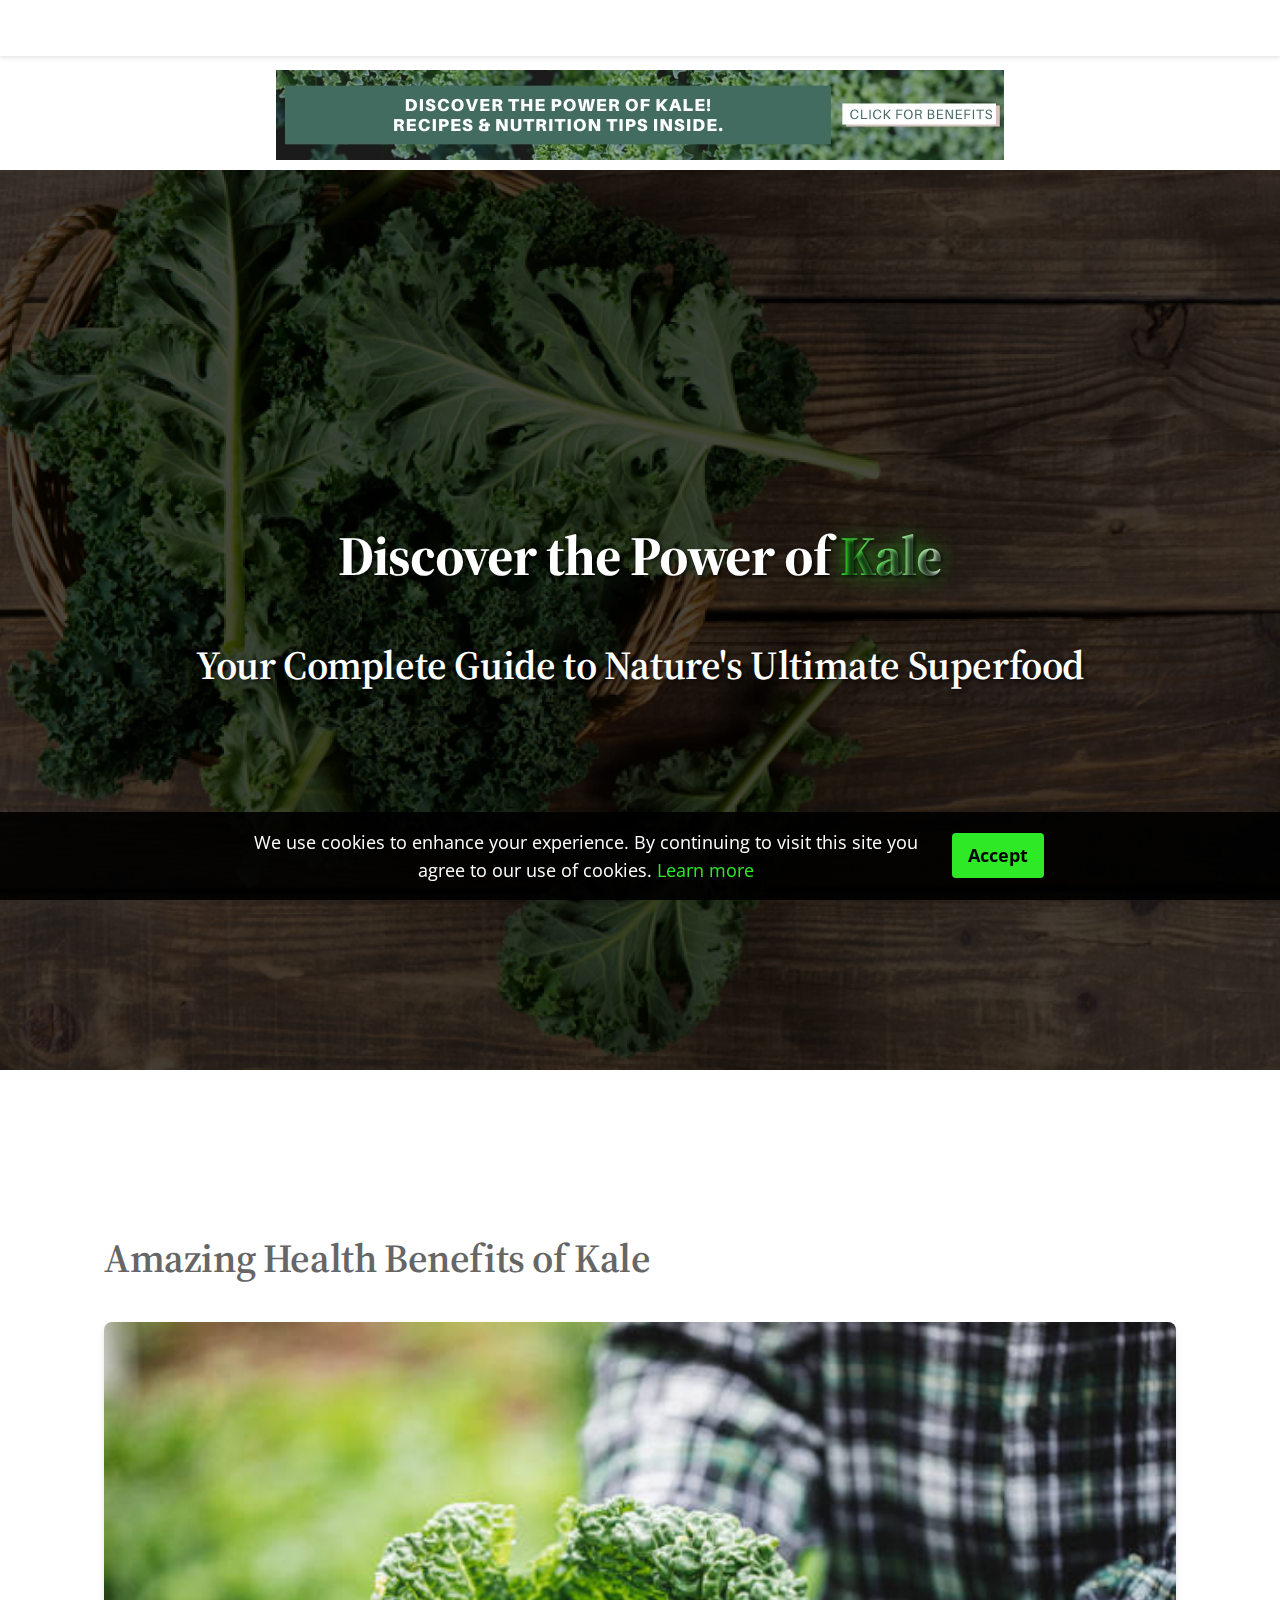
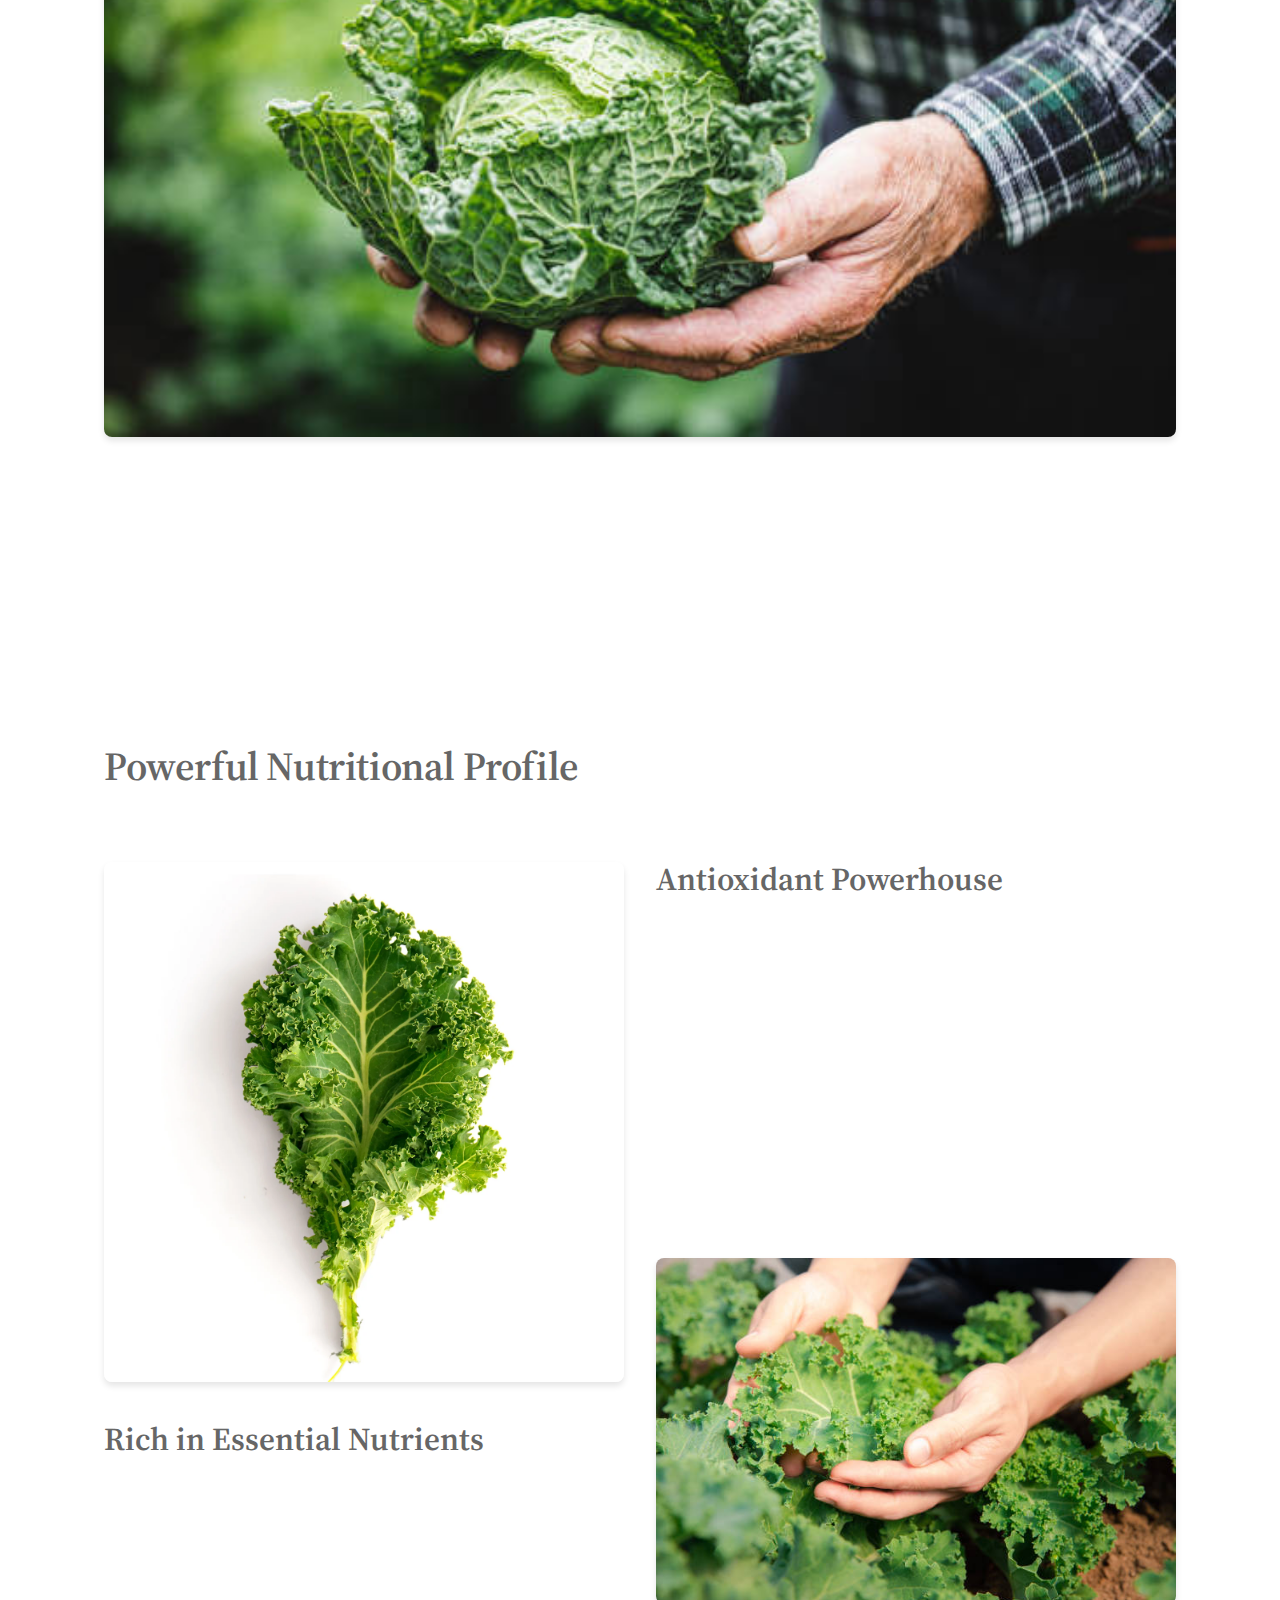
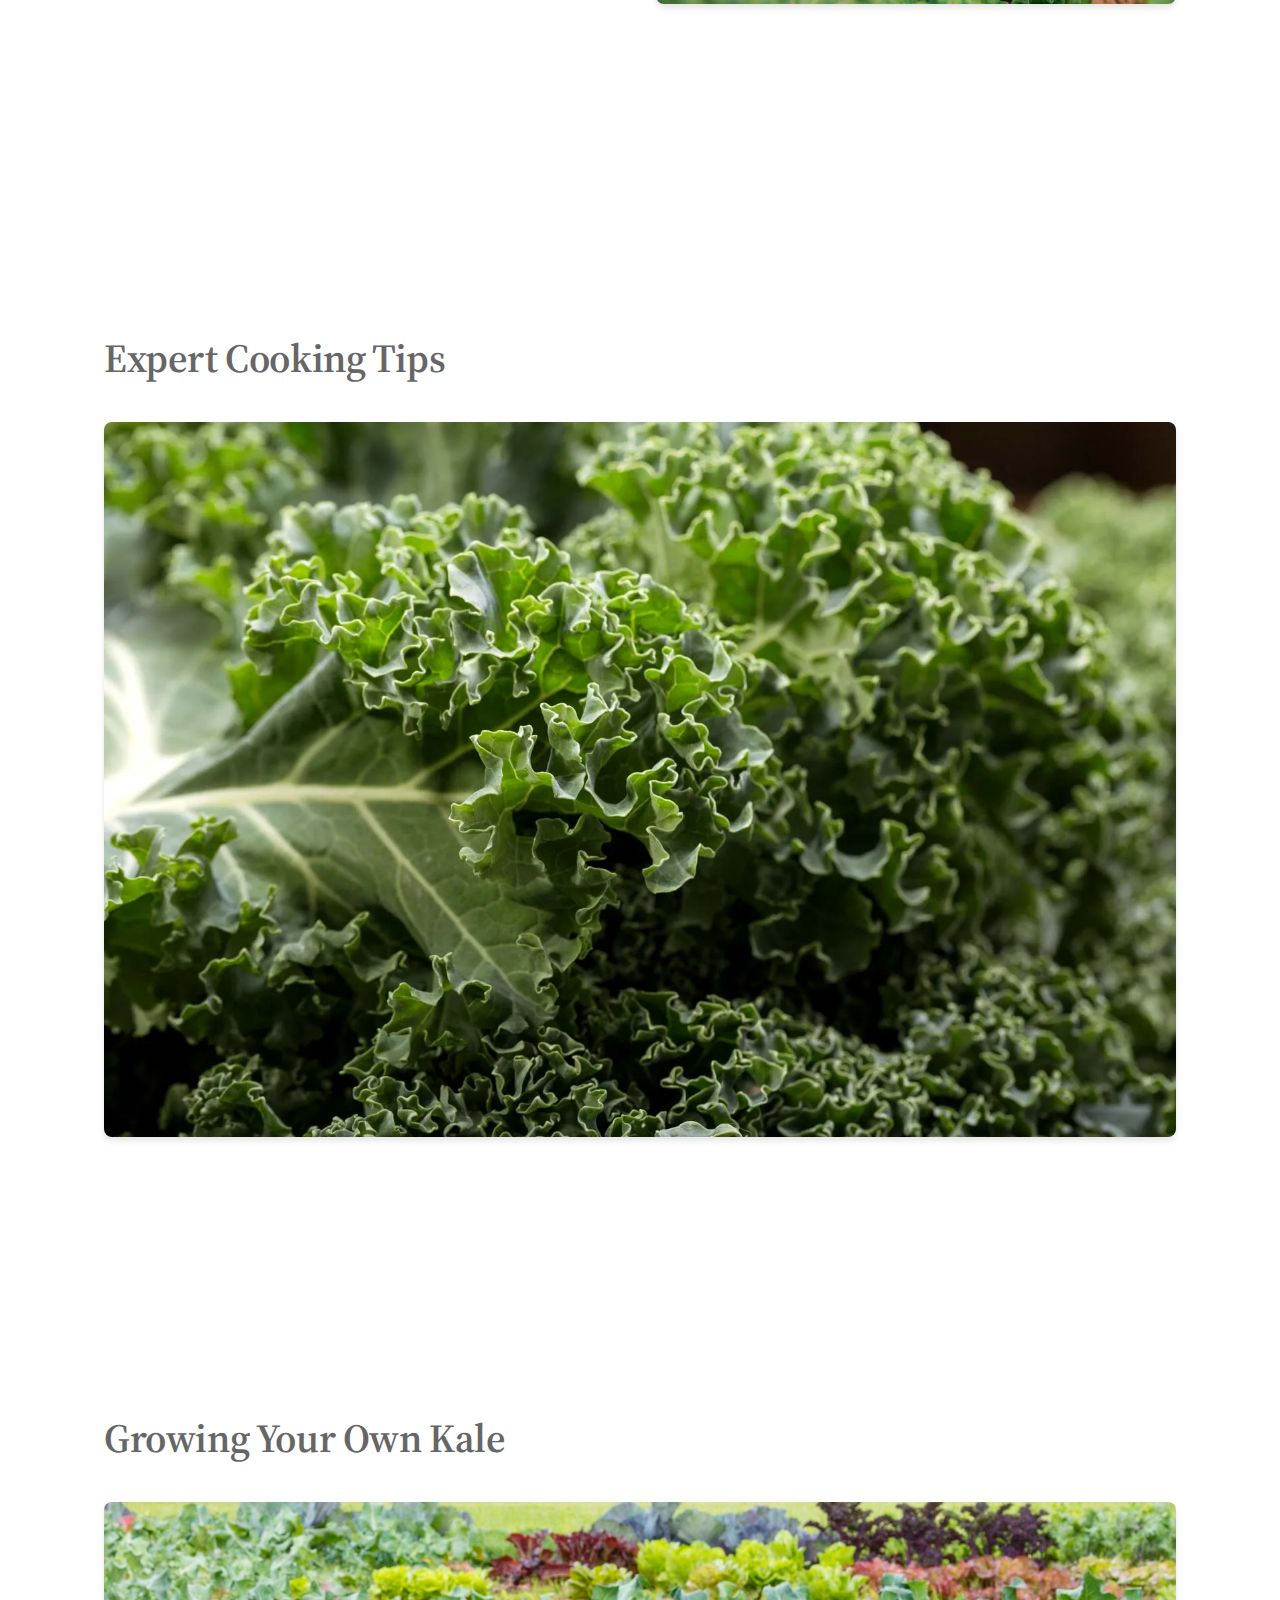
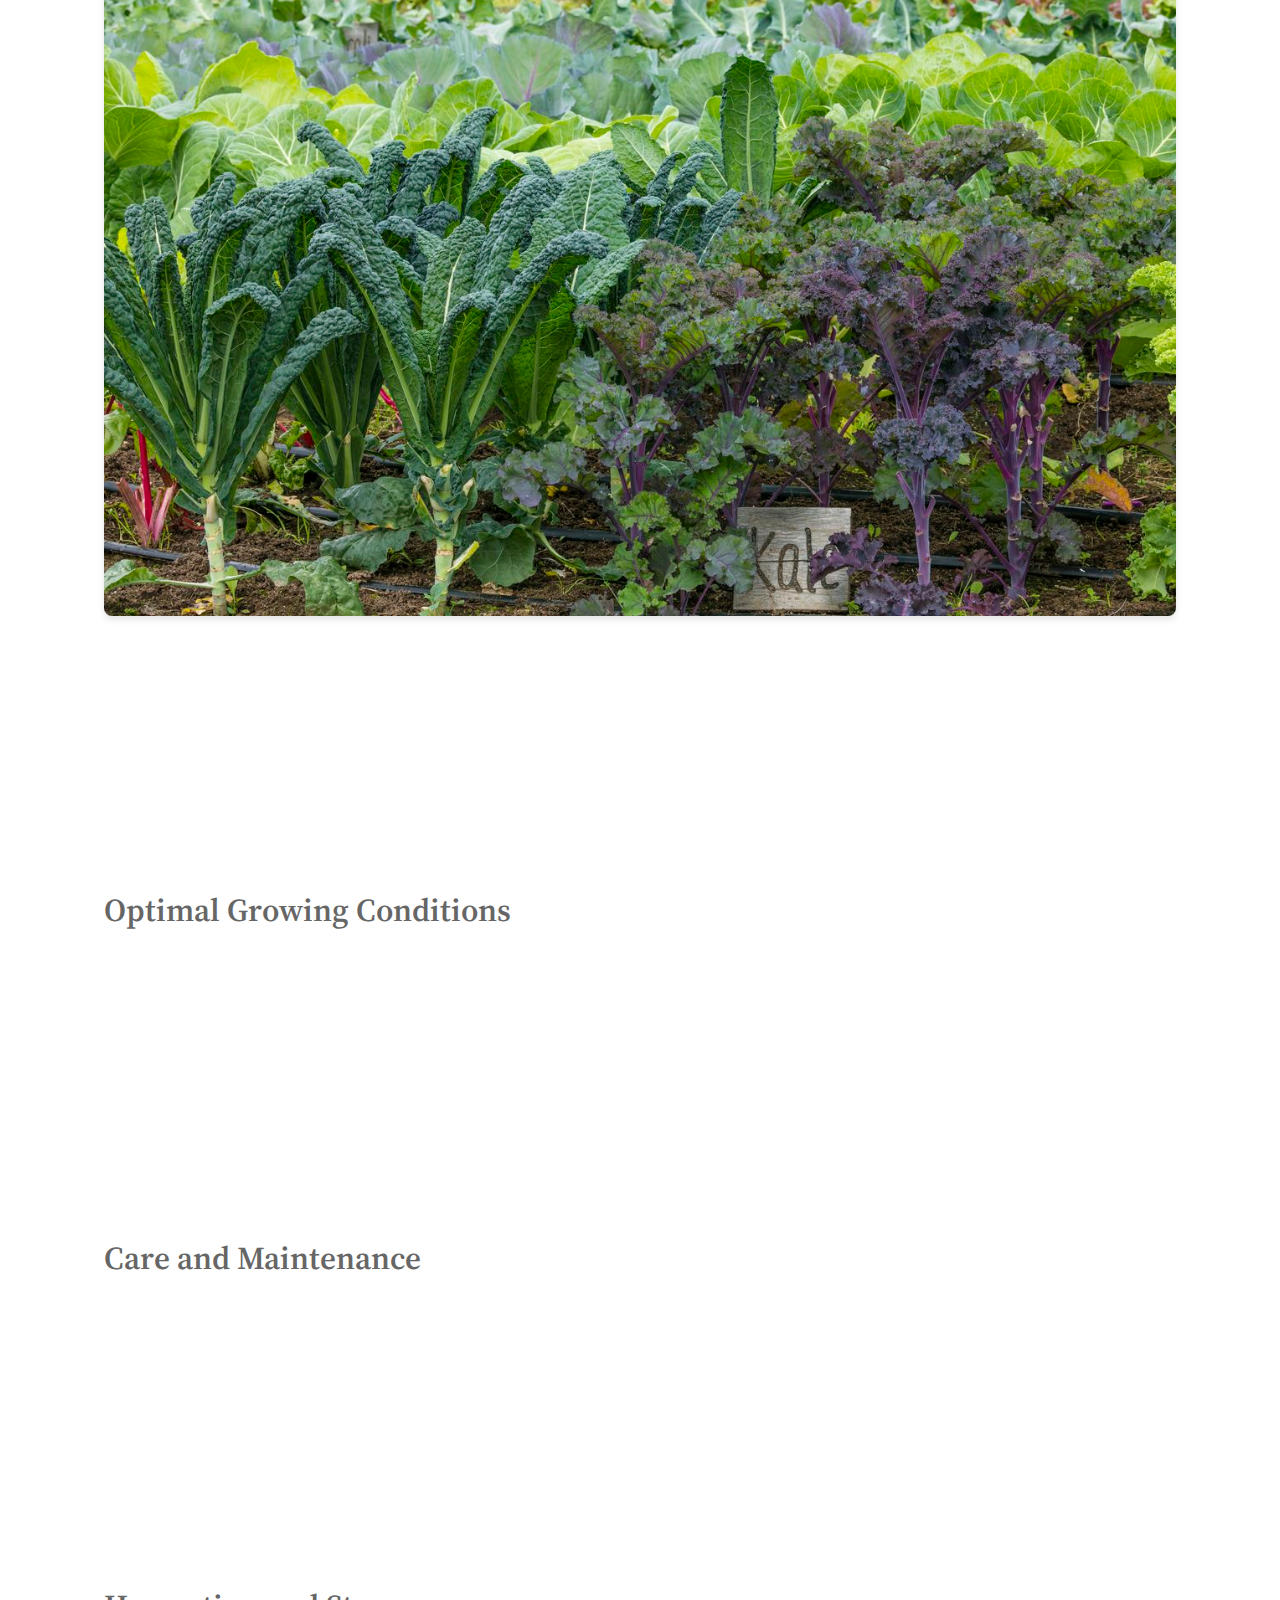
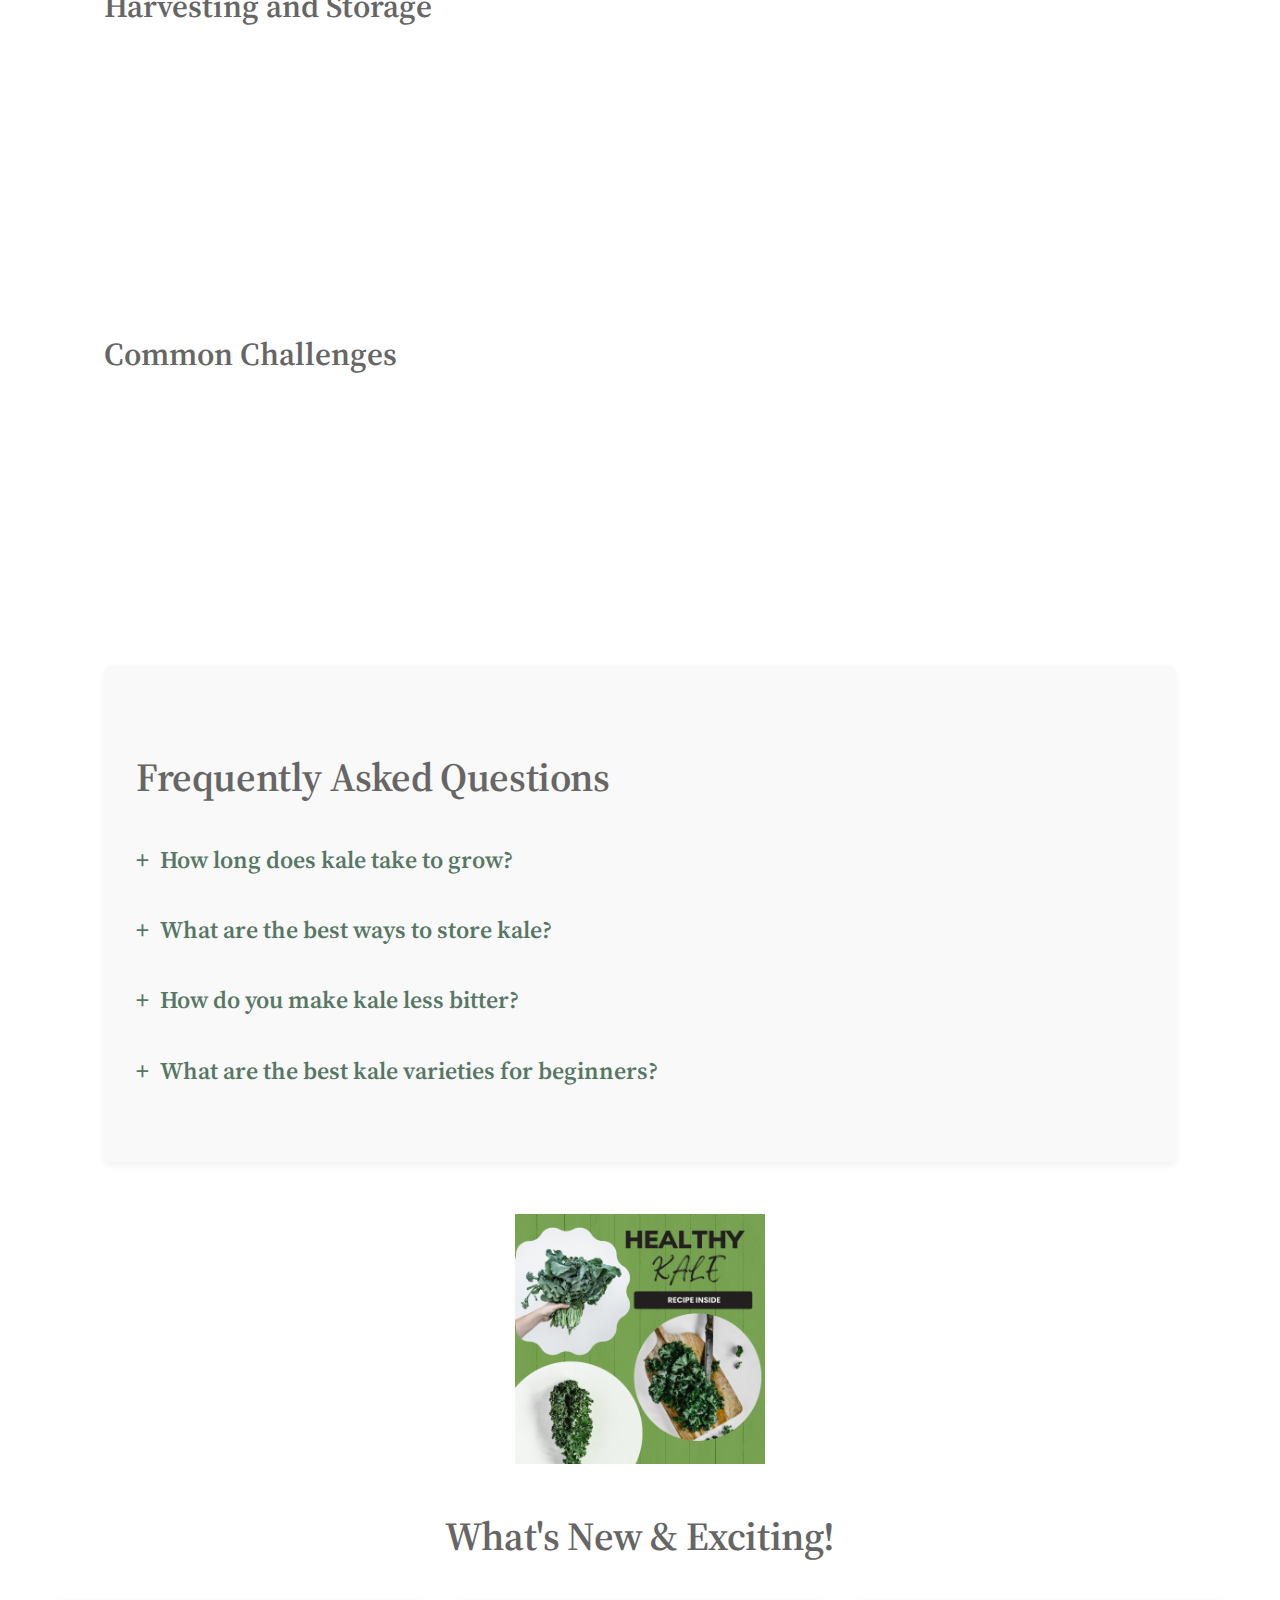
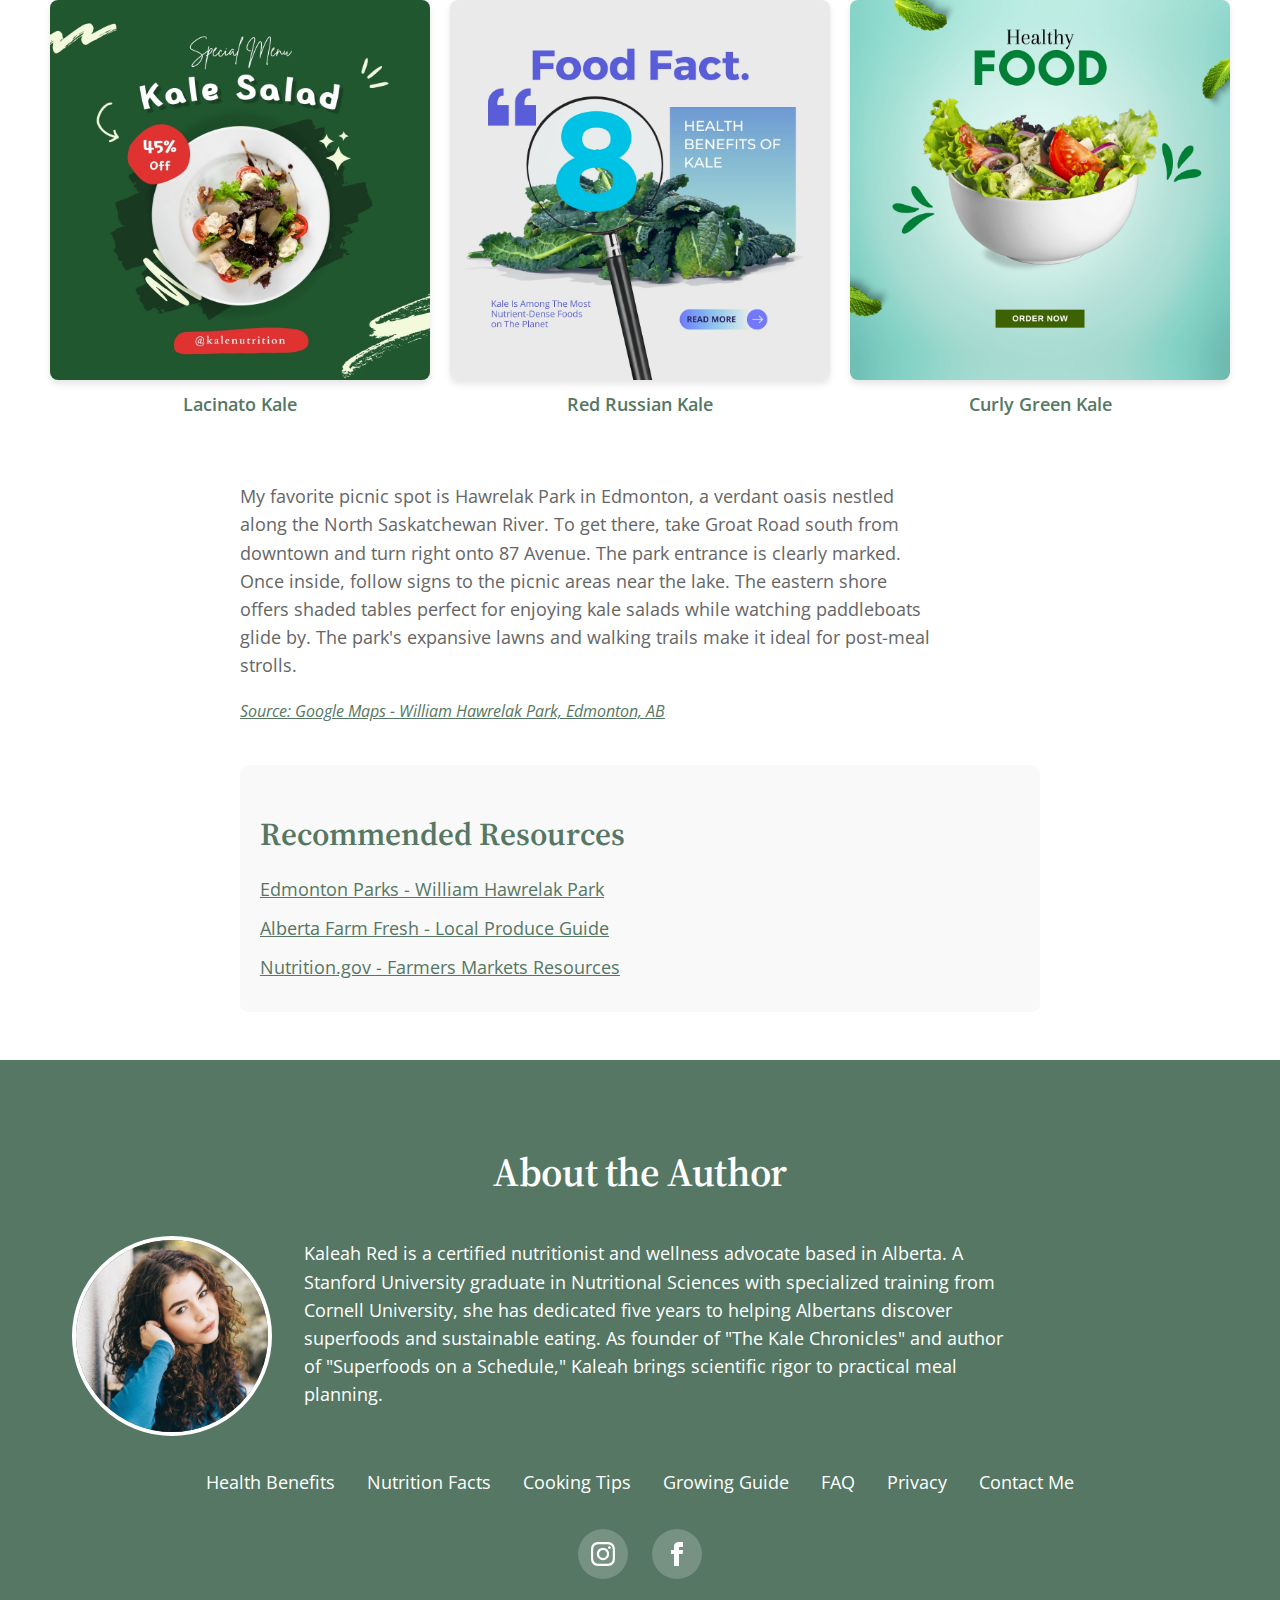
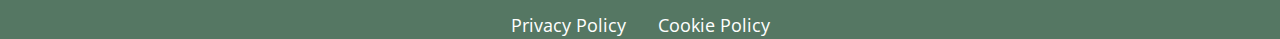
==== commit 10afbff7: "update" ====
--- a/index.html
+++ b/index.html
@@ -304,18 +304,37 @@
 
 		<div style="display: flex; justify-content: space-between; flex-wrap: wrap; margin: 30px 0;">
 			<div style="flex: 1; text-align: center; margin: 0 10px;">
-				<img src="img/lacinato-kale-bunch.jpg" alt="Organic Lacinato Kale Bunch with Dark Green Leaves"
-					style="max-width: 100%; height: auto; border-radius: 8px; box-shadow: 0 4px 6px rgba(0, 0, 0, 0.1);">
+				<a href="https://www.seedsavers.org/lacinato-kale" target="_blank"
+					title="Learn more about Lacinato Kale">
+					<img src="img/lacinato-kale-bunch.jpg" alt="Organic Lacinato Kale Bunch with Dark Green Leaves"
+						style="max-width: 100%; height: auto; border-radius: 8px; box-shadow: 0 4px 6px rgba(0, 0, 0, 0.1); transition: transform 0.3s ease;">
+				</a>
+				<p style="margin-top: 10px; font-weight: 600; color: #557763;">Lacinato Kale</p>
 			</div>
 			<div style="flex: 1; text-align: center; margin: 0 10px;">
-				<img src="img/red-russian-kale-garden.jpg" alt="Red Russian Kale Growing in Sunlit Garden Bed"
-					style="max-width: 100%; height: auto; border-radius: 8px; box-shadow: 0 4px 6px rgba(0, 0, 0, 0.1);">
+				<a href="https://www.rareseeds.com/red-russian-kale" target="_blank"
+					title="Learn more about Red Russian Kale">
+					<img src="img/red-russian-kale-garden.jpg" alt="Red Russian Kale Growing in Sunlit Garden Bed"
+						style="max-width: 100%; height: auto; border-radius: 8px; box-shadow: 0 4px 6px rgba(0, 0, 0, 0.1); transition: transform 0.3s ease;">
+				</a>
+				<p style="margin-top: 10px; font-weight: 600; color: #557763;">Red Russian Kale</p>
 			</div>
 			<div style="flex: 1; text-align: center; margin: 0 10px;">
-				<img src="img/curly-green-kale-leaves.jpg" alt="Curly Green Kale Leaves with Ruffled Texture"
-					style="max-width: 100%; height: auto; border-radius: 8px; box-shadow: 0 4px 6px rgba(0, 0, 0, 0.1);">
-			</div>
-		</div>
+				<a href="https://www.johnnyseeds.com/vegetables/kale/curly-kale/" target="_blank"
+					title="Learn more about Curly Green Kale">
+					<img src="img/curly-green-kale-leaves.jpg" alt="Curly Green Kale Leaves with Ruffled Texture"
+						style="max-width: 100%; height: auto; border-radius: 8px; box-shadow: 0 4px 6px rgba(0, 0, 0, 0.1); transition: transform 0.3s ease;">
+				</a>
+				<p style="margin-top: 10px; font-weight: 600; color: #557763;">Curly Green Kale</p>
+			</div>
+		</div>
+
+		<style>
+			/* Add hover effect for the clickable images */
+			.what-new-section a:hover img {
+				transform: scale(1.03);
+			}
+		</style>
 
 		<!-- Picnic Spot Paragraph with Google Citation -->
 		<div style="margin: 40px 0; max-width: 800px; margin-left: auto; margin-right: auto;">
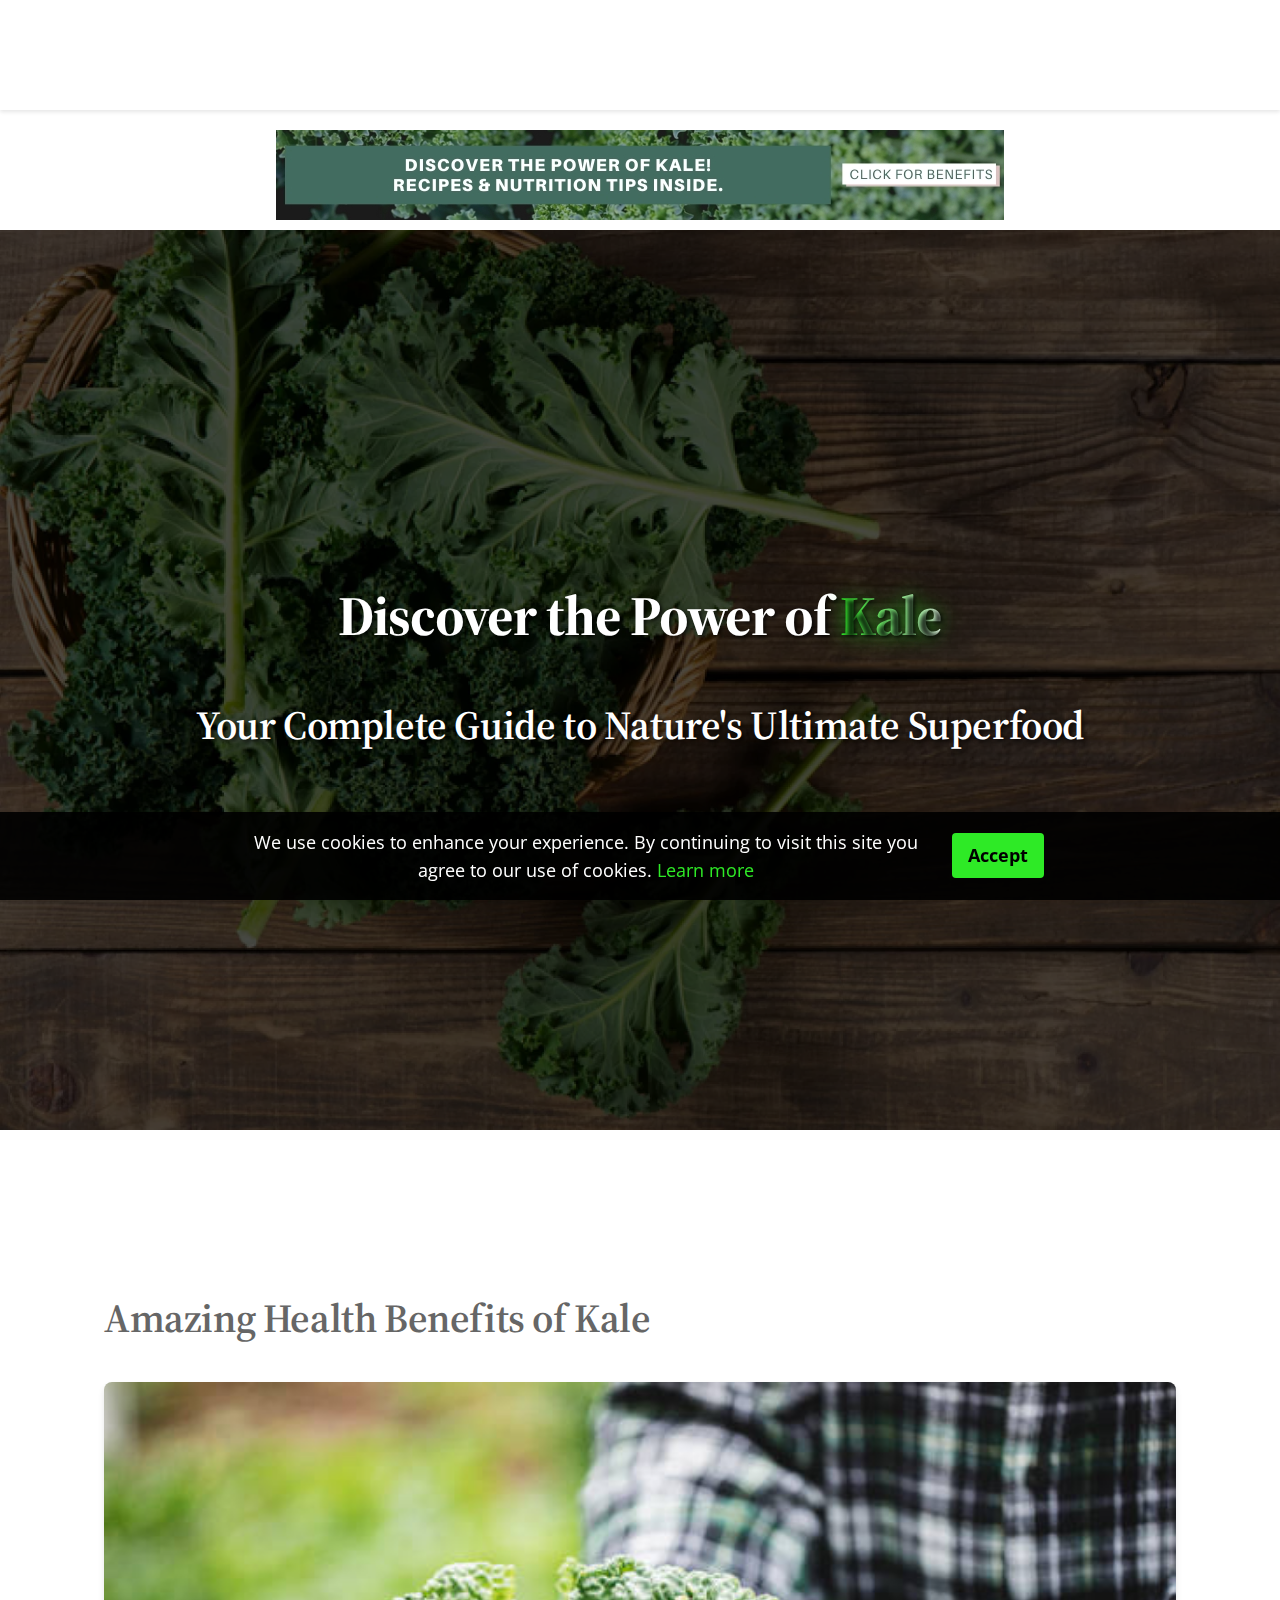
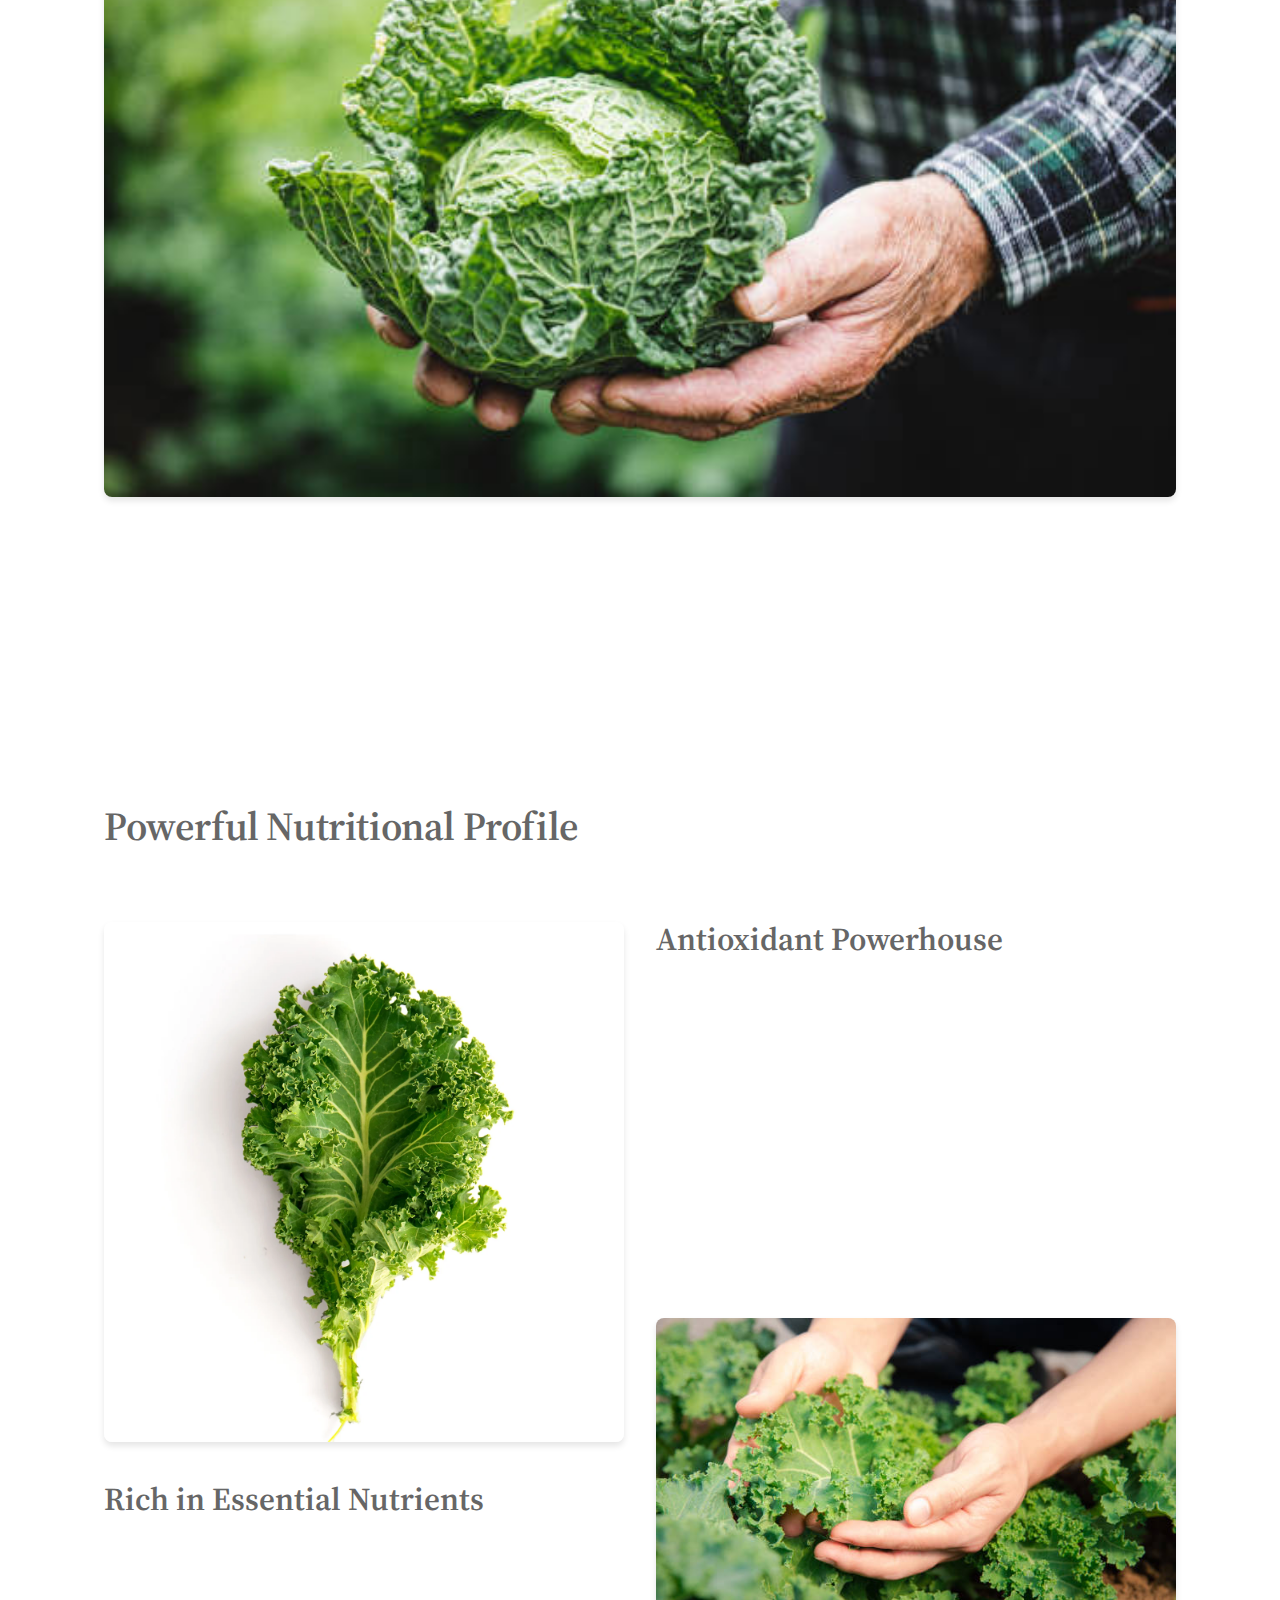
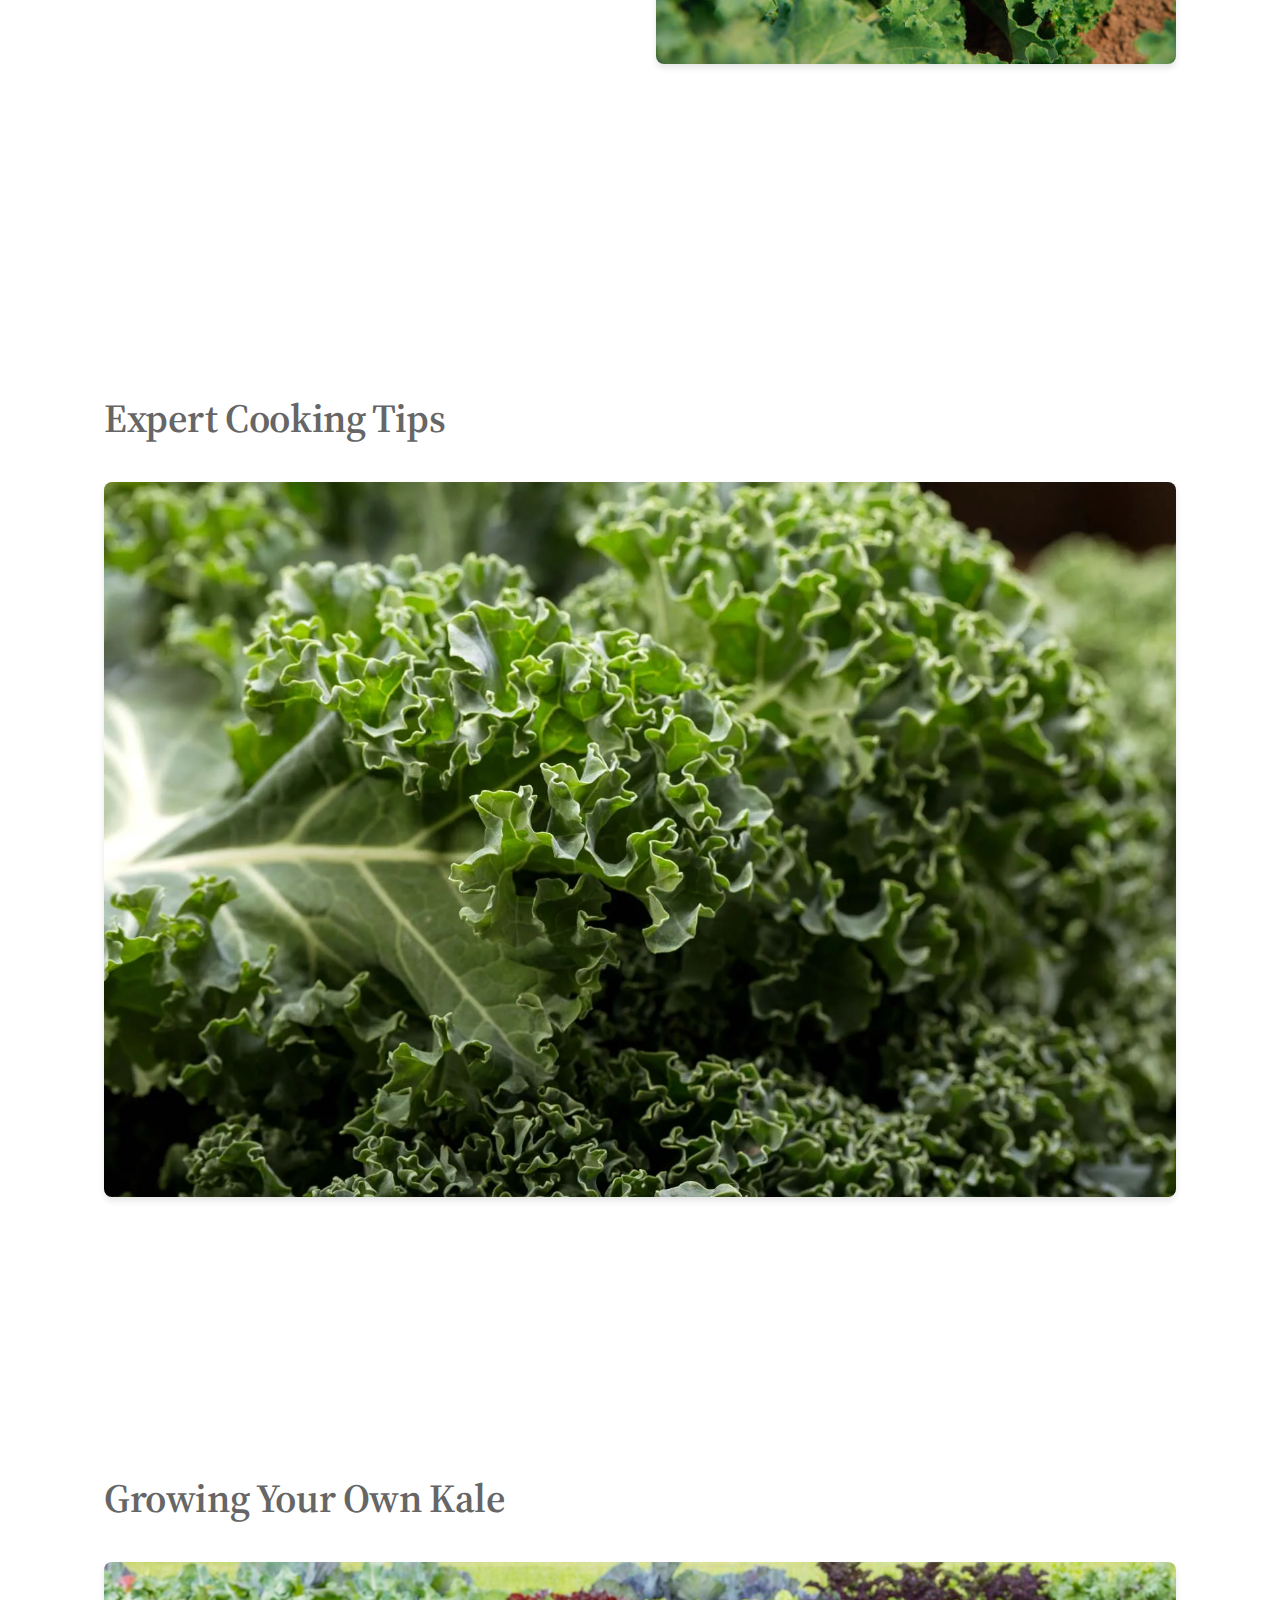
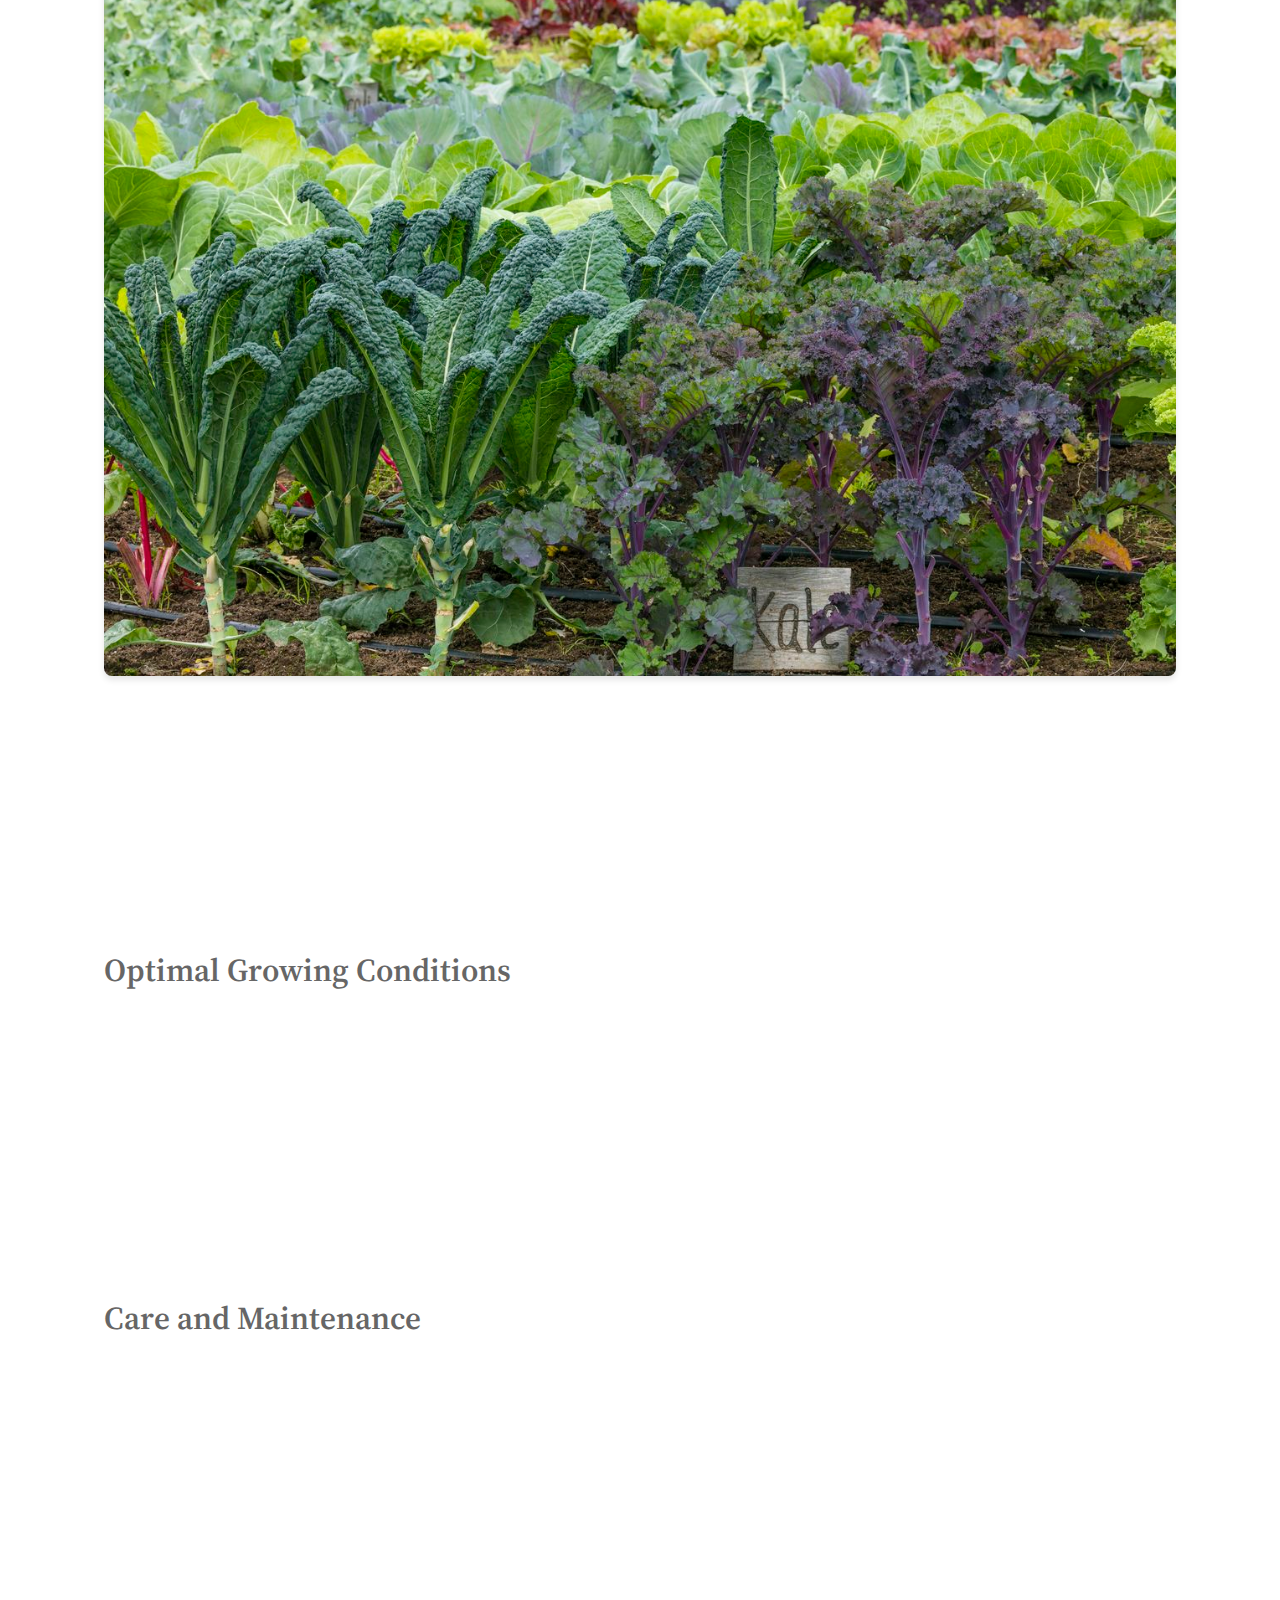
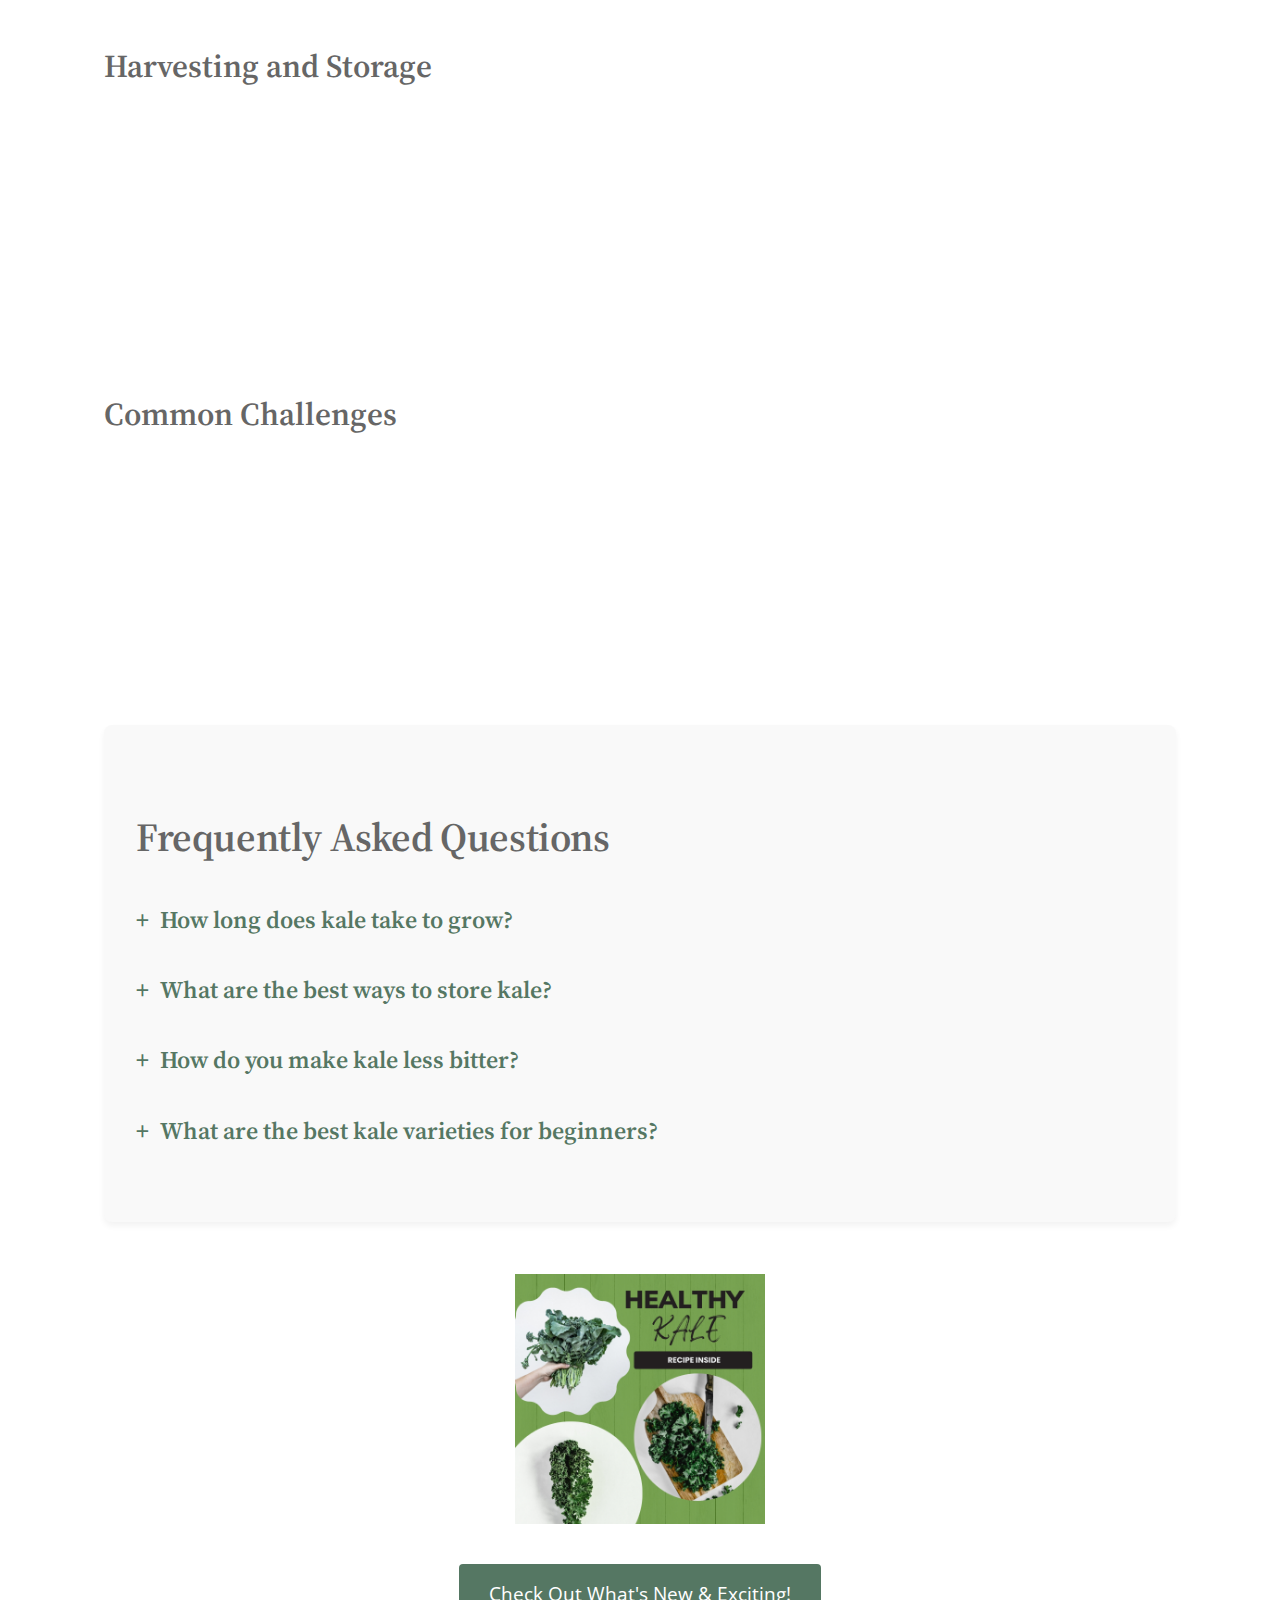
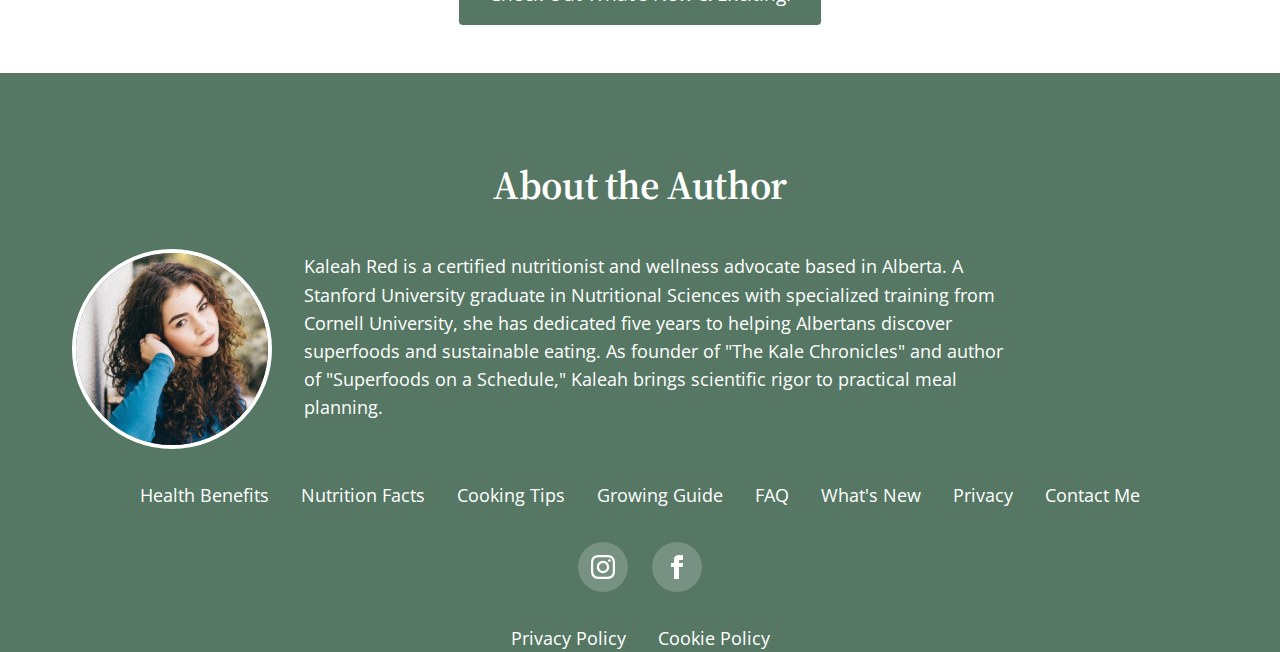
==== commit 049397fb: "update" ====
--- a/index.html
+++ b/index.html
@@ -102,11 +102,12 @@
 			<li><a href="#tips">Cooking Tips</a></li>
 			<li><a href="#growing">Growing Guide</a></li>
 			<li><a href="#faq">FAQ</a></li>
+			<li><a href="whats-new.html">What's New</a></li>
 			<li><a href="#about">About Kaleah</a></li>
 		</ul>
 	</nav>
 
-	<div style="width: 728px; text-align: center; margin: 70px auto 10px;">
+	<div style="width: 728px; text-align: center; margin: 130px auto 10px;">
 		<a href="#" title="Explore Healthy Recipes and Nutrition Tips at Kale Nutrition" target="_blank"
 			rel="noopener noreferrer">
 			<img src="img/kale_nutrition_leaderboard_728x90.jpg" alt="Kale Nutrition - Healthy Recipes and Tips"
@@ -298,88 +299,12 @@
 		</a>
 	</div>
 
-	<!-- What's New & Exciting Section -->
-	<div style="max-width: 1200px; margin: 40px auto;">
-		<h2 style="text-align: center; margin-top: 40px;">What's New & Exciting!</h2>
-
-		<div style="display: flex; justify-content: space-between; flex-wrap: wrap; margin: 30px 0;">
-			<div style="flex: 1; text-align: center; margin: 0 10px;">
-				<a href="https://www.seedsavers.org/lacinato-kale" target="_blank"
-					title="Learn more about Lacinato Kale">
-					<img src="img/lacinato-kale-bunch.jpg" alt="Organic Lacinato Kale Bunch with Dark Green Leaves"
-						style="max-width: 100%; height: auto; border-radius: 8px; box-shadow: 0 4px 6px rgba(0, 0, 0, 0.1); transition: transform 0.3s ease;">
-				</a>
-				<p style="margin-top: 10px; font-weight: 600; color: #557763;">Lacinato Kale</p>
-			</div>
-			<div style="flex: 1; text-align: center; margin: 0 10px;">
-				<a href="https://www.rareseeds.com/red-russian-kale" target="_blank"
-					title="Learn more about Red Russian Kale">
-					<img src="img/red-russian-kale-garden.jpg" alt="Red Russian Kale Growing in Sunlit Garden Bed"
-						style="max-width: 100%; height: auto; border-radius: 8px; box-shadow: 0 4px 6px rgba(0, 0, 0, 0.1); transition: transform 0.3s ease;">
-				</a>
-				<p style="margin-top: 10px; font-weight: 600; color: #557763;">Red Russian Kale</p>
-			</div>
-			<div style="flex: 1; text-align: center; margin: 0 10px;">
-				<a href="https://www.johnnyseeds.com/vegetables/kale/curly-kale/" target="_blank"
-					title="Learn more about Curly Green Kale">
-					<img src="img/curly-green-kale-leaves.jpg" alt="Curly Green Kale Leaves with Ruffled Texture"
-						style="max-width: 100%; height: auto; border-radius: 8px; box-shadow: 0 4px 6px rgba(0, 0, 0, 0.1); transition: transform 0.3s ease;">
-				</a>
-				<p style="margin-top: 10px; font-weight: 600; color: #557763;">Curly Green Kale</p>
-			</div>
-		</div>
-
-		<style>
-			/* Add hover effect for the clickable images */
-			.what-new-section a:hover img {
-				transform: scale(1.03);
-			}
-		</style>
-
-		<!-- Picnic Spot Paragraph with Google Citation -->
-		<div style="margin: 40px 0; max-width: 800px; margin-left: auto; margin-right: auto;">
-			<p style="line-height: 1.6; margin-bottom: 20px;">
-				My favorite picnic spot is Hawrelak Park in Edmonton, a verdant oasis nestled along the North
-				Saskatchewan River.
-				To get there, take Groat Road south from downtown and turn right onto 87 Avenue. The park entrance is
-				clearly marked.
-				Once inside, follow signs to the picnic areas near the lake. The eastern shore offers shaded tables
-				perfect for enjoying
-				kale salads while watching paddleboats glide by. The park's expansive lawns and walking trails make it
-				ideal for post-meal strolls.
-			</p>
-			<p style="font-size: 0.9em; font-style: italic;">
-				<a href="https://www.google.com/maps/place/William+Hawrelak+Park/@53.5254764,-113.5507378,17z/"
-					target="_blank" style="color: #557763; text-decoration: underline;">
-					Source: Google Maps - William Hawrelak Park, Edmonton, AB
-				</a>
-			</p>
-		</div>
-
-		<!-- Reciprocal Link Content -->
-		<div style="margin: 40px auto; padding: 20px; background-color: #f9f9f9; border-radius: 8px; max-width: 800px;">
-			<h3 style="color: #557763; margin-bottom: 15px;">Recommended Resources</h3>
-			<ul style="list-style-type: none; padding: 0;">
-				<li style="margin-bottom: 10px;">
-					<a href="https://www.edmonton.ca/activities_parks_recreation/parks_rivervalley/william-hawrelak-park"
-						target="_blank" style="color: #557763; text-decoration: underline;">
-						Edmonton Parks - William Hawrelak Park
-					</a>
-				</li>
-				<li style="margin-bottom: 10px;">
-					<a href="https://www.albertafarmfresh.com/" target="_blank"
-						style="color: #557763; text-decoration: underline;">
-						Alberta Farm Fresh - Local Produce Guide
-					</a>
-				</li>
-				<li style="margin-bottom: 10px;">
-					<a href="https://www.nutrition.gov/topics/shopping-cooking-and-meal-planning/farmers-markets"
-						target="_blank" style="color: #557763; text-decoration: underline;">
-						Nutrition.gov - Farmers Markets Resources
-					</a>
-				</li>
-			</ul>
-		</div>
+	<!-- Link to What's New Page -->
+	<div style="text-align: center; margin: 40px auto;">
+		<a href="whats-new.html"
+			style="display: inline-block; padding: 15px 30px; background-color: #557763; color: white; text-decoration: none; border-radius: 4px; font-size: 1.2rem; transition: background-color 0.3s ease;">
+			Check Out What's New & Exciting!
+		</a>
 	</div>
 
 	<footer>
@@ -400,6 +325,7 @@
 				<li><a href="#tips">Cooking Tips</a></li>
 				<li><a href="#growing">Growing Guide</a></li>
 				<li><a href="#faq">FAQ</a></li>
+				<li><a href="whats-new.html">What's New</a></li>
 				<li><a href="privacy.html">Privacy</a></li>
 				<li><a href="contact.html">Contact Me</a></li>
 			</ol>
